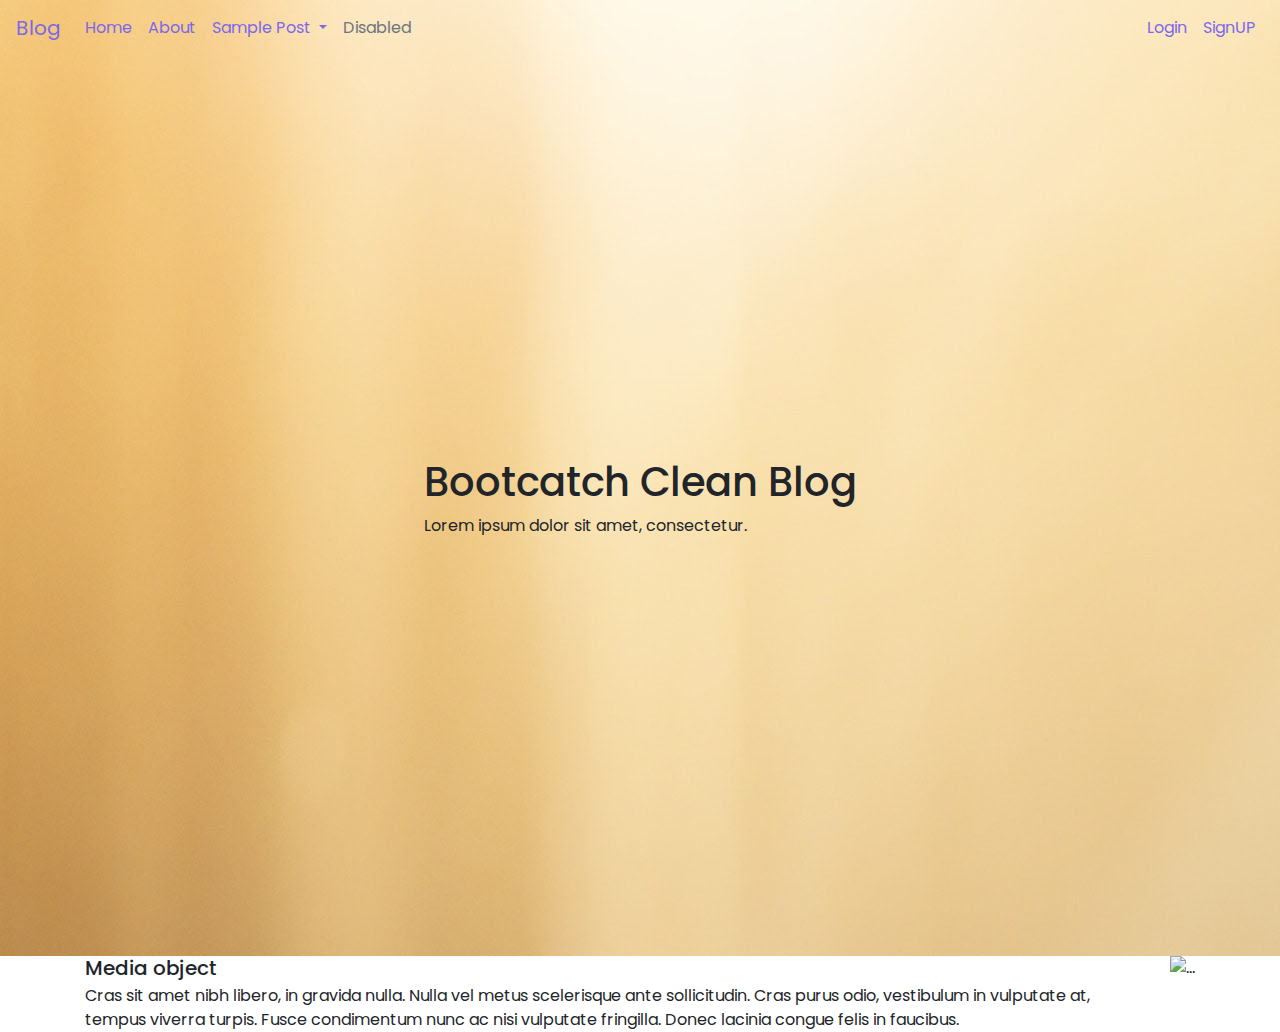
==== index.html @ 8bcdd132 "bootcatch clean blog" ====
<!doctype html>
<html lang="en">
  <head>
    <!-- Required meta tags -->
    <meta charset="utf-8">
    <meta name="viewport" content="width=device-width, initial-scale=1, shrink-to-fit=no">

    <!-- Bootstrap CSS -->
    <link rel="stylesheet" href="css/slateblue.css">
    <!-- common css -->
    <link rel="stylesheet" href="css/common.css">
    <title>Hello, world!</title>
  </head>
  <body>
    <!-- navbar start -->
    <div class="image" style="background-image: url('img/first-girl.jpg')">
        <nav class="navbar navbar-expand-lg">
          <a class="navbar-brand" href="#">Blog</a>
          <button class="navbar-toggler" type="button" data-toggle="collapse" data-target="#navbarSupportedContent" aria-controls="navbarSupportedContent" aria-expanded="false" aria-label="Toggle navigation">
            <span class="navbar-toggler-icon"></span>
          </button>

          <div class="collapse navbar-collapse" id="navbarSupportedContent">
            <ul class="navbar-nav mr-auto">
              <li class="nav-item active">
                <a class="nav-link" href="#">Home <span class="sr-only">(current)</span></a>
              </li>
              <li class="nav-item">
                <a class="nav-link" href="#">About</a>
              </li>
              <li class="nav-item dropdown">
                <a class="nav-link dropdown-toggle" href="#" id="navbarDropdown" role="button" data-toggle="dropdown" aria-haspopup="true" aria-expanded="false">
                  Sample Post
                </a>
                <div class="dropdown-menu" aria-labelledby="navbarDropdown">
                  <a class="dropdown-item" href="#">Action</a>
                  <a class="dropdown-item" href="#">Another action</a>
                  <div class="dropdown-divider"></div>
                  <a class="dropdown-item" href="#">Something else here</a>
                </div>
              </li>
              <li class="nav-item">
                <a class="nav-link disabled" href="#" tabindex="-1" aria-disabled="true">Disabled</a>
              </li>
            </ul>
            <ul class="navbar-nav ml-auto">
              <li class="nav-item active">
                <a class="nav-link" href="#">Login </a>
              </li>
              <li class="nav-item active">
                <a class="nav-link" href="#">SignUP </a>
              </li>
            </ul>
          </div>
        </nav>
        <div class="d-flex justify-content-center align-items-center" style="height: 100vh;">
            <div class="text">
                <h1>Bootcatch Clean Blog</h1>
                <p>Lorem ipsum dolor sit amet, consectetur.</p>
            </div>
        </div>
    </div>
    <!-- end navbar -->
    <!-- blogs start-->
    <div class="container">
        <div class="row">
            <div class="col-md-12">
                <div class="media">
                  <div class="media-body">
                    <h5 class="mt-0 mb-1">Media object</h5>
                    Cras sit amet nibh libero, in gravida nulla. Nulla vel metus scelerisque ante sollicitudin. Cras purus odio, vestibulum in vulputate at, tempus viverra turpis. Fusce condimentum nunc ac nisi vulputate fringilla. Donec lacinia congue felis in faucibus.
                  </div>
                  <img src="..." class="ml-3" alt="...">
                </div>
            </div>
        </div>
    </div>
    <!-- ends blogs -->

    <!-- Optional JavaScript -->
    <!-- jQuery first, then Popper.js, then Bootstrap JS -->
    <script src="https://code.jquery.com/jquery-3.3.1.slim.min.js" integrity="sha384-q8i/X+965DzO0rT7abK41JStQIAqVgRVzpbzo5smXKp4YfRvH+8abtTE1Pi6jizo" crossorigin="anonymous"></script>
    <script src="https://cdnjs.cloudflare.com/ajax/libs/popper.js/1.14.7/umd/popper.min.js" integrity="sha384-UO2eT0CpHqdSJQ6hJty5KVphtPhzWj9WO1clHTMGa3JDZwrnQq4sF86dIHNDz0W1" crossorigin="anonymous"></script>
    <script src="https://stackpath.bootstrapcdn.com/bootstrap/4.3.1/js/bootstrap.min.js" integrity="sha384-JjSmVgyd0p3pXB1rRibZUAYoIIy6OrQ6VrjIEaFf/nJGzIxFDsf4x0xIM+B07jRM" crossorigin="anonymous"></script>
  </body>
</html>
---- css/slateblue.css ----
@import url(https://fonts.googleapis.com/css?family=Poppins);@charset "UTF-8";

/*!
 * Bootcatch v4.3.1
 * Slateblue free bootcatch theme
 * Homepage: bootcatch.com
 * Copyright 2019 Ajay Marathe
 * Licensed under MIT
 * Based on Bootstrap
*/

body {
  font-family: "Poppins", sans-serif !important;
}

/*!
 * Bootstrap v4.3.1 (https://getbootstrap.com/)
 * Copyright 2011-2019 The Bootstrap Authors
 * Copyright 2011-2019 Twitter, Inc.
 * Licensed under MIT (https://github.com/twbs/bootstrap/blob/master/LICENSE)
 */

:root {
  --blue: #7B68EE;
  --indigo: #4b0082;
  --purple: #800080;
  --pink: #ffc0cb;
  --red: #FF4500;
  --orange: #ffa500;
  --yellow: #7FFFD4;
  --green: #87CEFA;
  --teal: #008080;
  --cyan: #1E90FF;
  --white: #fff;
  --gray: #6c757d;
  --gray-dark: #343a40;
  --primary: #7B68EE;
  --secondary: #708090;
  --success: #87CEFA;
  --info: #1E90FF;
  --warning: #7FFFD4;
  --danger: #FF4500;
  --light: #FFF0F5;
  --dark: #262626;
  --breakpoint-xs: 0;
  --breakpoint-sm: 576px;
  --breakpoint-md: 768px;
  --breakpoint-lg: 992px;
  --breakpoint-xl: 1200px;
  --font-family-sans-serif: "Poppins", sans-serif !important;
  --font-family-monospace: "Poppins", sans-serif !important;
}

*,
*::before,
*::after {
  box-sizing: border-box;
}

html {
  font-family: sans-serif;
  line-height: 1.15;
  -webkit-text-size-adjust: 100%;
  -webkit-tap-highlight-color: rgba(0, 0, 0, 0);
}

article,
aside,
figcaption,
figure,
footer,
header,
hgroup,
main,
nav,
section {
  display: block;
}

body {
  margin: 0;
  font-family: "Poppins", sans-serif !important;
  font-size: 1rem;
  font-weight: 400;
  line-height: 1.5;
  color: #212529;
  text-align: left;
  background-color: #fff;
}

[tabindex="-1"]:focus {
  outline: 0 !important;
}

hr {
  box-sizing: content-box;
  height: 0;
  overflow: visible;
}

h1,
h2,
h3,
h4,
h5,
h6 {
  margin-top: 0;
  margin-bottom: 0.5rem;
}

p {
  margin-top: 0;
  margin-bottom: 1rem;
}

abbr[title],
abbr[data-original-title] {
  text-decoration: underline;
  -webkit-text-decoration: underline dotted;
          text-decoration: underline dotted;
  cursor: help;
  border-bottom: 0;
  text-decoration-skip-ink: none;
}

address {
  margin-bottom: 1rem;
  font-style: normal;
  line-height: inherit;
}

ol,
ul,
dl {
  margin-top: 0;
  margin-bottom: 1rem;
}

ol ol,
ul ul,
ol ul,
ul ol {
  margin-bottom: 0;
}

dt {
  font-weight: 700;
}

dd {
  margin-bottom: 0.5rem;
  margin-left: 0;
}

blockquote {
  margin: 0 0 1rem;
}

b,
strong {
  font-weight: bolder;
}

small {
  font-size: 80%;
}

sub,
sup {
  position: relative;
  font-size: 75%;
  line-height: 0;
  vertical-align: baseline;
}

sub {
  bottom: -0.25em;
}

sup {
  top: -0.5em;
}

a {
  color: #7B68EE;
  text-decoration: none;
  background-color: transparent;
}

a:hover {
  color: #3f23e6;
  text-decoration: underline;
}

a:not([href]):not([tabindex]) {
  color: inherit;
  text-decoration: none;
}

a:not([href]):not([tabindex]):hover,
a:not([href]):not([tabindex]):focus {
  color: inherit;
  text-decoration: none;
}

a:not([href]):not([tabindex]):focus {
  outline: 0;
}

pre,
code,
kbd,
samp {
  font-family: "Poppins", sans-serif !important;
  font-size: 1em;
}

pre {
  margin-top: 0;
  margin-bottom: 1rem;
  overflow: auto;
}

figure {
  margin: 0 0 1rem;
}

img {
  vertical-align: middle;
  border-style: none;
}

svg {
  overflow: hidden;
  vertical-align: middle;
}

table {
  border-collapse: collapse;
}

caption {
  padding-top: 0.75rem;
  padding-bottom: 0.75rem;
  color: #6c757d;
  text-align: left;
  caption-side: bottom;
}

th {
  text-align: inherit;
}

label {
  display: inline-block;
  margin-bottom: 0.5rem;
}

button {
  border-radius: 0;
}

button:focus {
  outline: 1px dotted;
  outline: 5px auto -webkit-focus-ring-color;
}

input,
button,
select,
optgroup,
textarea {
  margin: 0;
  font-family: inherit;
  font-size: inherit;
  line-height: inherit;
}

button,
input {
  overflow: visible;
}

button,
select {
  text-transform: none;
}

select {
  word-wrap: normal;
}

button,
[type=button],
[type=reset],
[type=submit] {
  -webkit-appearance: button;
}

button:not(:disabled),
[type=button]:not(:disabled),
[type=reset]:not(:disabled),
[type=submit]:not(:disabled) {
  cursor: pointer;
}

button::-moz-focus-inner,
[type=button]::-moz-focus-inner,
[type=reset]::-moz-focus-inner,
[type=submit]::-moz-focus-inner {
  padding: 0;
  border-style: none;
}

input[type=radio],
input[type=checkbox] {
  box-sizing: border-box;
  padding: 0;
}

input[type=date],
input[type=time],
input[type=datetime-local],
input[type=month] {
  -webkit-appearance: listbox;
}

textarea {
  overflow: auto;
  resize: vertical;
}

fieldset {
  min-width: 0;
  padding: 0;
  margin: 0;
  border: 0;
}

legend {
  display: block;
  width: 100%;
  max-width: 100%;
  padding: 0;
  margin-bottom: 0.5rem;
  font-size: 1.5rem;
  line-height: inherit;
  color: inherit;
  white-space: normal;
}

progress {
  vertical-align: baseline;
}

[type=number]::-webkit-inner-spin-button,
[type=number]::-webkit-outer-spin-button {
  height: auto;
}

[type=search] {
  outline-offset: -2px;
  -webkit-appearance: none;
}

[type=search]::-webkit-search-decoration {
  -webkit-appearance: none;
}

::-webkit-file-upload-button {
  font: inherit;
  -webkit-appearance: button;
}

output {
  display: inline-block;
}

summary {
  display: list-item;
  cursor: pointer;
}

template {
  display: none;
}

[hidden] {
  display: none !important;
}

h1,
h2,
h3,
h4,
h5,
h6,
.h1,
.h2,
.h3,
.h4,
.h5,
.h6 {
  margin-bottom: 0.5rem;
  font-weight: 500;
  line-height: 1.2;
}

h1,
.h1 {
  font-size: 2.5rem;
}

h2,
.h2 {
  font-size: 2rem;
}

h3,
.h3 {
  font-size: 1.75rem;
}

h4,
.h4 {
  font-size: 1.5rem;
}

h5,
.h5 {
  font-size: 1.25rem;
}

h6,
.h6 {
  font-size: 1rem;
}

.lead {
  font-size: 1.25rem;
  font-weight: 300;
}

.display-1 {
  font-size: 6rem;
  font-weight: 300;
  line-height: 1.2;
}

.display-2 {
  font-size: 5.5rem;
  font-weight: 300;
  line-height: 1.2;
}

.display-3 {
  font-size: 4.5rem;
  font-weight: 300;
  line-height: 1.2;
}

.display-4 {
  font-size: 3.5rem;
  font-weight: 300;
  line-height: 1.2;
}

hr {
  margin-top: 1rem;
  margin-bottom: 1rem;
  border: 0;
  border-top: 1px solid rgba(0, 0, 0, 0.1);
}

small,
.small {
  font-size: 80%;
  font-weight: 400;
}

mark,
.mark {
  padding: 0.2em;
  background-color: #fcf8e3;
}

.list-unstyled {
  padding-left: 0;
  list-style: none;
}

.list-inline {
  padding-left: 0;
  list-style: none;
}

.list-inline-item {
  display: inline-block;
}

.list-inline-item:not(:last-child) {
  margin-right: 0.5rem;
}

.initialism {
  font-size: 90%;
  text-transform: uppercase;
}

.blockquote {
  margin-bottom: 1rem;
  font-size: 1.25rem;
}

.blockquote-footer {
  display: block;
  font-size: 80%;
  color: #6c757d;
}

.blockquote-footer::before {
  content: "\2014\A0";
}

.img-fluid {
  max-width: 100%;
  height: auto;
}

.img-thumbnail {
  padding: 0.25rem;
  background-color: #fff;
  border: 1px solid #dee2e6;
  border-radius: 0.25rem;
  max-width: 100%;
  height: auto;
}

.figure {
  display: inline-block;
}

.figure-img {
  margin-bottom: 0.5rem;
  line-height: 1;
}

.figure-caption {
  font-size: 90%;
  color: #6c757d;
}

code {
  font-size: 87.5%;
  color: #ffc0cb;
  word-break: break-word;
}

a > code {
  color: inherit;
}

kbd {
  padding: 0.2rem 0.4rem;
  font-size: 87.5%;
  color: #fff;
  background-color: #212529;
  border-radius: 0.2rem;
}

kbd kbd {
  padding: 0;
  font-size: 100%;
  font-weight: 700;
}

pre {
  display: block;
  font-size: 87.5%;
  color: #212529;
}

pre code {
  font-size: inherit;
  color: inherit;
  word-break: normal;
}

.pre-scrollable {
  max-height: 340px;
  overflow-y: scroll;
}

.container {
  width: 100%;
  padding-right: 15px;
  padding-left: 15px;
  margin-right: auto;
  margin-left: auto;
}

@media (min-width: 576px) {
  .container {
    max-width: 540px;
  }
}

@media (min-width: 768px) {
  .container {
    max-width: 720px;
  }
}

@media (min-width: 992px) {
  .container {
    max-width: 960px;
  }
}

@media (min-width: 1200px) {
  .container {
    max-width: 1140px;
  }
}

.container-fluid {
  width: 100%;
  padding-right: 15px;
  padding-left: 15px;
  margin-right: auto;
  margin-left: auto;
}

.row {
  display: flex;
  flex-wrap: wrap;
  margin-right: -15px;
  margin-left: -15px;
}

.no-gutters {
  margin-right: 0;
  margin-left: 0;
}

.no-gutters > .col,
.no-gutters > [class*=col-] {
  padding-right: 0;
  padding-left: 0;
}

.col-xl,
.col-xl-auto,
.col-xl-12,
.col-xl-11,
.col-xl-10,
.col-xl-9,
.col-xl-8,
.col-xl-7,
.col-xl-6,
.col-xl-5,
.col-xl-4,
.col-xl-3,
.col-xl-2,
.col-xl-1,
.col-lg,
.col-lg-auto,
.col-lg-12,
.col-lg-11,
.col-lg-10,
.col-lg-9,
.col-lg-8,
.col-lg-7,
.col-lg-6,
.col-lg-5,
.col-lg-4,
.col-lg-3,
.col-lg-2,
.col-lg-1,
.col-md,
.col-md-auto,
.col-md-12,
.col-md-11,
.col-md-10,
.col-md-9,
.col-md-8,
.col-md-7,
.col-md-6,
.col-md-5,
.col-md-4,
.col-md-3,
.col-md-2,
.col-md-1,
.col-sm,
.col-sm-auto,
.col-sm-12,
.col-sm-11,
.col-sm-10,
.col-sm-9,
.col-sm-8,
.col-sm-7,
.col-sm-6,
.col-sm-5,
.col-sm-4,
.col-sm-3,
.col-sm-2,
.col-sm-1,
.col,
.col-auto,
.col-12,
.col-11,
.col-10,
.col-9,
.col-8,
.col-7,
.col-6,
.col-5,
.col-4,
.col-3,
.col-2,
.col-1 {
  position: relative;
  width: 100%;
  padding-right: 15px;
  padding-left: 15px;
}

.col {
  flex-basis: 0;
  flex-grow: 1;
  max-width: 100%;
}

.col-auto {
  flex: 0 0 auto;
  width: auto;
  max-width: 100%;
}

.col-1 {
  flex: 0 0 8.3333333333%;
  max-width: 8.3333333333%;
}

.col-2 {
  flex: 0 0 16.6666666667%;
  max-width: 16.6666666667%;
}

.col-3 {
  flex: 0 0 25%;
  max-width: 25%;
}

.col-4 {
  flex: 0 0 33.3333333333%;
  max-width: 33.3333333333%;
}

.col-5 {
  flex: 0 0 41.6666666667%;
  max-width: 41.6666666667%;
}

.col-6 {
  flex: 0 0 50%;
  max-width: 50%;
}

.col-7 {
  flex: 0 0 58.3333333333%;
  max-width: 58.3333333333%;
}

.col-8 {
  flex: 0 0 66.6666666667%;
  max-width: 66.6666666667%;
}

.col-9 {
  flex: 0 0 75%;
  max-width: 75%;
}

.col-10 {
  flex: 0 0 83.3333333333%;
  max-width: 83.3333333333%;
}

.col-11 {
  flex: 0 0 91.6666666667%;
  max-width: 91.6666666667%;
}

.col-12 {
  flex: 0 0 100%;
  max-width: 100%;
}

.order-first {
  order: -1;
}

.order-last {
  order: 13;
}

.order-0 {
  order: 0;
}

.order-1 {
  order: 1;
}

.order-2 {
  order: 2;
}

.order-3 {
  order: 3;
}

.order-4 {
  order: 4;
}

.order-5 {
  order: 5;
}

.order-6 {
  order: 6;
}

.order-7 {
  order: 7;
}

.order-8 {
  order: 8;
}

.order-9 {
  order: 9;
}

.order-10 {
  order: 10;
}

.order-11 {
  order: 11;
}

.order-12 {
  order: 12;
}

.offset-1 {
  margin-left: 8.3333333333%;
}

.offset-2 {
  margin-left: 16.6666666667%;
}

.offset-3 {
  margin-left: 25%;
}

.offset-4 {
  margin-left: 33.3333333333%;
}

.offset-5 {
  margin-left: 41.6666666667%;
}

.offset-6 {
  margin-left: 50%;
}

.offset-7 {
  margin-left: 58.3333333333%;
}

.offset-8 {
  margin-left: 66.6666666667%;
}

.offset-9 {
  margin-left: 75%;
}

.offset-10 {
  margin-left: 83.3333333333%;
}

.offset-11 {
  margin-left: 91.6666666667%;
}

@media (min-width: 576px) {
  .col-sm {
    flex-basis: 0;
    flex-grow: 1;
    max-width: 100%;
  }

  .col-sm-auto {
    flex: 0 0 auto;
    width: auto;
    max-width: 100%;
  }

  .col-sm-1 {
    flex: 0 0 8.3333333333%;
    max-width: 8.3333333333%;
  }

  .col-sm-2 {
    flex: 0 0 16.6666666667%;
    max-width: 16.6666666667%;
  }

  .col-sm-3 {
    flex: 0 0 25%;
    max-width: 25%;
  }

  .col-sm-4 {
    flex: 0 0 33.3333333333%;
    max-width: 33.3333333333%;
  }

  .col-sm-5 {
    flex: 0 0 41.6666666667%;
    max-width: 41.6666666667%;
  }

  .col-sm-6 {
    flex: 0 0 50%;
    max-width: 50%;
  }

  .col-sm-7 {
    flex: 0 0 58.3333333333%;
    max-width: 58.3333333333%;
  }

  .col-sm-8 {
    flex: 0 0 66.6666666667%;
    max-width: 66.6666666667%;
  }

  .col-sm-9 {
    flex: 0 0 75%;
    max-width: 75%;
  }

  .col-sm-10 {
    flex: 0 0 83.3333333333%;
    max-width: 83.3333333333%;
  }

  .col-sm-11 {
    flex: 0 0 91.6666666667%;
    max-width: 91.6666666667%;
  }

  .col-sm-12 {
    flex: 0 0 100%;
    max-width: 100%;
  }

  .order-sm-first {
    order: -1;
  }

  .order-sm-last {
    order: 13;
  }

  .order-sm-0 {
    order: 0;
  }

  .order-sm-1 {
    order: 1;
  }

  .order-sm-2 {
    order: 2;
  }

  .order-sm-3 {
    order: 3;
  }

  .order-sm-4 {
    order: 4;
  }

  .order-sm-5 {
    order: 5;
  }

  .order-sm-6 {
    order: 6;
  }

  .order-sm-7 {
    order: 7;
  }

  .order-sm-8 {
    order: 8;
  }

  .order-sm-9 {
    order: 9;
  }

  .order-sm-10 {
    order: 10;
  }

  .order-sm-11 {
    order: 11;
  }

  .order-sm-12 {
    order: 12;
  }

  .offset-sm-0 {
    margin-left: 0;
  }

  .offset-sm-1 {
    margin-left: 8.3333333333%;
  }

  .offset-sm-2 {
    margin-left: 16.6666666667%;
  }

  .offset-sm-3 {
    margin-left: 25%;
  }

  .offset-sm-4 {
    margin-left: 33.3333333333%;
  }

  .offset-sm-5 {
    margin-left: 41.6666666667%;
  }

  .offset-sm-6 {
    margin-left: 50%;
  }

  .offset-sm-7 {
    margin-left: 58.3333333333%;
  }

  .offset-sm-8 {
    margin-left: 66.6666666667%;
  }

  .offset-sm-9 {
    margin-left: 75%;
  }

  .offset-sm-10 {
    margin-left: 83.3333333333%;
  }

  .offset-sm-11 {
    margin-left: 91.6666666667%;
  }
}

@media (min-width: 768px) {
  .col-md {
    flex-basis: 0;
    flex-grow: 1;
    max-width: 100%;
  }

  .col-md-auto {
    flex: 0 0 auto;
    width: auto;
    max-width: 100%;
  }

  .col-md-1 {
    flex: 0 0 8.3333333333%;
    max-width: 8.3333333333%;
  }

  .col-md-2 {
    flex: 0 0 16.6666666667%;
    max-width: 16.6666666667%;
  }

  .col-md-3 {
    flex: 0 0 25%;
    max-width: 25%;
  }

  .col-md-4 {
    flex: 0 0 33.3333333333%;
    max-width: 33.3333333333%;
  }

  .col-md-5 {
    flex: 0 0 41.6666666667%;
    max-width: 41.6666666667%;
  }

  .col-md-6 {
    flex: 0 0 50%;
    max-width: 50%;
  }

  .col-md-7 {
    flex: 0 0 58.3333333333%;
    max-width: 58.3333333333%;
  }

  .col-md-8 {
    flex: 0 0 66.6666666667%;
    max-width: 66.6666666667%;
  }

  .col-md-9 {
    flex: 0 0 75%;
    max-width: 75%;
  }

  .col-md-10 {
    flex: 0 0 83.3333333333%;
    max-width: 83.3333333333%;
  }

  .col-md-11 {
    flex: 0 0 91.6666666667%;
    max-width: 91.6666666667%;
  }

  .col-md-12 {
    flex: 0 0 100%;
    max-width: 100%;
  }

  .order-md-first {
    order: -1;
  }

  .order-md-last {
    order: 13;
  }

  .order-md-0 {
    order: 0;
  }

  .order-md-1 {
    order: 1;
  }

  .order-md-2 {
    order: 2;
  }

  .order-md-3 {
    order: 3;
  }

  .order-md-4 {
    order: 4;
  }

  .order-md-5 {
    order: 5;
  }

  .order-md-6 {
    order: 6;
  }

  .order-md-7 {
    order: 7;
  }

  .order-md-8 {
    order: 8;
  }

  .order-md-9 {
    order: 9;
  }

  .order-md-10 {
    order: 10;
  }

  .order-md-11 {
    order: 11;
  }

  .order-md-12 {
    order: 12;
  }

  .offset-md-0 {
    margin-left: 0;
  }

  .offset-md-1 {
    margin-left: 8.3333333333%;
  }

  .offset-md-2 {
    margin-left: 16.6666666667%;
  }

  .offset-md-3 {
    margin-left: 25%;
  }

  .offset-md-4 {
    margin-left: 33.3333333333%;
  }

  .offset-md-5 {
    margin-left: 41.6666666667%;
  }

  .offset-md-6 {
    margin-left: 50%;
  }

  .offset-md-7 {
    margin-left: 58.3333333333%;
  }

  .offset-md-8 {
    margin-left: 66.6666666667%;
  }

  .offset-md-9 {
    margin-left: 75%;
  }

  .offset-md-10 {
    margin-left: 83.3333333333%;
  }

  .offset-md-11 {
    margin-left: 91.6666666667%;
  }
}

@media (min-width: 992px) {
  .col-lg {
    flex-basis: 0;
    flex-grow: 1;
    max-width: 100%;
  }

  .col-lg-auto {
    flex: 0 0 auto;
    width: auto;
    max-width: 100%;
  }

  .col-lg-1 {
    flex: 0 0 8.3333333333%;
    max-width: 8.3333333333%;
  }

  .col-lg-2 {
    flex: 0 0 16.6666666667%;
    max-width: 16.6666666667%;
  }

  .col-lg-3 {
    flex: 0 0 25%;
    max-width: 25%;
  }

  .col-lg-4 {
    flex: 0 0 33.3333333333%;
    max-width: 33.3333333333%;
  }

  .col-lg-5 {
    flex: 0 0 41.6666666667%;
    max-width: 41.6666666667%;
  }

  .col-lg-6 {
    flex: 0 0 50%;
    max-width: 50%;
  }

  .col-lg-7 {
    flex: 0 0 58.3333333333%;
    max-width: 58.3333333333%;
  }

  .col-lg-8 {
    flex: 0 0 66.6666666667%;
    max-width: 66.6666666667%;
  }

  .col-lg-9 {
    flex: 0 0 75%;
    max-width: 75%;
  }

  .col-lg-10 {
    flex: 0 0 83.3333333333%;
    max-width: 83.3333333333%;
  }

  .col-lg-11 {
    flex: 0 0 91.6666666667%;
    max-width: 91.6666666667%;
  }

  .col-lg-12 {
    flex: 0 0 100%;
    max-width: 100%;
  }

  .order-lg-first {
    order: -1;
  }

  .order-lg-last {
    order: 13;
  }

  .order-lg-0 {
    order: 0;
  }

  .order-lg-1 {
    order: 1;
  }

  .order-lg-2 {
    order: 2;
  }

  .order-lg-3 {
    order: 3;
  }

  .order-lg-4 {
    order: 4;
  }

  .order-lg-5 {
    order: 5;
  }

  .order-lg-6 {
    order: 6;
  }

  .order-lg-7 {
    order: 7;
  }

  .order-lg-8 {
    order: 8;
  }

  .order-lg-9 {
    order: 9;
  }

  .order-lg-10 {
    order: 10;
  }

  .order-lg-11 {
    order: 11;
  }

  .order-lg-12 {
    order: 12;
  }

  .offset-lg-0 {
    margin-left: 0;
  }

  .offset-lg-1 {
    margin-left: 8.3333333333%;
  }

  .offset-lg-2 {
    margin-left: 16.6666666667%;
  }

  .offset-lg-3 {
    margin-left: 25%;
  }

  .offset-lg-4 {
    margin-left: 33.3333333333%;
  }

  .offset-lg-5 {
    margin-left: 41.6666666667%;
  }

  .offset-lg-6 {
    margin-left: 50%;
  }

  .offset-lg-7 {
    margin-left: 58.3333333333%;
  }

  .offset-lg-8 {
    margin-left: 66.6666666667%;
  }

  .offset-lg-9 {
    margin-left: 75%;
  }

  .offset-lg-10 {
    margin-left: 83.3333333333%;
  }

  .offset-lg-11 {
    margin-left: 91.6666666667%;
  }
}

@media (min-width: 1200px) {
  .col-xl {
    flex-basis: 0;
    flex-grow: 1;
    max-width: 100%;
  }

  .col-xl-auto {
    flex: 0 0 auto;
    width: auto;
    max-width: 100%;
  }

  .col-xl-1 {
    flex: 0 0 8.3333333333%;
    max-width: 8.3333333333%;
  }

  .col-xl-2 {
    flex: 0 0 16.6666666667%;
    max-width: 16.6666666667%;
  }

  .col-xl-3 {
    flex: 0 0 25%;
    max-width: 25%;
  }

  .col-xl-4 {
    flex: 0 0 33.3333333333%;
    max-width: 33.3333333333%;
  }

  .col-xl-5 {
    flex: 0 0 41.6666666667%;
    max-width: 41.6666666667%;
  }

  .col-xl-6 {
    flex: 0 0 50%;
    max-width: 50%;
  }

  .col-xl-7 {
    flex: 0 0 58.3333333333%;
    max-width: 58.3333333333%;
  }

  .col-xl-8 {
    flex: 0 0 66.6666666667%;
    max-width: 66.6666666667%;
  }

  .col-xl-9 {
    flex: 0 0 75%;
    max-width: 75%;
  }

  .col-xl-10 {
    flex: 0 0 83.3333333333%;
    max-width: 83.3333333333%;
  }

  .col-xl-11 {
    flex: 0 0 91.6666666667%;
    max-width: 91.6666666667%;
  }

  .col-xl-12 {
    flex: 0 0 100%;
    max-width: 100%;
  }

  .order-xl-first {
    order: -1;
  }

  .order-xl-last {
    order: 13;
  }

  .order-xl-0 {
    order: 0;
  }

  .order-xl-1 {
    order: 1;
  }

  .order-xl-2 {
    order: 2;
  }

  .order-xl-3 {
    order: 3;
  }

  .order-xl-4 {
    order: 4;
  }

  .order-xl-5 {
    order: 5;
  }

  .order-xl-6 {
    order: 6;
  }

  .order-xl-7 {
    order: 7;
  }

  .order-xl-8 {
    order: 8;
  }

  .order-xl-9 {
    order: 9;
  }

  .order-xl-10 {
    order: 10;
  }

  .order-xl-11 {
    order: 11;
  }

  .order-xl-12 {
    order: 12;
  }

  .offset-xl-0 {
    margin-left: 0;
  }

  .offset-xl-1 {
    margin-left: 8.3333333333%;
  }

  .offset-xl-2 {
    margin-left: 16.6666666667%;
  }

  .offset-xl-3 {
    margin-left: 25%;
  }

  .offset-xl-4 {
    margin-left: 33.3333333333%;
  }

  .offset-xl-5 {
    margin-left: 41.6666666667%;
  }

  .offset-xl-6 {
    margin-left: 50%;
  }

  .offset-xl-7 {
    margin-left: 58.3333333333%;
  }

  .offset-xl-8 {
    margin-left: 66.6666666667%;
  }

  .offset-xl-9 {
    margin-left: 75%;
  }

  .offset-xl-10 {
    margin-left: 83.3333333333%;
  }

  .offset-xl-11 {
    margin-left: 91.6666666667%;
  }
}

.table {
  width: 100%;
  margin-bottom: 1rem;
  color: #212529;
}

.table th,
.table td {
  padding: 0.75rem;
  vertical-align: top;
  border-top: 1px solid #dee2e6;
}

.table thead th {
  vertical-align: bottom;
  border-bottom: 2px solid #dee2e6;
}

.table tbody + tbody {
  border-top: 2px solid #dee2e6;
}

.table-sm th,
.table-sm td {
  padding: 0.3rem;
}

.table-bordered {
  border: 1px solid #dee2e6;
}

.table-bordered th,
.table-bordered td {
  border: 1px solid #dee2e6;
}

.table-bordered thead th,
.table-bordered thead td {
  border-bottom-width: 2px;
}

.table-borderless th,
.table-borderless td,
.table-borderless thead th,
.table-borderless tbody + tbody {
  border: 0;
}

.table-striped tbody tr:nth-of-type(odd) {
  background-color: rgba(0, 0, 0, 0.05);
}

.table-hover tbody tr:hover {
  color: #212529;
  background-color: rgba(0, 0, 0, 0.075);
}

.table-primary,
.table-primary > th,
.table-primary > td {
  background-color: #dad5fa;
}

.table-primary th,
.table-primary td,
.table-primary thead th,
.table-primary tbody + tbody {
  border-color: #bab0f6;
}

.table-hover .table-primary:hover {
  background-color: #c6bef7;
}

.table-hover .table-primary:hover > td,
.table-hover .table-primary:hover > th {
  background-color: #c6bef7;
}

.table-secondary,
.table-secondary > th,
.table-secondary > td {
  background-color: #d7dbe0;
}

.table-secondary th,
.table-secondary td,
.table-secondary thead th,
.table-secondary tbody + tbody {
  border-color: #b5bdc5;
}

.table-hover .table-secondary:hover {
  background-color: #c9ced5;
}

.table-hover .table-secondary:hover > td,
.table-hover .table-secondary:hover > th {
  background-color: #c9ced5;
}

.table-success,
.table-success > th,
.table-success > td {
  background-color: #ddf1fe;
}

.table-success th,
.table-success td,
.table-success thead th,
.table-success tbody + tbody {
  border-color: #c1e6fc;
}

.table-hover .table-success:hover {
  background-color: #c4e7fd;
}

.table-hover .table-success:hover > td,
.table-hover .table-success:hover > th {
  background-color: #c4e7fd;
}

.table-info,
.table-info > th,
.table-info > td {
  background-color: #c0e0ff;
}

.table-info th,
.table-info td,
.table-info thead th,
.table-info tbody + tbody {
  border-color: #8ac5ff;
}

.table-hover .table-info:hover {
  background-color: #a7d3ff;
}

.table-hover .table-info:hover > td,
.table-hover .table-info:hover > th {
  background-color: #a7d3ff;
}

.table-warning,
.table-warning > th,
.table-warning > td {
  background-color: #dbfff3;
}

.table-warning th,
.table-warning td,
.table-warning thead th,
.table-warning tbody + tbody {
  border-color: #bcffe9;
}

.table-hover .table-warning:hover {
  background-color: #c2ffeb;
}

.table-hover .table-warning:hover > td,
.table-hover .table-warning:hover > th {
  background-color: #c2ffeb;
}

.table-danger,
.table-danger > th,
.table-danger > td {
  background-color: #ffcbb8;
}

.table-danger th,
.table-danger td,
.table-danger thead th,
.table-danger tbody + tbody {
  border-color: #ff9e7a;
}

.table-hover .table-danger:hover {
  background-color: #ffb89f;
}

.table-hover .table-danger:hover > td,
.table-hover .table-danger:hover > th {
  background-color: #ffb89f;
}

.table-light,
.table-light > th,
.table-light > td {
  background-color: #fffbfc;
}

.table-light th,
.table-light td,
.table-light thead th,
.table-light tbody + tbody {
  border-color: #fff7fa;
}

.table-hover .table-light:hover {
  background-color: #ffe2e9;
}

.table-hover .table-light:hover > td,
.table-hover .table-light:hover > th {
  background-color: #ffe2e9;
}

.table-dark,
.table-dark > th,
.table-dark > td {
  background-color: #c2c2c2;
}

.table-dark th,
.table-dark td,
.table-dark thead th,
.table-dark tbody + tbody {
  border-color: #8e8e8e;
}

.table-hover .table-dark:hover {
  background-color: #b5b5b5;
}

.table-hover .table-dark:hover > td,
.table-hover .table-dark:hover > th {
  background-color: #b5b5b5;
}

.table-active,
.table-active > th,
.table-active > td {
  background-color: rgba(0, 0, 0, 0.075);
}

.table-hover .table-active:hover {
  background-color: rgba(0, 0, 0, 0.075);
}

.table-hover .table-active:hover > td,
.table-hover .table-active:hover > th {
  background-color: rgba(0, 0, 0, 0.075);
}

.table .thead-dark th {
  color: #fff;
  background-color: #343a40;
  border-color: #454d55;
}

.table .thead-light th {
  color: #495057;
  background-color: #e9ecef;
  border-color: #dee2e6;
}

.table-dark {
  color: #fff;
  background-color: #343a40;
}

.table-dark th,
.table-dark td,
.table-dark thead th {
  border-color: #454d55;
}

.table-dark.table-bordered {
  border: 0;
}

.table-dark.table-striped tbody tr:nth-of-type(odd) {
  background-color: rgba(255, 255, 255, 0.05);
}

.table-dark.table-hover tbody tr:hover {
  color: #fff;
  background-color: rgba(255, 255, 255, 0.075);
}

@media (max-width: 575.98px) {
  .table-responsive-sm {
    display: block;
    width: 100%;
    overflow-x: auto;
    -webkit-overflow-scrolling: touch;
  }

  .table-responsive-sm > .table-bordered {
    border: 0;
  }
}

@media (max-width: 767.98px) {
  .table-responsive-md {
    display: block;
    width: 100%;
    overflow-x: auto;
    -webkit-overflow-scrolling: touch;
  }

  .table-responsive-md > .table-bordered {
    border: 0;
  }
}

@media (max-width: 991.98px) {
  .table-responsive-lg {
    display: block;
    width: 100%;
    overflow-x: auto;
    -webkit-overflow-scrolling: touch;
  }

  .table-responsive-lg > .table-bordered {
    border: 0;
  }
}

@media (max-width: 1199.98px) {
  .table-responsive-xl {
    display: block;
    width: 100%;
    overflow-x: auto;
    -webkit-overflow-scrolling: touch;
  }

  .table-responsive-xl > .table-bordered {
    border: 0;
  }
}

.table-responsive {
  display: block;
  width: 100%;
  overflow-x: auto;
  -webkit-overflow-scrolling: touch;
}

.table-responsive > .table-bordered {
  border: 0;
}

.form-control {
  display: block;
  width: 100%;
  height: calc(1.5em + 0.75rem + 2px);
  padding: 0.375rem 0.75rem;
  font-size: 1rem;
  font-weight: 400;
  line-height: 1.5;
  color: #495057;
  background-color: #fff;
  background-clip: padding-box;
  border: 1px solid #ced4da;
  border-radius: 0.25rem;
  transition: border-color 0.15s ease-in-out, box-shadow 0.15s ease-in-out;
}

@media (prefers-reduced-motion: reduce) {
  .form-control {
    transition: none;
  }
}

.form-control::-ms-expand {
  background-color: transparent;
  border: 0;
}

.form-control:focus {
  color: #495057;
  background-color: #fff;
  border-color: #dfdbfb;
  outline: 0;
  box-shadow: 0 0 0 0.2rem rgba(123, 104, 238, 0.25);
}

.form-control::-webkit-input-placeholder {
  color: #6c757d;
  opacity: 1;
}

.form-control:-ms-input-placeholder {
  color: #6c757d;
  opacity: 1;
}

.form-control::-ms-input-placeholder {
  color: #6c757d;
  opacity: 1;
}

.form-control::placeholder {
  color: #6c757d;
  opacity: 1;
}

.form-control:disabled,
.form-control[readonly] {
  background-color: #e9ecef;
  opacity: 1;
}

select.form-control:focus::-ms-value {
  color: #495057;
  background-color: #fff;
}

.form-control-file,
.form-control-range {
  display: block;
  width: 100%;
}

.col-form-label {
  padding-top: calc(0.375rem + 1px);
  padding-bottom: calc(0.375rem + 1px);
  margin-bottom: 0;
  font-size: inherit;
  line-height: 1.5;
}

.col-form-label-lg {
  padding-top: calc(0.5rem + 1px);
  padding-bottom: calc(0.5rem + 1px);
  font-size: 1.25rem;
  line-height: 1.5;
}

.col-form-label-sm {
  padding-top: calc(0.25rem + 1px);
  padding-bottom: calc(0.25rem + 1px);
  font-size: 0.875rem;
  line-height: 1.5;
}

.form-control-plaintext {
  display: block;
  width: 100%;
  padding-top: 0.375rem;
  padding-bottom: 0.375rem;
  margin-bottom: 0;
  line-height: 1.5;
  color: #212529;
  background-color: transparent;
  border: solid transparent;
  border-width: 1px 0;
}

.form-control-plaintext.form-control-sm,
.form-control-plaintext.form-control-lg {
  padding-right: 0;
  padding-left: 0;
}

.form-control-sm {
  height: calc(1.5em + 0.5rem + 2px);
  padding: 0.25rem 0.5rem;
  font-size: 0.875rem;
  line-height: 1.5;
  border-radius: 0.2rem;
}

.form-control-lg {
  height: calc(1.5em + 1rem + 2px);
  padding: 0.5rem 1rem;
  font-size: 1.25rem;
  line-height: 1.5;
  border-radius: 0.3rem;
}

select.form-control[size],
select.form-control[multiple] {
  height: auto;
}

textarea.form-control {
  height: auto;
}

.form-group {
  margin-bottom: 1rem;
}

.form-text {
  display: block;
  margin-top: 0.25rem;
}

.form-row {
  display: flex;
  flex-wrap: wrap;
  margin-right: -5px;
  margin-left: -5px;
}

.form-row > .col,
.form-row > [class*=col-] {
  padding-right: 5px;
  padding-left: 5px;
}

.form-check {
  position: relative;
  display: block;
  padding-left: 1.25rem;
}

.form-check-input {
  position: absolute;
  margin-top: 0.3rem;
  margin-left: -1.25rem;
}

.form-check-input:disabled ~ .form-check-label {
  color: #6c757d;
}

.form-check-label {
  margin-bottom: 0;
}

.form-check-inline {
  display: inline-flex;
  align-items: center;
  padding-left: 0;
  margin-right: 0.75rem;
}

.form-check-inline .form-check-input {
  position: static;
  margin-top: 0;
  margin-right: 0.3125rem;
  margin-left: 0;
}

.valid-feedback {
  display: none;
  width: 100%;
  margin-top: 0.25rem;
  font-size: 80%;
  color: #87CEFA;
}

.valid-tooltip {
  position: absolute;
  top: 100%;
  z-index: 5;
  display: none;
  max-width: 100%;
  padding: 0.25rem 0.5rem;
  margin-top: 0.1rem;
  font-size: 0.875rem;
  line-height: 1.5;
  color: #212529;
  background-color: rgba(135, 206, 250, 0.9);
  border-radius: 0.25rem;
}

.was-validated .form-control:valid,
.form-control.is-valid {
  border-color: #87CEFA;
  padding-right: calc(1.5em + 0.75rem);
  background-image: url("data:image/svg+xml,%3csvg xmlns='http://www.w3.org/2000/svg' viewBox='0 0 8 8'%3e%3cpath fill='%2387CEFA' d='M2.3 6.73L.6 4.53c-.4-1.04.46-1.4 1.1-.8l1.1 1.4 3.4-3.8c.6-.63 1.6-.27 1.2.7l-4 4.6c-.43.5-.8.4-1.1.1z'/%3e%3c/svg%3e");
  background-repeat: no-repeat;
  background-position: center right calc(0.375em + 0.1875rem);
  background-size: calc(0.75em + 0.375rem) calc(0.75em + 0.375rem);
}

.was-validated .form-control:valid:focus,
.form-control.is-valid:focus {
  border-color: #87CEFA;
  box-shadow: 0 0 0 0.2rem rgba(135, 206, 250, 0.25);
}

.was-validated .form-control:valid ~ .valid-feedback,
.was-validated .form-control:valid ~ .valid-tooltip,
.form-control.is-valid ~ .valid-feedback,
.form-control.is-valid ~ .valid-tooltip {
  display: block;
}

.was-validated textarea.form-control:valid,
textarea.form-control.is-valid {
  padding-right: calc(1.5em + 0.75rem);
  background-position: top calc(0.375em + 0.1875rem) right calc(0.375em + 0.1875rem);
}

.was-validated .custom-select:valid,
.custom-select.is-valid {
  border-color: #87CEFA;
  padding-right: calc((1em + 0.75rem) * 3 / 4 + 1.75rem);
  background: url("data:image/svg+xml,%3csvg xmlns='http://www.w3.org/2000/svg' viewBox='0 0 4 5'%3e%3cpath fill='%23343a40' d='M2 0L0 2h4zm0 5L0 3h4z'/%3e%3c/svg%3e") no-repeat right 0.75rem center/8px 10px, url("data:image/svg+xml,%3csvg xmlns='http://www.w3.org/2000/svg' viewBox='0 0 8 8'%3e%3cpath fill='%2387CEFA' d='M2.3 6.73L.6 4.53c-.4-1.04.46-1.4 1.1-.8l1.1 1.4 3.4-3.8c.6-.63 1.6-.27 1.2.7l-4 4.6c-.43.5-.8.4-1.1.1z'/%3e%3c/svg%3e") #fff no-repeat center right 1.75rem/calc(0.75em + 0.375rem) calc(0.75em + 0.375rem);
}

.was-validated .custom-select:valid:focus,
.custom-select.is-valid:focus {
  border-color: #87CEFA;
  box-shadow: 0 0 0 0.2rem rgba(135, 206, 250, 0.25);
}

.was-validated .custom-select:valid ~ .valid-feedback,
.was-validated .custom-select:valid ~ .valid-tooltip,
.custom-select.is-valid ~ .valid-feedback,
.custom-select.is-valid ~ .valid-tooltip {
  display: block;
}

.was-validated .form-control-file:valid ~ .valid-feedback,
.was-validated .form-control-file:valid ~ .valid-tooltip,
.form-control-file.is-valid ~ .valid-feedback,
.form-control-file.is-valid ~ .valid-tooltip {
  display: block;
}

.was-validated .form-check-input:valid ~ .form-check-label,
.form-check-input.is-valid ~ .form-check-label {
  color: #87CEFA;
}

.was-validated .form-check-input:valid ~ .valid-feedback,
.was-validated .form-check-input:valid ~ .valid-tooltip,
.form-check-input.is-valid ~ .valid-feedback,
.form-check-input.is-valid ~ .valid-tooltip {
  display: block;
}

.was-validated .custom-control-input:valid ~ .custom-control-label,
.custom-control-input.is-valid ~ .custom-control-label {
  color: #87CEFA;
}

.was-validated .custom-control-input:valid ~ .custom-control-label::before,
.custom-control-input.is-valid ~ .custom-control-label::before {
  border-color: #87CEFA;
}

.was-validated .custom-control-input:valid ~ .valid-feedback,
.was-validated .custom-control-input:valid ~ .valid-tooltip,
.custom-control-input.is-valid ~ .valid-feedback,
.custom-control-input.is-valid ~ .valid-tooltip {
  display: block;
}

.was-validated .custom-control-input:valid:checked ~ .custom-control-label::before,
.custom-control-input.is-valid:checked ~ .custom-control-label::before {
  border-color: #b8e2fc;
  background-color: #b8e2fc;
}

.was-validated .custom-control-input:valid:focus ~ .custom-control-label::before,
.custom-control-input.is-valid:focus ~ .custom-control-label::before {
  box-shadow: 0 0 0 0.2rem rgba(135, 206, 250, 0.25);
}

.was-validated .custom-control-input:valid:focus:not(:checked) ~ .custom-control-label::before,
.custom-control-input.is-valid:focus:not(:checked) ~ .custom-control-label::before {
  border-color: #87CEFA;
}

.was-validated .custom-file-input:valid ~ .custom-file-label,
.custom-file-input.is-valid ~ .custom-file-label {
  border-color: #87CEFA;
}

.was-validated .custom-file-input:valid ~ .valid-feedback,
.was-validated .custom-file-input:valid ~ .valid-tooltip,
.custom-file-input.is-valid ~ .valid-feedback,
.custom-file-input.is-valid ~ .valid-tooltip {
  display: block;
}

.was-validated .custom-file-input:valid:focus ~ .custom-file-label,
.custom-file-input.is-valid:focus ~ .custom-file-label {
  border-color: #87CEFA;
  box-shadow: 0 0 0 0.2rem rgba(135, 206, 250, 0.25);
}

.invalid-feedback {
  display: none;
  width: 100%;
  margin-top: 0.25rem;
  font-size: 80%;
  color: #FF4500;
}

.invalid-tooltip {
  position: absolute;
  top: 100%;
  z-index: 5;
  display: none;
  max-width: 100%;
  padding: 0.25rem 0.5rem;
  margin-top: 0.1rem;
  font-size: 0.875rem;
  line-height: 1.5;
  color: #fff;
  background-color: rgba(255, 69, 0, 0.9);
  border-radius: 0.25rem;
}

.was-validated .form-control:invalid,
.form-control.is-invalid {
  border-color: #FF4500;
  padding-right: calc(1.5em + 0.75rem);
  background-image: url("data:image/svg+xml,%3csvg xmlns='http://www.w3.org/2000/svg' fill='%23FF4500' viewBox='-2 -2 7 7'%3e%3cpath stroke='%23FF4500' d='M0 0l3 3m0-3L0 3'/%3e%3ccircle r='.5'/%3e%3ccircle cx='3' r='.5'/%3e%3ccircle cy='3' r='.5'/%3e%3ccircle cx='3' cy='3' r='.5'/%3e%3c/svg%3E");
  background-repeat: no-repeat;
  background-position: center right calc(0.375em + 0.1875rem);
  background-size: calc(0.75em + 0.375rem) calc(0.75em + 0.375rem);
}

.was-validated .form-control:invalid:focus,
.form-control.is-invalid:focus {
  border-color: #FF4500;
  box-shadow: 0 0 0 0.2rem rgba(255, 69, 0, 0.25);
}

.was-validated .form-control:invalid ~ .invalid-feedback,
.was-validated .form-control:invalid ~ .invalid-tooltip,
.form-control.is-invalid ~ .invalid-feedback,
.form-control.is-invalid ~ .invalid-tooltip {
  display: block;
}

.was-validated textarea.form-control:invalid,
textarea.form-control.is-invalid {
  padding-right: calc(1.5em + 0.75rem);
  background-position: top calc(0.375em + 0.1875rem) right calc(0.375em + 0.1875rem);
}

.was-validated .custom-select:invalid,
.custom-select.is-invalid {
  border-color: #FF4500;
  padding-right: calc((1em + 0.75rem) * 3 / 4 + 1.75rem);
  background: url("data:image/svg+xml,%3csvg xmlns='http://www.w3.org/2000/svg' viewBox='0 0 4 5'%3e%3cpath fill='%23343a40' d='M2 0L0 2h4zm0 5L0 3h4z'/%3e%3c/svg%3e") no-repeat right 0.75rem center/8px 10px, url("data:image/svg+xml,%3csvg xmlns='http://www.w3.org/2000/svg' fill='%23FF4500' viewBox='-2 -2 7 7'%3e%3cpath stroke='%23FF4500' d='M0 0l3 3m0-3L0 3'/%3e%3ccircle r='.5'/%3e%3ccircle cx='3' r='.5'/%3e%3ccircle cy='3' r='.5'/%3e%3ccircle cx='3' cy='3' r='.5'/%3e%3c/svg%3E") #fff no-repeat center right 1.75rem/calc(0.75em + 0.375rem) calc(0.75em + 0.375rem);
}

.was-validated .custom-select:invalid:focus,
.custom-select.is-invalid:focus {
  border-color: #FF4500;
  box-shadow: 0 0 0 0.2rem rgba(255, 69, 0, 0.25);
}

.was-validated .custom-select:invalid ~ .invalid-feedback,
.was-validated .custom-select:invalid ~ .invalid-tooltip,
.custom-select.is-invalid ~ .invalid-feedback,
.custom-select.is-invalid ~ .invalid-tooltip {
  display: block;
}

.was-validated .form-control-file:invalid ~ .invalid-feedback,
.was-validated .form-control-file:invalid ~ .invalid-tooltip,
.form-control-file.is-invalid ~ .invalid-feedback,
.form-control-file.is-invalid ~ .invalid-tooltip {
  display: block;
}

.was-validated .form-check-input:invalid ~ .form-check-label,
.form-check-input.is-invalid ~ .form-check-label {
  color: #FF4500;
}

.was-validated .form-check-input:invalid ~ .invalid-feedback,
.was-validated .form-check-input:invalid ~ .invalid-tooltip,
.form-check-input.is-invalid ~ .invalid-feedback,
.form-check-input.is-invalid ~ .invalid-tooltip {
  display: block;
}

.was-validated .custom-control-input:invalid ~ .custom-control-label,
.custom-control-input.is-invalid ~ .custom-control-label {
  color: #FF4500;
}

.was-validated .custom-control-input:invalid ~ .custom-control-label::before,
.custom-control-input.is-invalid ~ .custom-control-label::before {
  border-color: #FF4500;
}

.was-validated .custom-control-input:invalid ~ .invalid-feedback,
.was-validated .custom-control-input:invalid ~ .invalid-tooltip,
.custom-control-input.is-invalid ~ .invalid-feedback,
.custom-control-input.is-invalid ~ .invalid-tooltip {
  display: block;
}

.was-validated .custom-control-input:invalid:checked ~ .custom-control-label::before,
.custom-control-input.is-invalid:checked ~ .custom-control-label::before {
  border-color: #ff6a33;
  background-color: #ff6a33;
}

.was-validated .custom-control-input:invalid:focus ~ .custom-control-label::before,
.custom-control-input.is-invalid:focus ~ .custom-control-label::before {
  box-shadow: 0 0 0 0.2rem rgba(255, 69, 0, 0.25);
}

.was-validated .custom-control-input:invalid:focus:not(:checked) ~ .custom-control-label::before,
.custom-control-input.is-invalid:focus:not(:checked) ~ .custom-control-label::before {
  border-color: #FF4500;
}

.was-validated .custom-file-input:invalid ~ .custom-file-label,
.custom-file-input.is-invalid ~ .custom-file-label {
  border-color: #FF4500;
}

.was-validated .custom-file-input:invalid ~ .invalid-feedback,
.was-validated .custom-file-input:invalid ~ .invalid-tooltip,
.custom-file-input.is-invalid ~ .invalid-feedback,
.custom-file-input.is-invalid ~ .invalid-tooltip {
  display: block;
}

.was-validated .custom-file-input:invalid:focus ~ .custom-file-label,
.custom-file-input.is-invalid:focus ~ .custom-file-label {
  border-color: #FF4500;
  box-shadow: 0 0 0 0.2rem rgba(255, 69, 0, 0.25);
}

.form-inline {
  display: flex;
  flex-flow: row wrap;
  align-items: center;
}

.form-inline .form-check {
  width: 100%;
}

@media (min-width: 576px) {
  .form-inline label {
    display: flex;
    align-items: center;
    justify-content: center;
    margin-bottom: 0;
  }

  .form-inline .form-group {
    display: flex;
    flex: 0 0 auto;
    flex-flow: row wrap;
    align-items: center;
    margin-bottom: 0;
  }

  .form-inline .form-control {
    display: inline-block;
    width: auto;
    vertical-align: middle;
  }

  .form-inline .form-control-plaintext {
    display: inline-block;
  }

  .form-inline .input-group,
  .form-inline .custom-select {
    width: auto;
  }

  .form-inline .form-check {
    display: flex;
    align-items: center;
    justify-content: center;
    width: auto;
    padding-left: 0;
  }

  .form-inline .form-check-input {
    position: relative;
    flex-shrink: 0;
    margin-top: 0;
    margin-right: 0.25rem;
    margin-left: 0;
  }

  .form-inline .custom-control {
    align-items: center;
    justify-content: center;
  }

  .form-inline .custom-control-label {
    margin-bottom: 0;
  }
}

.btn {
  display: inline-block;
  font-weight: 400;
  color: #212529;
  text-align: center;
  vertical-align: middle;
  -webkit-user-select: none;
     -moz-user-select: none;
      -ms-user-select: none;
          user-select: none;
  background-color: transparent;
  border: 1px solid transparent;
  padding: 0.375rem 0.75rem;
  font-size: 1rem;
  line-height: 1.5;
  border-radius: 0.25rem;
  transition: color 0.15s ease-in-out, background-color 0.15s ease-in-out, border-color 0.15s ease-in-out, box-shadow 0.15s ease-in-out;
}

@media (prefers-reduced-motion: reduce) {
  .btn {
    transition: none;
  }
}

.btn:hover {
  color: #212529;
  text-decoration: none;
}

.btn:focus,
.btn.focus {
  outline: 0;
  box-shadow: 0 0 0 0.2rem rgba(123, 104, 238, 0.25);
}

.btn.disabled,
.btn:disabled {
  opacity: 0.65;
}

a.btn.disabled,
fieldset:disabled a.btn {
  pointer-events: none;
}

.btn-primary {
  color: #fff;
  background-color: #7B68EE;
  border-color: #7B68EE;
}

.btn-primary:hover {
  color: #fff;
  background-color: #5d46ea;
  border-color: #533ae9;
}

.btn-primary:focus,
.btn-primary.focus {
  box-shadow: 0 0 0 0.2rem rgba(143, 127, 241, 0.5);
}

.btn-primary.disabled,
.btn-primary:disabled {
  color: #fff;
  background-color: #7B68EE;
  border-color: #7B68EE;
}

.btn-primary:not(:disabled):not(.disabled):active,
.btn-primary:not(:disabled):not(.disabled).active,
.show > .btn-primary.dropdown-toggle {
  color: #fff;
  background-color: #533ae9;
  border-color: #492fe8;
}

.btn-primary:not(:disabled):not(.disabled):active:focus,
.btn-primary:not(:disabled):not(.disabled).active:focus,
.show > .btn-primary.dropdown-toggle:focus {
  box-shadow: 0 0 0 0.2rem rgba(143, 127, 241, 0.5);
}

.btn-secondary {
  color: #fff;
  background-color: #708090;
  border-color: #708090;
}

.btn-secondary:hover {
  color: #fff;
  background-color: #5f6d7b;
  border-color: #5a6773;
}

.btn-secondary:focus,
.btn-secondary.focus {
  box-shadow: 0 0 0 0.2rem rgba(133, 147, 161, 0.5);
}

.btn-secondary.disabled,
.btn-secondary:disabled {
  color: #fff;
  background-color: #708090;
  border-color: #708090;
}

.btn-secondary:not(:disabled):not(.disabled):active,
.btn-secondary:not(:disabled):not(.disabled).active,
.show > .btn-secondary.dropdown-toggle {
  color: #fff;
  background-color: #5a6773;
  border-color: #54606c;
}

.btn-secondary:not(:disabled):not(.disabled):active:focus,
.btn-secondary:not(:disabled):not(.disabled).active:focus,
.show > .btn-secondary.dropdown-toggle:focus {
  box-shadow: 0 0 0 0.2rem rgba(133, 147, 161, 0.5);
}

.btn-success {
  color: #212529;
  background-color: #87CEFA;
  border-color: #87CEFA;
}

.btn-success:hover {
  color: #212529;
  background-color: #62bff8;
  border-color: #56baf8;
}

.btn-success:focus,
.btn-success.focus {
  box-shadow: 0 0 0 0.2rem rgba(120, 181, 219, 0.5);
}

.btn-success.disabled,
.btn-success:disabled {
  color: #212529;
  background-color: #87CEFA;
  border-color: #87CEFA;
}

.btn-success:not(:disabled):not(.disabled):active,
.btn-success:not(:disabled):not(.disabled).active,
.show > .btn-success.dropdown-toggle {
  color: #212529;
  background-color: #56baf8;
  border-color: #4ab5f7;
}

.btn-success:not(:disabled):not(.disabled):active:focus,
.btn-success:not(:disabled):not(.disabled).active:focus,
.show > .btn-success.dropdown-toggle:focus {
  box-shadow: 0 0 0 0.2rem rgba(120, 181, 219, 0.5);
}

.btn-info {
  color: #fff;
  background-color: #1E90FF;
  border-color: #1E90FF;
}

.btn-info:hover {
  color: #fff;
  background-color: #007df7;
  border-color: #0077ea;
}

.btn-info:focus,
.btn-info.focus {
  box-shadow: 0 0 0 0.2rem rgba(64, 161, 255, 0.5);
}

.btn-info.disabled,
.btn-info:disabled {
  color: #fff;
  background-color: #1E90FF;
  border-color: #1E90FF;
}

.btn-info:not(:disabled):not(.disabled):active,
.btn-info:not(:disabled):not(.disabled).active,
.show > .btn-info.dropdown-toggle {
  color: #fff;
  background-color: #0077ea;
  border-color: #0070dd;
}

.btn-info:not(:disabled):not(.disabled):active:focus,
.btn-info:not(:disabled):not(.disabled).active:focus,
.show > .btn-info.dropdown-toggle:focus {
  box-shadow: 0 0 0 0.2rem rgba(64, 161, 255, 0.5);
}

.btn-warning {
  color: #212529;
  background-color: #7FFFD4;
  border-color: #7FFFD4;
}

.btn-warning:hover {
  color: #212529;
  background-color: #59ffc7;
  border-color: #4cffc3;
}

.btn-warning:focus,
.btn-warning.focus {
  box-shadow: 0 0 0 0.2rem rgba(113, 222, 186, 0.5);
}

.btn-warning.disabled,
.btn-warning:disabled {
  color: #212529;
  background-color: #7FFFD4;
  border-color: #7FFFD4;
}

.btn-warning:not(:disabled):not(.disabled):active,
.btn-warning:not(:disabled):not(.disabled).active,
.show > .btn-warning.dropdown-toggle {
  color: #212529;
  background-color: #4cffc3;
  border-color: #3fffbf;
}

.btn-warning:not(:disabled):not(.disabled):active:focus,
.btn-warning:not(:disabled):not(.disabled).active:focus,
.show > .btn-warning.dropdown-toggle:focus {
  box-shadow: 0 0 0 0.2rem rgba(113, 222, 186, 0.5);
}

.btn-danger {
  color: #fff;
  background-color: #FF4500;
  border-color: #FF4500;
}

.btn-danger:hover {
  color: #fff;
  background-color: #d93b00;
  border-color: #cc3700;
}

.btn-danger:focus,
.btn-danger.focus {
  box-shadow: 0 0 0 0.2rem rgba(255, 97, 38, 0.5);
}

.btn-danger.disabled,
.btn-danger:disabled {
  color: #fff;
  background-color: #FF4500;
  border-color: #FF4500;
}

.btn-danger:not(:disabled):not(.disabled):active,
.btn-danger:not(:disabled):not(.disabled).active,
.show > .btn-danger.dropdown-toggle {
  color: #fff;
  background-color: #cc3700;
  border-color: #bf3400;
}

.btn-danger:not(:disabled):not(.disabled):active:focus,
.btn-danger:not(:disabled):not(.disabled).active:focus,
.show > .btn-danger.dropdown-toggle:focus {
  box-shadow: 0 0 0 0.2rem rgba(255, 97, 38, 0.5);
}

.btn-light {
  color: #212529;
  background-color: #FFF0F5;
  border-color: #FFF0F5;
}

.btn-light:hover {
  color: #212529;
  background-color: #ffcadc;
  border-color: #ffbdd3;
}

.btn-light:focus,
.btn-light.focus {
  box-shadow: 0 0 0 0.2rem rgba(222, 210, 214, 0.5);
}

.btn-light.disabled,
.btn-light:disabled {
  color: #212529;
  background-color: #FFF0F5;
  border-color: #FFF0F5;
}

.btn-light:not(:disabled):not(.disabled):active,
.btn-light:not(:disabled):not(.disabled).active,
.show > .btn-light.dropdown-toggle {
  color: #212529;
  background-color: #ffbdd3;
  border-color: #ffb0cb;
}

.btn-light:not(:disabled):not(.disabled):active:focus,
.btn-light:not(:disabled):not(.disabled).active:focus,
.show > .btn-light.dropdown-toggle:focus {
  box-shadow: 0 0 0 0.2rem rgba(222, 210, 214, 0.5);
}

.btn-dark {
  color: #fff;
  background-color: #262626;
  border-color: #262626;
}

.btn-dark:hover {
  color: #fff;
  background-color: #131313;
  border-color: #0d0d0d;
}

.btn-dark:focus,
.btn-dark.focus {
  box-shadow: 0 0 0 0.2rem rgba(71, 71, 71, 0.5);
}

.btn-dark.disabled,
.btn-dark:disabled {
  color: #fff;
  background-color: #262626;
  border-color: #262626;
}

.btn-dark:not(:disabled):not(.disabled):active,
.btn-dark:not(:disabled):not(.disabled).active,
.show > .btn-dark.dropdown-toggle {
  color: #fff;
  background-color: #0d0d0d;
  border-color: #060606;
}

.btn-dark:not(:disabled):not(.disabled):active:focus,
.btn-dark:not(:disabled):not(.disabled).active:focus,
.show > .btn-dark.dropdown-toggle:focus {
  box-shadow: 0 0 0 0.2rem rgba(71, 71, 71, 0.5);
}

.btn-outline-primary {
  color: #7B68EE;
  border-color: #7B68EE;
}

.btn-outline-primary:hover {
  color: #fff;
  background-color: #7B68EE;
  border-color: #7B68EE;
}

.btn-outline-primary:focus,
.btn-outline-primary.focus {
  box-shadow: 0 0 0 0.2rem rgba(123, 104, 238, 0.5);
}

.btn-outline-primary.disabled,
.btn-outline-primary:disabled {
  color: #7B68EE;
  background-color: transparent;
}

.btn-outline-primary:not(:disabled):not(.disabled):active,
.btn-outline-primary:not(:disabled):not(.disabled).active,
.show > .btn-outline-primary.dropdown-toggle {
  color: #fff;
  background-color: #7B68EE;
  border-color: #7B68EE;
}

.btn-outline-primary:not(:disabled):not(.disabled):active:focus,
.btn-outline-primary:not(:disabled):not(.disabled).active:focus,
.show > .btn-outline-primary.dropdown-toggle:focus {
  box-shadow: 0 0 0 0.2rem rgba(123, 104, 238, 0.5);
}

.btn-outline-secondary {
  color: #708090;
  border-color: #708090;
}

.btn-outline-secondary:hover {
  color: #fff;
  background-color: #708090;
  border-color: #708090;
}

.btn-outline-secondary:focus,
.btn-outline-secondary.focus {
  box-shadow: 0 0 0 0.2rem rgba(112, 128, 144, 0.5);
}

.btn-outline-secondary.disabled,
.btn-outline-secondary:disabled {
  color: #708090;
  background-color: transparent;
}

.btn-outline-secondary:not(:disabled):not(.disabled):active,
.btn-outline-secondary:not(:disabled):not(.disabled).active,
.show > .btn-outline-secondary.dropdown-toggle {
  color: #fff;
  background-color: #708090;
  border-color: #708090;
}

.btn-outline-secondary:not(:disabled):not(.disabled):active:focus,
.btn-outline-secondary:not(:disabled):not(.disabled).active:focus,
.show > .btn-outline-secondary.dropdown-toggle:focus {
  box-shadow: 0 0 0 0.2rem rgba(112, 128, 144, 0.5);
}

.btn-outline-success {
  color: #87CEFA;
  border-color: #87CEFA;
}

.btn-outline-success:hover {
  color: #212529;
  background-color: #87CEFA;
  border-color: #87CEFA;
}

.btn-outline-success:focus,
.btn-outline-success.focus {
  box-shadow: 0 0 0 0.2rem rgba(135, 206, 250, 0.5);
}

.btn-outline-success.disabled,
.btn-outline-success:disabled {
  color: #87CEFA;
  background-color: transparent;
}

.btn-outline-success:not(:disabled):not(.disabled):active,
.btn-outline-success:not(:disabled):not(.disabled).active,
.show > .btn-outline-success.dropdown-toggle {
  color: #212529;
  background-color: #87CEFA;
  border-color: #87CEFA;
}

.btn-outline-success:not(:disabled):not(.disabled):active:focus,
.btn-outline-success:not(:disabled):not(.disabled).active:focus,
.show > .btn-outline-success.dropdown-toggle:focus {
  box-shadow: 0 0 0 0.2rem rgba(135, 206, 250, 0.5);
}

.btn-outline-info {
  color: #1E90FF;
  border-color: #1E90FF;
}

.btn-outline-info:hover {
  color: #fff;
  background-color: #1E90FF;
  border-color: #1E90FF;
}

.btn-outline-info:focus,
.btn-outline-info.focus {
  box-shadow: 0 0 0 0.2rem rgba(30, 144, 255, 0.5);
}

.btn-outline-info.disabled,
.btn-outline-info:disabled {
  color: #1E90FF;
  background-color: transparent;
}

.btn-outline-info:not(:disabled):not(.disabled):active,
.btn-outline-info:not(:disabled):not(.disabled).active,
.show > .btn-outline-info.dropdown-toggle {
  color: #fff;
  background-color: #1E90FF;
  border-color: #1E90FF;
}

.btn-outline-info:not(:disabled):not(.disabled):active:focus,
.btn-outline-info:not(:disabled):not(.disabled).active:focus,
.show > .btn-outline-info.dropdown-toggle:focus {
  box-shadow: 0 0 0 0.2rem rgba(30, 144, 255, 0.5);
}

.btn-outline-warning {
  color: #7FFFD4;
  border-color: #7FFFD4;
}

.btn-outline-warning:hover {
  color: #212529;
  background-color: #7FFFD4;
  border-color: #7FFFD4;
}

.btn-outline-warning:focus,
.btn-outline-warning.focus {
  box-shadow: 0 0 0 0.2rem rgba(127, 255, 212, 0.5);
}

.btn-outline-warning.disabled,
.btn-outline-warning:disabled {
  color: #7FFFD4;
  background-color: transparent;
}

.btn-outline-warning:not(:disabled):not(.disabled):active,
.btn-outline-warning:not(:disabled):not(.disabled).active,
.show > .btn-outline-warning.dropdown-toggle {
  color: #212529;
  background-color: #7FFFD4;
  border-color: #7FFFD4;
}

.btn-outline-warning:not(:disabled):not(.disabled):active:focus,
.btn-outline-warning:not(:disabled):not(.disabled).active:focus,
.show > .btn-outline-warning.dropdown-toggle:focus {
  box-shadow: 0 0 0 0.2rem rgba(127, 255, 212, 0.5);
}

.btn-outline-danger {
  color: #FF4500;
  border-color: #FF4500;
}

.btn-outline-danger:hover {
  color: #fff;
  background-color: #FF4500;
  border-color: #FF4500;
}

.btn-outline-danger:focus,
.btn-outline-danger.focus {
  box-shadow: 0 0 0 0.2rem rgba(255, 69, 0, 0.5);
}

.btn-outline-danger.disabled,
.btn-outline-danger:disabled {
  color: #FF4500;
  background-color: transparent;
}

.btn-outline-danger:not(:disabled):not(.disabled):active,
.btn-outline-danger:not(:disabled):not(.disabled).active,
.show > .btn-outline-danger.dropdown-toggle {
  color: #fff;
  background-color: #FF4500;
  border-color: #FF4500;
}

.btn-outline-danger:not(:disabled):not(.disabled):active:focus,
.btn-outline-danger:not(:disabled):not(.disabled).active:focus,
.show > .btn-outline-danger.dropdown-toggle:focus {
  box-shadow: 0 0 0 0.2rem rgba(255, 69, 0, 0.5);
}

.btn-outline-light {
  color: #FFF0F5;
  border-color: #FFF0F5;
}

.btn-outline-light:hover {
  color: #212529;
  background-color: #FFF0F5;
  border-color: #FFF0F5;
}

.btn-outline-light:focus,
.btn-outline-light.focus {
  box-shadow: 0 0 0 0.2rem rgba(255, 240, 245, 0.5);
}

.btn-outline-light.disabled,
.btn-outline-light:disabled {
  color: #FFF0F5;
  background-color: transparent;
}

.btn-outline-light:not(:disabled):not(.disabled):active,
.btn-outline-light:not(:disabled):not(.disabled).active,
.show > .btn-outline-light.dropdown-toggle {
  color: #212529;
  background-color: #FFF0F5;
  border-color: #FFF0F5;
}

.btn-outline-light:not(:disabled):not(.disabled):active:focus,
.btn-outline-light:not(:disabled):not(.disabled).active:focus,
.show > .btn-outline-light.dropdown-toggle:focus {
  box-shadow: 0 0 0 0.2rem rgba(255, 240, 245, 0.5);
}

.btn-outline-dark {
  color: #262626;
  border-color: #262626;
}

.btn-outline-dark:hover {
  color: #fff;
  background-color: #262626;
  border-color: #262626;
}

.btn-outline-dark:focus,
.btn-outline-dark.focus {
  box-shadow: 0 0 0 0.2rem rgba(38, 38, 38, 0.5);
}

.btn-outline-dark.disabled,
.btn-outline-dark:disabled {
  color: #262626;
  background-color: transparent;
}

.btn-outline-dark:not(:disabled):not(.disabled):active,
.btn-outline-dark:not(:disabled):not(.disabled).active,
.show > .btn-outline-dark.dropdown-toggle {
  color: #fff;
  background-color: #262626;
  border-color: #262626;
}

.btn-outline-dark:not(:disabled):not(.disabled):active:focus,
.btn-outline-dark:not(:disabled):not(.disabled).active:focus,
.show > .btn-outline-dark.dropdown-toggle:focus {
  box-shadow: 0 0 0 0.2rem rgba(38, 38, 38, 0.5);
}

.btn-link {
  font-weight: 400;
  color: #7B68EE;
  text-decoration: none;
}

.btn-link:hover {
  color: #3f23e6;
  text-decoration: underline;
}

.btn-link:focus,
.btn-link.focus {
  text-decoration: underline;
  box-shadow: none;
}

.btn-link:disabled,
.btn-link.disabled {
  color: #6c757d;
  pointer-events: none;
}

.btn-lg,
.btn-group-lg > .btn {
  padding: 0.5rem 1rem;
  font-size: 1.25rem;
  line-height: 1.5;
  border-radius: 0.3rem;
}

.btn-sm,
.btn-group-sm > .btn {
  padding: 0.25rem 0.5rem;
  font-size: 0.875rem;
  line-height: 1.5;
  border-radius: 0.2rem;
}

.btn-block {
  display: block;
  width: 100%;
}

.btn-block + .btn-block {
  margin-top: 0.5rem;
}

input[type=submit].btn-block,
input[type=reset].btn-block,
input[type=button].btn-block {
  width: 100%;
}

.fade {
  transition: opacity 0.15s linear;
}

@media (prefers-reduced-motion: reduce) {
  .fade {
    transition: none;
  }
}

.fade:not(.show) {
  opacity: 0;
}

.collapse:not(.show) {
  display: none;
}

.collapsing {
  position: relative;
  height: 0;
  overflow: hidden;
  transition: height 0.35s ease;
}

@media (prefers-reduced-motion: reduce) {
  .collapsing {
    transition: none;
  }
}

.dropup,
.dropright,
.dropdown,
.dropleft {
  position: relative;
}

.dropdown-toggle {
  white-space: nowrap;
}

.dropdown-toggle::after {
  display: inline-block;
  margin-left: 0.255em;
  vertical-align: 0.255em;
  content: "";
  border-top: 0.3em solid;
  border-right: 0.3em solid transparent;
  border-bottom: 0;
  border-left: 0.3em solid transparent;
}

.dropdown-toggle:empty::after {
  margin-left: 0;
}

.dropdown-menu {
  position: absolute;
  top: 100%;
  left: 0;
  z-index: 1000;
  display: none;
  float: left;
  min-width: 10rem;
  padding: 0.5rem 0;
  margin: 0.125rem 0 0;
  font-size: 1rem;
  color: #212529;
  text-align: left;
  list-style: none;
  background-color: #fff;
  background-clip: padding-box;
  border: 1px solid rgba(0, 0, 0, 0.15);
  border-radius: 0.25rem;
}

.dropdown-menu-left {
  right: auto;
  left: 0;
}

.dropdown-menu-right {
  right: 0;
  left: auto;
}

@media (min-width: 576px) {
  .dropdown-menu-sm-left {
    right: auto;
    left: 0;
  }

  .dropdown-menu-sm-right {
    right: 0;
    left: auto;
  }
}

@media (min-width: 768px) {
  .dropdown-menu-md-left {
    right: auto;
    left: 0;
  }

  .dropdown-menu-md-right {
    right: 0;
    left: auto;
  }
}

@media (min-width: 992px) {
  .dropdown-menu-lg-left {
    right: auto;
    left: 0;
  }

  .dropdown-menu-lg-right {
    right: 0;
    left: auto;
  }
}

@media (min-width: 1200px) {
  .dropdown-menu-xl-left {
    right: auto;
    left: 0;
  }

  .dropdown-menu-xl-right {
    right: 0;
    left: auto;
  }
}

.dropup .dropdown-menu {
  top: auto;
  bottom: 100%;
  margin-top: 0;
  margin-bottom: 0.125rem;
}

.dropup .dropdown-toggle::after {
  display: inline-block;
  margin-left: 0.255em;
  vertical-align: 0.255em;
  content: "";
  border-top: 0;
  border-right: 0.3em solid transparent;
  border-bottom: 0.3em solid;
  border-left: 0.3em solid transparent;
}

.dropup .dropdown-toggle:empty::after {
  margin-left: 0;
}

.dropright .dropdown-menu {
  top: 0;
  right: auto;
  left: 100%;
  margin-top: 0;
  margin-left: 0.125rem;
}

.dropright .dropdown-toggle::after {
  display: inline-block;
  margin-left: 0.255em;
  vertical-align: 0.255em;
  content: "";
  border-top: 0.3em solid transparent;
  border-right: 0;
  border-bottom: 0.3em solid transparent;
  border-left: 0.3em solid;
}

.dropright .dropdown-toggle:empty::after {
  margin-left: 0;
}

.dropright .dropdown-toggle::after {
  vertical-align: 0;
}

.dropleft .dropdown-menu {
  top: 0;
  right: 100%;
  left: auto;
  margin-top: 0;
  margin-right: 0.125rem;
}

.dropleft .dropdown-toggle::after {
  display: inline-block;
  margin-left: 0.255em;
  vertical-align: 0.255em;
  content: "";
}

.dropleft .dropdown-toggle::after {
  display: none;
}

.dropleft .dropdown-toggle::before {
  display: inline-block;
  margin-right: 0.255em;
  vertical-align: 0.255em;
  content: "";
  border-top: 0.3em solid transparent;
  border-right: 0.3em solid;
  border-bottom: 0.3em solid transparent;
}

.dropleft .dropdown-toggle:empty::after {
  margin-left: 0;
}

.dropleft .dropdown-toggle::before {
  vertical-align: 0;
}

.dropdown-menu[x-placement^=top],
.dropdown-menu[x-placement^=right],
.dropdown-menu[x-placement^=bottom],
.dropdown-menu[x-placement^=left] {
  right: auto;
  bottom: auto;
}

.dropdown-divider {
  height: 0;
  margin: 0.5rem 0;
  overflow: hidden;
  border-top: 1px solid #e9ecef;
}

.dropdown-item {
  display: block;
  width: 100%;
  padding: 0.25rem 1.5rem;
  clear: both;
  font-weight: 400;
  color: #212529;
  text-align: inherit;
  white-space: nowrap;
  background-color: transparent;
  border: 0;
}

.dropdown-item:hover,
.dropdown-item:focus {
  color: #16181b;
  text-decoration: none;
  background-color: #f8f9fa;
}

.dropdown-item.active,
.dropdown-item:active {
  color: #fff;
  text-decoration: none;
  background-color: #7B68EE;
}

.dropdown-item.disabled,
.dropdown-item:disabled {
  color: #6c757d;
  pointer-events: none;
  background-color: transparent;
}

.dropdown-menu.show {
  display: block;
}

.dropdown-header {
  display: block;
  padding: 0.5rem 1.5rem;
  margin-bottom: 0;
  font-size: 0.875rem;
  color: #6c757d;
  white-space: nowrap;
}

.dropdown-item-text {
  display: block;
  padding: 0.25rem 1.5rem;
  color: #212529;
}

.btn-group,
.btn-group-vertical {
  position: relative;
  display: inline-flex;
  vertical-align: middle;
}

.btn-group > .btn,
.btn-group-vertical > .btn {
  position: relative;
  flex: 1 1 auto;
}

.btn-group > .btn:hover,
.btn-group-vertical > .btn:hover {
  z-index: 1;
}

.btn-group > .btn:focus,
.btn-group > .btn:active,
.btn-group > .btn.active,
.btn-group-vertical > .btn:focus,
.btn-group-vertical > .btn:active,
.btn-group-vertical > .btn.active {
  z-index: 1;
}

.btn-toolbar {
  display: flex;
  flex-wrap: wrap;
  justify-content: flex-start;
}

.btn-toolbar .input-group {
  width: auto;
}

.btn-group > .btn:not(:first-child),
.btn-group > .btn-group:not(:first-child) {
  margin-left: -1px;
}

.btn-group > .btn:not(:last-child):not(.dropdown-toggle),
.btn-group > .btn-group:not(:last-child) > .btn {
  border-top-right-radius: 0;
  border-bottom-right-radius: 0;
}

.btn-group > .btn:not(:first-child),
.btn-group > .btn-group:not(:first-child) > .btn {
  border-top-left-radius: 0;
  border-bottom-left-radius: 0;
}

.dropdown-toggle-split {
  padding-right: 0.5625rem;
  padding-left: 0.5625rem;
}

.dropdown-toggle-split::after,
.dropup .dropdown-toggle-split::after,
.dropright .dropdown-toggle-split::after {
  margin-left: 0;
}

.dropleft .dropdown-toggle-split::before {
  margin-right: 0;
}

.btn-sm + .dropdown-toggle-split,
.btn-group-sm > .btn + .dropdown-toggle-split {
  padding-right: 0.375rem;
  padding-left: 0.375rem;
}

.btn-lg + .dropdown-toggle-split,
.btn-group-lg > .btn + .dropdown-toggle-split {
  padding-right: 0.75rem;
  padding-left: 0.75rem;
}

.btn-group-vertical {
  flex-direction: column;
  align-items: flex-start;
  justify-content: center;
}

.btn-group-vertical > .btn,
.btn-group-vertical > .btn-group {
  width: 100%;
}

.btn-group-vertical > .btn:not(:first-child),
.btn-group-vertical > .btn-group:not(:first-child) {
  margin-top: -1px;
}

.btn-group-vertical > .btn:not(:last-child):not(.dropdown-toggle),
.btn-group-vertical > .btn-group:not(:last-child) > .btn {
  border-bottom-right-radius: 0;
  border-bottom-left-radius: 0;
}

.btn-group-vertical > .btn:not(:first-child),
.btn-group-vertical > .btn-group:not(:first-child) > .btn {
  border-top-left-radius: 0;
  border-top-right-radius: 0;
}

.btn-group-toggle > .btn,
.btn-group-toggle > .btn-group > .btn {
  margin-bottom: 0;
}

.btn-group-toggle > .btn input[type=radio],
.btn-group-toggle > .btn input[type=checkbox],
.btn-group-toggle > .btn-group > .btn input[type=radio],
.btn-group-toggle > .btn-group > .btn input[type=checkbox] {
  position: absolute;
  clip: rect(0, 0, 0, 0);
  pointer-events: none;
}

.input-group {
  position: relative;
  display: flex;
  flex-wrap: wrap;
  align-items: stretch;
  width: 100%;
}

.input-group > .form-control,
.input-group > .form-control-plaintext,
.input-group > .custom-select,
.input-group > .custom-file {
  position: relative;
  flex: 1 1 auto;
  width: 1%;
  margin-bottom: 0;
}

.input-group > .form-control + .form-control,
.input-group > .form-control + .custom-select,
.input-group > .form-control + .custom-file,
.input-group > .form-control-plaintext + .form-control,
.input-group > .form-control-plaintext + .custom-select,
.input-group > .form-control-plaintext + .custom-file,
.input-group > .custom-select + .form-control,
.input-group > .custom-select + .custom-select,
.input-group > .custom-select + .custom-file,
.input-group > .custom-file + .form-control,
.input-group > .custom-file + .custom-select,
.input-group > .custom-file + .custom-file {
  margin-left: -1px;
}

.input-group > .form-control:focus,
.input-group > .custom-select:focus,
.input-group > .custom-file .custom-file-input:focus ~ .custom-file-label {
  z-index: 3;
}

.input-group > .custom-file .custom-file-input:focus {
  z-index: 4;
}

.input-group > .form-control:not(:last-child),
.input-group > .custom-select:not(:last-child) {
  border-top-right-radius: 0;
  border-bottom-right-radius: 0;
}

.input-group > .form-control:not(:first-child),
.input-group > .custom-select:not(:first-child) {
  border-top-left-radius: 0;
  border-bottom-left-radius: 0;
}

.input-group > .custom-file {
  display: flex;
  align-items: center;
}

.input-group > .custom-file:not(:last-child) .custom-file-label,
.input-group > .custom-file:not(:last-child) .custom-file-label::after {
  border-top-right-radius: 0;
  border-bottom-right-radius: 0;
}

.input-group > .custom-file:not(:first-child) .custom-file-label {
  border-top-left-radius: 0;
  border-bottom-left-radius: 0;
}

.input-group-prepend,
.input-group-append {
  display: flex;
}

.input-group-prepend .btn,
.input-group-append .btn {
  position: relative;
  z-index: 2;
}

.input-group-prepend .btn:focus,
.input-group-append .btn:focus {
  z-index: 3;
}

.input-group-prepend .btn + .btn,
.input-group-prepend .btn + .input-group-text,
.input-group-prepend .input-group-text + .input-group-text,
.input-group-prepend .input-group-text + .btn,
.input-group-append .btn + .btn,
.input-group-append .btn + .input-group-text,
.input-group-append .input-group-text + .input-group-text,
.input-group-append .input-group-text + .btn {
  margin-left: -1px;
}

.input-group-prepend {
  margin-right: -1px;
}

.input-group-append {
  margin-left: -1px;
}

.input-group-text {
  display: flex;
  align-items: center;
  padding: 0.375rem 0.75rem;
  margin-bottom: 0;
  font-size: 1rem;
  font-weight: 400;
  line-height: 1.5;
  color: #495057;
  text-align: center;
  white-space: nowrap;
  background-color: #e9ecef;
  border: 1px solid #ced4da;
  border-radius: 0.25rem;
}

.input-group-text input[type=radio],
.input-group-text input[type=checkbox] {
  margin-top: 0;
}

.input-group-lg > .form-control:not(textarea),
.input-group-lg > .custom-select {
  height: calc(1.5em + 1rem + 2px);
}

.input-group-lg > .form-control,
.input-group-lg > .custom-select,
.input-group-lg > .input-group-prepend > .input-group-text,
.input-group-lg > .input-group-append > .input-group-text,
.input-group-lg > .input-group-prepend > .btn,
.input-group-lg > .input-group-append > .btn {
  padding: 0.5rem 1rem;
  font-size: 1.25rem;
  line-height: 1.5;
  border-radius: 0.3rem;
}

.input-group-sm > .form-control:not(textarea),
.input-group-sm > .custom-select {
  height: calc(1.5em + 0.5rem + 2px);
}

.input-group-sm > .form-control,
.input-group-sm > .custom-select,
.input-group-sm > .input-group-prepend > .input-group-text,
.input-group-sm > .input-group-append > .input-group-text,
.input-group-sm > .input-group-prepend > .btn,
.input-group-sm > .input-group-append > .btn {
  padding: 0.25rem 0.5rem;
  font-size: 0.875rem;
  line-height: 1.5;
  border-radius: 0.2rem;
}

.input-group-lg > .custom-select,
.input-group-sm > .custom-select {
  padding-right: 1.75rem;
}

.input-group > .input-group-prepend > .btn,
.input-group > .input-group-prepend > .input-group-text,
.input-group > .input-group-append:not(:last-child) > .btn,
.input-group > .input-group-append:not(:last-child) > .input-group-text,
.input-group > .input-group-append:last-child > .btn:not(:last-child):not(.dropdown-toggle),
.input-group > .input-group-append:last-child > .input-group-text:not(:last-child) {
  border-top-right-radius: 0;
  border-bottom-right-radius: 0;
}

.input-group > .input-group-append > .btn,
.input-group > .input-group-append > .input-group-text,
.input-group > .input-group-prepend:not(:first-child) > .btn,
.input-group > .input-group-prepend:not(:first-child) > .input-group-text,
.input-group > .input-group-prepend:first-child > .btn:not(:first-child),
.input-group > .input-group-prepend:first-child > .input-group-text:not(:first-child) {
  border-top-left-radius: 0;
  border-bottom-left-radius: 0;
}

.custom-control {
  position: relative;
  display: block;
  min-height: 1.5rem;
  padding-left: 1.5rem;
}

.custom-control-inline {
  display: inline-flex;
  margin-right: 1rem;
}

.custom-control-input {
  position: absolute;
  z-index: -1;
  opacity: 0;
}

.custom-control-input:checked ~ .custom-control-label::before {
  color: #fff;
  border-color: #7B68EE;
  background-color: #7B68EE;
}

.custom-control-input:focus ~ .custom-control-label::before {
  box-shadow: 0 0 0 0.2rem rgba(123, 104, 238, 0.25);
}

.custom-control-input:focus:not(:checked) ~ .custom-control-label::before {
  border-color: #dfdbfb;
}

.custom-control-input:not(:disabled):active ~ .custom-control-label::before {
  color: #fff;
  background-color: white;
  border-color: white;
}

.custom-control-input:disabled ~ .custom-control-label {
  color: #6c757d;
}

.custom-control-input:disabled ~ .custom-control-label::before {
  background-color: #e9ecef;
}

.custom-control-label {
  position: relative;
  margin-bottom: 0;
  vertical-align: top;
}

.custom-control-label::before {
  position: absolute;
  top: 0.25rem;
  left: -1.5rem;
  display: block;
  width: 1rem;
  height: 1rem;
  pointer-events: none;
  content: "";
  background-color: #fff;
  border: #adb5bd solid 1px;
}

.custom-control-label::after {
  position: absolute;
  top: 0.25rem;
  left: -1.5rem;
  display: block;
  width: 1rem;
  height: 1rem;
  content: "";
  background: no-repeat 50%/50% 50%;
}

.custom-checkbox .custom-control-label::before {
  border-radius: 0.25rem;
}

.custom-checkbox .custom-control-input:checked ~ .custom-control-label::after {
  background-image: url("data:image/svg+xml,%3csvg xmlns='http://www.w3.org/2000/svg' viewBox='0 0 8 8'%3e%3cpath fill='%23fff' d='M6.564.75l-3.59 3.612-1.538-1.55L0 4.26 2.974 7.25 8 2.193z'/%3e%3c/svg%3e");
}

.custom-checkbox .custom-control-input:indeterminate ~ .custom-control-label::before {
  border-color: #7B68EE;
  background-color: #7B68EE;
}

.custom-checkbox .custom-control-input:indeterminate ~ .custom-control-label::after {
  background-image: url("data:image/svg+xml,%3csvg xmlns='http://www.w3.org/2000/svg' viewBox='0 0 4 4'%3e%3cpath stroke='%23fff' d='M0 2h4'/%3e%3c/svg%3e");
}

.custom-checkbox .custom-control-input:disabled:checked ~ .custom-control-label::before {
  background-color: rgba(123, 104, 238, 0.5);
}

.custom-checkbox .custom-control-input:disabled:indeterminate ~ .custom-control-label::before {
  background-color: rgba(123, 104, 238, 0.5);
}

.custom-radio .custom-control-label::before {
  border-radius: 50%;
}

.custom-radio .custom-control-input:checked ~ .custom-control-label::after {
  background-image: url("data:image/svg+xml,%3csvg xmlns='http://www.w3.org/2000/svg' viewBox='-4 -4 8 8'%3e%3ccircle r='3' fill='%23fff'/%3e%3c/svg%3e");
}

.custom-radio .custom-control-input:disabled:checked ~ .custom-control-label::before {
  background-color: rgba(123, 104, 238, 0.5);
}

.custom-switch {
  padding-left: 2.25rem;
}

.custom-switch .custom-control-label::before {
  left: -2.25rem;
  width: 1.75rem;
  pointer-events: all;
  border-radius: 0.5rem;
}

.custom-switch .custom-control-label::after {
  top: calc(0.25rem + 2px);
  left: calc(-2.25rem + 2px);
  width: calc(1rem - 4px);
  height: calc(1rem - 4px);
  background-color: #adb5bd;
  border-radius: 0.5rem;
  transition: background-color 0.15s ease-in-out, border-color 0.15s ease-in-out, box-shadow 0.15s ease-in-out, -webkit-transform 0.15s ease-in-out;
  transition: transform 0.15s ease-in-out, background-color 0.15s ease-in-out, border-color 0.15s ease-in-out, box-shadow 0.15s ease-in-out;
  transition: transform 0.15s ease-in-out, background-color 0.15s ease-in-out, border-color 0.15s ease-in-out, box-shadow 0.15s ease-in-out, -webkit-transform 0.15s ease-in-out;
}

@media (prefers-reduced-motion: reduce) {
  .custom-switch .custom-control-label::after {
    transition: none;
  }
}

.custom-switch .custom-control-input:checked ~ .custom-control-label::after {
  background-color: #fff;
  -webkit-transform: translateX(0.75rem);
          transform: translateX(0.75rem);
}

.custom-switch .custom-control-input:disabled:checked ~ .custom-control-label::before {
  background-color: rgba(123, 104, 238, 0.5);
}

.custom-select {
  display: inline-block;
  width: 100%;
  height: calc(1.5em + 0.75rem + 2px);
  padding: 0.375rem 1.75rem 0.375rem 0.75rem;
  font-size: 1rem;
  font-weight: 400;
  line-height: 1.5;
  color: #495057;
  vertical-align: middle;
  background: url("data:image/svg+xml,%3csvg xmlns='http://www.w3.org/2000/svg' viewBox='0 0 4 5'%3e%3cpath fill='%23343a40' d='M2 0L0 2h4zm0 5L0 3h4z'/%3e%3c/svg%3e") no-repeat right 0.75rem center/8px 10px;
  background-color: #fff;
  border: 1px solid #ced4da;
  border-radius: 0.25rem;
  -webkit-appearance: none;
     -moz-appearance: none;
          appearance: none;
}

.custom-select:focus {
  border-color: #dfdbfb;
  outline: 0;
  box-shadow: 0 0 0 0.2rem rgba(123, 104, 238, 0.25);
}

.custom-select:focus::-ms-value {
  color: #495057;
  background-color: #fff;
}

.custom-select[multiple],
.custom-select[size]:not([size="1"]) {
  height: auto;
  padding-right: 0.75rem;
  background-image: none;
}

.custom-select:disabled {
  color: #6c757d;
  background-color: #e9ecef;
}

.custom-select::-ms-expand {
  display: none;
}

.custom-select-sm {
  height: calc(1.5em + 0.5rem + 2px);
  padding-top: 0.25rem;
  padding-bottom: 0.25rem;
  padding-left: 0.5rem;
  font-size: 0.875rem;
}

.custom-select-lg {
  height: calc(1.5em + 1rem + 2px);
  padding-top: 0.5rem;
  padding-bottom: 0.5rem;
  padding-left: 1rem;
  font-size: 1.25rem;
}

.custom-file {
  position: relative;
  display: inline-block;
  width: 100%;
  height: calc(1.5em + 0.75rem + 2px);
  margin-bottom: 0;
}

.custom-file-input {
  position: relative;
  z-index: 2;
  width: 100%;
  height: calc(1.5em + 0.75rem + 2px);
  margin: 0;
  opacity: 0;
}

.custom-file-input:focus ~ .custom-file-label {
  border-color: #dfdbfb;
  box-shadow: 0 0 0 0.2rem rgba(123, 104, 238, 0.25);
}

.custom-file-input:disabled ~ .custom-file-label {
  background-color: #e9ecef;
}

.custom-file-input:lang(en) ~ .custom-file-label::after {
  content: "Browse";
}

.custom-file-input ~ .custom-file-label[data-browse]::after {
  content: attr(data-browse);
}

.custom-file-label {
  position: absolute;
  top: 0;
  right: 0;
  left: 0;
  z-index: 1;
  height: calc(1.5em + 0.75rem + 2px);
  padding: 0.375rem 0.75rem;
  font-weight: 400;
  line-height: 1.5;
  color: #495057;
  background-color: #fff;
  border: 1px solid #ced4da;
  border-radius: 0.25rem;
}

.custom-file-label::after {
  position: absolute;
  top: 0;
  right: 0;
  bottom: 0;
  z-index: 3;
  display: block;
  height: calc(1.5em + 0.75rem);
  padding: 0.375rem 0.75rem;
  line-height: 1.5;
  color: #495057;
  content: "Browse";
  background-color: #e9ecef;
  border-left: inherit;
  border-radius: 0 0.25rem 0.25rem 0;
}

.custom-range {
  width: 100%;
  height: calc(1rem + 0.4rem);
  padding: 0;
  background-color: transparent;
  -webkit-appearance: none;
     -moz-appearance: none;
          appearance: none;
}

.custom-range:focus {
  outline: none;
}

.custom-range:focus::-webkit-slider-thumb {
  box-shadow: 0 0 0 1px #fff, 0 0 0 0.2rem rgba(123, 104, 238, 0.25);
}

.custom-range:focus::-moz-range-thumb {
  box-shadow: 0 0 0 1px #fff, 0 0 0 0.2rem rgba(123, 104, 238, 0.25);
}

.custom-range:focus::-ms-thumb {
  box-shadow: 0 0 0 1px #fff, 0 0 0 0.2rem rgba(123, 104, 238, 0.25);
}

.custom-range::-moz-focus-outer {
  border: 0;
}

.custom-range::-webkit-slider-thumb {
  width: 1rem;
  height: 1rem;
  margin-top: -0.25rem;
  background-color: #7B68EE;
  border: 0;
  border-radius: 1rem;
  transition: background-color 0.15s ease-in-out, border-color 0.15s ease-in-out, box-shadow 0.15s ease-in-out;
  -webkit-appearance: none;
          appearance: none;
}

@media (prefers-reduced-motion: reduce) {
  .custom-range::-webkit-slider-thumb {
    transition: none;
  }
}

.custom-range::-webkit-slider-thumb:active {
  background-color: white;
}

.custom-range::-webkit-slider-runnable-track {
  width: 100%;
  height: 0.5rem;
  color: transparent;
  cursor: pointer;
  background-color: #dee2e6;
  border-color: transparent;
  border-radius: 1rem;
}

.custom-range::-moz-range-thumb {
  width: 1rem;
  height: 1rem;
  background-color: #7B68EE;
  border: 0;
  border-radius: 1rem;
  transition: background-color 0.15s ease-in-out, border-color 0.15s ease-in-out, box-shadow 0.15s ease-in-out;
  -moz-appearance: none;
       appearance: none;
}

@media (prefers-reduced-motion: reduce) {
  .custom-range::-moz-range-thumb {
    transition: none;
  }
}

.custom-range::-moz-range-thumb:active {
  background-color: white;
}

.custom-range::-moz-range-track {
  width: 100%;
  height: 0.5rem;
  color: transparent;
  cursor: pointer;
  background-color: #dee2e6;
  border-color: transparent;
  border-radius: 1rem;
}

.custom-range::-ms-thumb {
  width: 1rem;
  height: 1rem;
  margin-top: 0;
  margin-right: 0.2rem;
  margin-left: 0.2rem;
  background-color: #7B68EE;
  border: 0;
  border-radius: 1rem;
  transition: background-color 0.15s ease-in-out, border-color 0.15s ease-in-out, box-shadow 0.15s ease-in-out;
  appearance: none;
}

@media (prefers-reduced-motion: reduce) {
  .custom-range::-ms-thumb {
    transition: none;
  }
}

.custom-range::-ms-thumb:active {
  background-color: white;
}

.custom-range::-ms-track {
  width: 100%;
  height: 0.5rem;
  color: transparent;
  cursor: pointer;
  background-color: transparent;
  border-color: transparent;
  border-width: 0.5rem;
}

.custom-range::-ms-fill-lower {
  background-color: #dee2e6;
  border-radius: 1rem;
}

.custom-range::-ms-fill-upper {
  margin-right: 15px;
  background-color: #dee2e6;
  border-radius: 1rem;
}

.custom-range:disabled::-webkit-slider-thumb {
  background-color: #adb5bd;
}

.custom-range:disabled::-webkit-slider-runnable-track {
  cursor: default;
}

.custom-range:disabled::-moz-range-thumb {
  background-color: #adb5bd;
}

.custom-range:disabled::-moz-range-track {
  cursor: default;
}

.custom-range:disabled::-ms-thumb {
  background-color: #adb5bd;
}

.custom-control-label::before,
.custom-file-label,
.custom-select {
  transition: background-color 0.15s ease-in-out, border-color 0.15s ease-in-out, box-shadow 0.15s ease-in-out;
}

@media (prefers-reduced-motion: reduce) {
  .custom-control-label::before,
  .custom-file-label,
  .custom-select {
    transition: none;
  }
}

.nav {
  display: flex;
  flex-wrap: wrap;
  padding-left: 0;
  margin-bottom: 0;
  list-style: none;
}

.nav-link {
  display: block;
  padding: 0.5rem 1rem;
}

.nav-link:hover,
.nav-link:focus {
  text-decoration: none;
}

.nav-link.disabled {
  color: #6c757d;
  pointer-events: none;
  cursor: default;
}

.nav-tabs {
  border-bottom: 1px solid #dee2e6;
}

.nav-tabs .nav-item {
  margin-bottom: -1px;
}

.nav-tabs .nav-link {
  border: 1px solid transparent;
  border-top-left-radius: 0.25rem;
  border-top-right-radius: 0.25rem;
}

.nav-tabs .nav-link:hover,
.nav-tabs .nav-link:focus {
  border-color: #e9ecef #e9ecef #dee2e6;
}

.nav-tabs .nav-link.disabled {
  color: #6c757d;
  background-color: transparent;
  border-color: transparent;
}

.nav-tabs .nav-link.active,
.nav-tabs .nav-item.show .nav-link {
  color: #495057;
  background-color: #fff;
  border-color: #dee2e6 #dee2e6 #fff;
}

.nav-tabs .dropdown-menu {
  margin-top: -1px;
  border-top-left-radius: 0;
  border-top-right-radius: 0;
}

.nav-pills .nav-link {
  border-radius: 0.25rem;
}

.nav-pills .nav-link.active,
.nav-pills .show > .nav-link {
  color: #fff;
  background-color: #7B68EE;
}

.nav-fill .nav-item {
  flex: 1 1 auto;
  text-align: center;
}

.nav-justified .nav-item {
  flex-basis: 0;
  flex-grow: 1;
  text-align: center;
}

.tab-content > .tab-pane {
  display: none;
}

.tab-content > .active {
  display: block;
}

.navbar {
  position: relative;
  display: flex;
  flex-wrap: wrap;
  align-items: center;
  justify-content: space-between;
  padding: 0.5rem 1rem;
}

.navbar > .container,
.navbar > .container-fluid {
  display: flex;
  flex-wrap: wrap;
  align-items: center;
  justify-content: space-between;
}

.navbar-brand {
  display: inline-block;
  padding-top: 0.3125rem;
  padding-bottom: 0.3125rem;
  margin-right: 1rem;
  font-size: 1.25rem;
  line-height: inherit;
  white-space: nowrap;
}

.navbar-brand:hover,
.navbar-brand:focus {
  text-decoration: none;
}

.navbar-nav {
  display: flex;
  flex-direction: column;
  padding-left: 0;
  margin-bottom: 0;
  list-style: none;
}

.navbar-nav .nav-link {
  padding-right: 0;
  padding-left: 0;
}

.navbar-nav .dropdown-menu {
  position: static;
  float: none;
}

.navbar-text {
  display: inline-block;
  padding-top: 0.5rem;
  padding-bottom: 0.5rem;
}

.navbar-collapse {
  flex-basis: 100%;
  flex-grow: 1;
  align-items: center;
}

.navbar-toggler {
  padding: 0.25rem 0.75rem;
  font-size: 1.25rem;
  line-height: 1;
  background-color: transparent;
  border: 1px solid transparent;
  border-radius: 0.25rem;
}

.navbar-toggler:hover,
.navbar-toggler:focus {
  text-decoration: none;
}

.navbar-toggler-icon {
  display: inline-block;
  width: 1.5em;
  height: 1.5em;
  vertical-align: middle;
  content: "";
  background: no-repeat center center;
  background-size: 100% 100%;
}

@media (max-width: 575.98px) {
  .navbar-expand-sm > .container,
  .navbar-expand-sm > .container-fluid {
    padding-right: 0;
    padding-left: 0;
  }
}

@media (min-width: 576px) {
  .navbar-expand-sm {
    flex-flow: row nowrap;
    justify-content: flex-start;
  }

  .navbar-expand-sm .navbar-nav {
    flex-direction: row;
  }

  .navbar-expand-sm .navbar-nav .dropdown-menu {
    position: absolute;
  }

  .navbar-expand-sm .navbar-nav .nav-link {
    padding-right: 0.5rem;
    padding-left: 0.5rem;
  }

  .navbar-expand-sm > .container,
  .navbar-expand-sm > .container-fluid {
    flex-wrap: nowrap;
  }

  .navbar-expand-sm .navbar-collapse {
    display: flex !important;
    flex-basis: auto;
  }

  .navbar-expand-sm .navbar-toggler {
    display: none;
  }
}

@media (max-width: 767.98px) {
  .navbar-expand-md > .container,
  .navbar-expand-md > .container-fluid {
    padding-right: 0;
    padding-left: 0;
  }
}

@media (min-width: 768px) {
  .navbar-expand-md {
    flex-flow: row nowrap;
    justify-content: flex-start;
  }

  .navbar-expand-md .navbar-nav {
    flex-direction: row;
  }

  .navbar-expand-md .navbar-nav .dropdown-menu {
    position: absolute;
  }

  .navbar-expand-md .navbar-nav .nav-link {
    padding-right: 0.5rem;
    padding-left: 0.5rem;
  }

  .navbar-expand-md > .container,
  .navbar-expand-md > .container-fluid {
    flex-wrap: nowrap;
  }

  .navbar-expand-md .navbar-collapse {
    display: flex !important;
    flex-basis: auto;
  }

  .navbar-expand-md .navbar-toggler {
    display: none;
  }
}

@media (max-width: 991.98px) {
  .navbar-expand-lg > .container,
  .navbar-expand-lg > .container-fluid {
    padding-right: 0;
    padding-left: 0;
  }
}

@media (min-width: 992px) {
  .navbar-expand-lg {
    flex-flow: row nowrap;
    justify-content: flex-start;
  }

  .navbar-expand-lg .navbar-nav {
    flex-direction: row;
  }

  .navbar-expand-lg .navbar-nav .dropdown-menu {
    position: absolute;
  }

  .navbar-expand-lg .navbar-nav .nav-link {
    padding-right: 0.5rem;
    padding-left: 0.5rem;
  }

  .navbar-expand-lg > .container,
  .navbar-expand-lg > .container-fluid {
    flex-wrap: nowrap;
  }

  .navbar-expand-lg .navbar-collapse {
    display: flex !important;
    flex-basis: auto;
  }

  .navbar-expand-lg .navbar-toggler {
    display: none;
  }
}

@media (max-width: 1199.98px) {
  .navbar-expand-xl > .container,
  .navbar-expand-xl > .container-fluid {
    padding-right: 0;
    padding-left: 0;
  }
}

@media (min-width: 1200px) {
  .navbar-expand-xl {
    flex-flow: row nowrap;
    justify-content: flex-start;
  }

  .navbar-expand-xl .navbar-nav {
    flex-direction: row;
  }

  .navbar-expand-xl .navbar-nav .dropdown-menu {
    position: absolute;
  }

  .navbar-expand-xl .navbar-nav .nav-link {
    padding-right: 0.5rem;
    padding-left: 0.5rem;
  }

  .navbar-expand-xl > .container,
  .navbar-expand-xl > .container-fluid {
    flex-wrap: nowrap;
  }

  .navbar-expand-xl .navbar-collapse {
    display: flex !important;
    flex-basis: auto;
  }

  .navbar-expand-xl .navbar-toggler {
    display: none;
  }
}

.navbar-expand {
  flex-flow: row nowrap;
  justify-content: flex-start;
}

.navbar-expand > .container,
.navbar-expand > .container-fluid {
  padding-right: 0;
  padding-left: 0;
}

.navbar-expand .navbar-nav {
  flex-direction: row;
}

.navbar-expand .navbar-nav .dropdown-menu {
  position: absolute;
}

.navbar-expand .navbar-nav .nav-link {
  padding-right: 0.5rem;
  padding-left: 0.5rem;
}

.navbar-expand > .container,
.navbar-expand > .container-fluid {
  flex-wrap: nowrap;
}

.navbar-expand .navbar-collapse {
  display: flex !important;
  flex-basis: auto;
}

.navbar-expand .navbar-toggler {
  display: none;
}

.navbar-light .navbar-brand {
  color: rgba(0, 0, 0, 0.9);
}

.navbar-light .navbar-brand:hover,
.navbar-light .navbar-brand:focus {
  color: rgba(0, 0, 0, 0.9);
}

.navbar-light .navbar-nav .nav-link {
  color: rgba(0, 0, 0, 0.5);
}

.navbar-light .navbar-nav .nav-link:hover,
.navbar-light .navbar-nav .nav-link:focus {
  color: rgba(0, 0, 0, 0.7);
}

.navbar-light .navbar-nav .nav-link.disabled {
  color: rgba(0, 0, 0, 0.3);
}

.navbar-light .navbar-nav .show > .nav-link,
.navbar-light .navbar-nav .active > .nav-link,
.navbar-light .navbar-nav .nav-link.show,
.navbar-light .navbar-nav .nav-link.active {
  color: rgba(0, 0, 0, 0.9);
}

.navbar-light .navbar-toggler {
  color: rgba(0, 0, 0, 0.5);
  border-color: rgba(0, 0, 0, 0.1);
}

.navbar-light .navbar-toggler-icon {
  background-image: url("data:image/svg+xml,%3csvg viewBox='0 0 30 30' xmlns='http://www.w3.org/2000/svg'%3e%3cpath stroke='rgba(0, 0, 0, 0.5)' stroke-width='2' stroke-linecap='round' stroke-miterlimit='10' d='M4 7h22M4 15h22M4 23h22'/%3e%3c/svg%3e");
}

.navbar-light .navbar-text {
  color: rgba(0, 0, 0, 0.5);
}

.navbar-light .navbar-text a {
  color: rgba(0, 0, 0, 0.9);
}

.navbar-light .navbar-text a:hover,
.navbar-light .navbar-text a:focus {
  color: rgba(0, 0, 0, 0.9);
}

.navbar-dark .navbar-brand {
  color: #fff;
}

.navbar-dark .navbar-brand:hover,
.navbar-dark .navbar-brand:focus {
  color: #fff;
}

.navbar-dark .navbar-nav .nav-link {
  color: rgba(255, 255, 255, 0.5);
}

.navbar-dark .navbar-nav .nav-link:hover,
.navbar-dark .navbar-nav .nav-link:focus {
  color: rgba(255, 255, 255, 0.75);
}

.navbar-dark .navbar-nav .nav-link.disabled {
  color: rgba(255, 255, 255, 0.25);
}

.navbar-dark .navbar-nav .show > .nav-link,
.navbar-dark .navbar-nav .active > .nav-link,
.navbar-dark .navbar-nav .nav-link.show,
.navbar-dark .navbar-nav .nav-link.active {
  color: #fff;
}

.navbar-dark .navbar-toggler {
  color: rgba(255, 255, 255, 0.5);
  border-color: rgba(255, 255, 255, 0.1);
}

.navbar-dark .navbar-toggler-icon {
  background-image: url("data:image/svg+xml,%3csvg viewBox='0 0 30 30' xmlns='http://www.w3.org/2000/svg'%3e%3cpath stroke='rgba(255, 255, 255, 0.5)' stroke-width='2' stroke-linecap='round' stroke-miterlimit='10' d='M4 7h22M4 15h22M4 23h22'/%3e%3c/svg%3e");
}

.navbar-dark .navbar-text {
  color: rgba(255, 255, 255, 0.5);
}

.navbar-dark .navbar-text a {
  color: #fff;
}

.navbar-dark .navbar-text a:hover,
.navbar-dark .navbar-text a:focus {
  color: #fff;
}

.card {
  position: relative;
  display: flex;
  flex-direction: column;
  min-width: 0;
  word-wrap: break-word;
  background-color: #fff;
  background-clip: border-box;
  border: 1px solid rgba(0, 0, 0, 0.125);
  border-radius: 0.25rem;
}

.card > hr {
  margin-right: 0;
  margin-left: 0;
}

.card > .list-group:first-child .list-group-item:first-child {
  border-top-left-radius: 0.25rem;
  border-top-right-radius: 0.25rem;
}

.card > .list-group:last-child .list-group-item:last-child {
  border-bottom-right-radius: 0.25rem;
  border-bottom-left-radius: 0.25rem;
}

.card-body {
  flex: 1 1 auto;
  padding: 1.25rem;
}

.card-title {
  margin-bottom: 0.75rem;
}

.card-subtitle {
  margin-top: -0.375rem;
  margin-bottom: 0;
}

.card-text:last-child {
  margin-bottom: 0;
}

.card-link:hover {
  text-decoration: none;
}

.card-link + .card-link {
  margin-left: 1.25rem;
}

.card-header {
  padding: 0.75rem 1.25rem;
  margin-bottom: 0;
  background-color: rgba(0, 0, 0, 0.03);
  border-bottom: 1px solid rgba(0, 0, 0, 0.125);
}

.card-header:first-child {
  border-radius: calc(0.25rem - 1px) calc(0.25rem - 1px) 0 0;
}

.card-header + .list-group .list-group-item:first-child {
  border-top: 0;
}

.card-footer {
  padding: 0.75rem 1.25rem;
  background-color: rgba(0, 0, 0, 0.03);
  border-top: 1px solid rgba(0, 0, 0, 0.125);
}

.card-footer:last-child {
  border-radius: 0 0 calc(0.25rem - 1px) calc(0.25rem - 1px);
}

.card-header-tabs {
  margin-right: -0.625rem;
  margin-bottom: -0.75rem;
  margin-left: -0.625rem;
  border-bottom: 0;
}

.card-header-pills {
  margin-right: -0.625rem;
  margin-left: -0.625rem;
}

.card-img-overlay {
  position: absolute;
  top: 0;
  right: 0;
  bottom: 0;
  left: 0;
  padding: 1.25rem;
}

.card-img {
  width: 100%;
  border-radius: calc(0.25rem - 1px);
}

.card-img-top {
  width: 100%;
  border-top-left-radius: calc(0.25rem - 1px);
  border-top-right-radius: calc(0.25rem - 1px);
}

.card-img-bottom {
  width: 100%;
  border-bottom-right-radius: calc(0.25rem - 1px);
  border-bottom-left-radius: calc(0.25rem - 1px);
}

.card-deck {
  display: flex;
  flex-direction: column;
}

.card-deck .card {
  margin-bottom: 15px;
}

@media (min-width: 576px) {
  .card-deck {
    flex-flow: row wrap;
    margin-right: -15px;
    margin-left: -15px;
  }

  .card-deck .card {
    display: flex;
    flex: 1 0 0%;
    flex-direction: column;
    margin-right: 15px;
    margin-bottom: 0;
    margin-left: 15px;
  }
}

.card-group {
  display: flex;
  flex-direction: column;
}

.card-group > .card {
  margin-bottom: 15px;
}

@media (min-width: 576px) {
  .card-group {
    flex-flow: row wrap;
  }

  .card-group > .card {
    flex: 1 0 0%;
    margin-bottom: 0;
  }

  .card-group > .card + .card {
    margin-left: 0;
    border-left: 0;
  }

  .card-group > .card:not(:last-child) {
    border-top-right-radius: 0;
    border-bottom-right-radius: 0;
  }

  .card-group > .card:not(:last-child) .card-img-top,
  .card-group > .card:not(:last-child) .card-header {
    border-top-right-radius: 0;
  }

  .card-group > .card:not(:last-child) .card-img-bottom,
  .card-group > .card:not(:last-child) .card-footer {
    border-bottom-right-radius: 0;
  }

  .card-group > .card:not(:first-child) {
    border-top-left-radius: 0;
    border-bottom-left-radius: 0;
  }

  .card-group > .card:not(:first-child) .card-img-top,
  .card-group > .card:not(:first-child) .card-header {
    border-top-left-radius: 0;
  }

  .card-group > .card:not(:first-child) .card-img-bottom,
  .card-group > .card:not(:first-child) .card-footer {
    border-bottom-left-radius: 0;
  }
}

.card-columns .card {
  margin-bottom: 0.75rem;
}

@media (min-width: 576px) {
  .card-columns {
    -webkit-column-count: 3;
            column-count: 3;
    -webkit-column-gap: 1.25rem;
            column-gap: 1.25rem;
    orphans: 1;
    widows: 1;
  }

  .card-columns .card {
    display: inline-block;
    width: 100%;
  }
}

.accordion > .card {
  overflow: hidden;
}

.accordion > .card:not(:first-of-type) .card-header:first-child {
  border-radius: 0;
}

.accordion > .card:not(:first-of-type):not(:last-of-type) {
  border-bottom: 0;
  border-radius: 0;
}

.accordion > .card:first-of-type {
  border-bottom: 0;
  border-bottom-right-radius: 0;
  border-bottom-left-radius: 0;
}

.accordion > .card:last-of-type {
  border-top-left-radius: 0;
  border-top-right-radius: 0;
}

.accordion > .card .card-header {
  margin-bottom: -1px;
}

.breadcrumb {
  display: flex;
  flex-wrap: wrap;
  padding: 0.75rem 1rem;
  margin-bottom: 1rem;
  list-style: none;
  background-color: #e9ecef;
  border-radius: 0.25rem;
}

.breadcrumb-item + .breadcrumb-item {
  padding-left: 0.5rem;
}

.breadcrumb-item + .breadcrumb-item::before {
  display: inline-block;
  padding-right: 0.5rem;
  color: #6c757d;
  content: "/";
}

.breadcrumb-item + .breadcrumb-item:hover::before {
  text-decoration: underline;
}

.breadcrumb-item + .breadcrumb-item:hover::before {
  text-decoration: none;
}

.breadcrumb-item.active {
  color: #6c757d;
}

.pagination {
  display: flex;
  padding-left: 0;
  list-style: none;
  border-radius: 0.25rem;
}

.page-link {
  position: relative;
  display: block;
  padding: 0.5rem 0.75rem;
  margin-left: -1px;
  line-height: 1.25;
  color: #7B68EE;
  background-color: #fff;
  border: 1px solid #dee2e6;
}

.page-link:hover {
  z-index: 2;
  color: #3f23e6;
  text-decoration: none;
  background-color: #e9ecef;
  border-color: #dee2e6;
}

.page-link:focus {
  z-index: 2;
  outline: 0;
  box-shadow: 0 0 0 0.2rem rgba(123, 104, 238, 0.25);
}

.page-item:first-child .page-link {
  margin-left: 0;
  border-top-left-radius: 0.25rem;
  border-bottom-left-radius: 0.25rem;
}

.page-item:last-child .page-link {
  border-top-right-radius: 0.25rem;
  border-bottom-right-radius: 0.25rem;
}

.page-item.active .page-link {
  z-index: 1;
  color: #fff;
  background-color: #7B68EE;
  border-color: #7B68EE;
}

.page-item.disabled .page-link {
  color: #6c757d;
  pointer-events: none;
  cursor: auto;
  background-color: #fff;
  border-color: #dee2e6;
}

.pagination-lg .page-link {
  padding: 0.75rem 1.5rem;
  font-size: 1.25rem;
  line-height: 1.5;
}

.pagination-lg .page-item:first-child .page-link {
  border-top-left-radius: 0.3rem;
  border-bottom-left-radius: 0.3rem;
}

.pagination-lg .page-item:last-child .page-link {
  border-top-right-radius: 0.3rem;
  border-bottom-right-radius: 0.3rem;
}

.pagination-sm .page-link {
  padding: 0.25rem 0.5rem;
  font-size: 0.875rem;
  line-height: 1.5;
}

.pagination-sm .page-item:first-child .page-link {
  border-top-left-radius: 0.2rem;
  border-bottom-left-radius: 0.2rem;
}

.pagination-sm .page-item:last-child .page-link {
  border-top-right-radius: 0.2rem;
  border-bottom-right-radius: 0.2rem;
}

.badge {
  display: inline-block;
  padding: 0.25em 0.4em;
  font-size: 75%;
  font-weight: 700;
  line-height: 1;
  text-align: center;
  white-space: nowrap;
  vertical-align: baseline;
  border-radius: 0.25rem;
  transition: color 0.15s ease-in-out, background-color 0.15s ease-in-out, border-color 0.15s ease-in-out, box-shadow 0.15s ease-in-out;
}

@media (prefers-reduced-motion: reduce) {
  .badge {
    transition: none;
  }
}

a.badge:hover,
a.badge:focus {
  text-decoration: none;
}

.badge:empty {
  display: none;
}

.btn .badge {
  position: relative;
  top: -1px;
}

.badge-pill {
  padding-right: 0.6em;
  padding-left: 0.6em;
  border-radius: 10rem;
}

.badge-primary {
  color: #fff;
  background-color: #7B68EE;
}

a.badge-primary:hover,
a.badge-primary:focus {
  color: #fff;
  background-color: #533ae9;
}

a.badge-primary:focus,
a.badge-primary.focus {
  outline: 0;
  box-shadow: 0 0 0 0.2rem rgba(123, 104, 238, 0.5);
}

.badge-secondary {
  color: #fff;
  background-color: #708090;
}

a.badge-secondary:hover,
a.badge-secondary:focus {
  color: #fff;
  background-color: #5a6773;
}

a.badge-secondary:focus,
a.badge-secondary.focus {
  outline: 0;
  box-shadow: 0 0 0 0.2rem rgba(112, 128, 144, 0.5);
}

.badge-success {
  color: #212529;
  background-color: #87CEFA;
}

a.badge-success:hover,
a.badge-success:focus {
  color: #212529;
  background-color: #56baf8;
}

a.badge-success:focus,
a.badge-success.focus {
  outline: 0;
  box-shadow: 0 0 0 0.2rem rgba(135, 206, 250, 0.5);
}

.badge-info {
  color: #fff;
  background-color: #1E90FF;
}

a.badge-info:hover,
a.badge-info:focus {
  color: #fff;
  background-color: #0077ea;
}

a.badge-info:focus,
a.badge-info.focus {
  outline: 0;
  box-shadow: 0 0 0 0.2rem rgba(30, 144, 255, 0.5);
}

.badge-warning {
  color: #212529;
  background-color: #7FFFD4;
}

a.badge-warning:hover,
a.badge-warning:focus {
  color: #212529;
  background-color: #4cffc3;
}

a.badge-warning:focus,
a.badge-warning.focus {
  outline: 0;
  box-shadow: 0 0 0 0.2rem rgba(127, 255, 212, 0.5);
}

.badge-danger {
  color: #fff;
  background-color: #FF4500;
}

a.badge-danger:hover,
a.badge-danger:focus {
  color: #fff;
  background-color: #cc3700;
}

a.badge-danger:focus,
a.badge-danger.focus {
  outline: 0;
  box-shadow: 0 0 0 0.2rem rgba(255, 69, 0, 0.5);
}

.badge-light {
  color: #212529;
  background-color: #FFF0F5;
}

a.badge-light:hover,
a.badge-light:focus {
  color: #212529;
  background-color: #ffbdd3;
}

a.badge-light:focus,
a.badge-light.focus {
  outline: 0;
  box-shadow: 0 0 0 0.2rem rgba(255, 240, 245, 0.5);
}

.badge-dark {
  color: #fff;
  background-color: #262626;
}

a.badge-dark:hover,
a.badge-dark:focus {
  color: #fff;
  background-color: #0d0d0d;
}

a.badge-dark:focus,
a.badge-dark.focus {
  outline: 0;
  box-shadow: 0 0 0 0.2rem rgba(38, 38, 38, 0.5);
}

.jumbotron {
  padding: 2rem 1rem;
  margin-bottom: 2rem;
  background-color: #e9ecef;
  border-radius: 0.3rem;
}

@media (min-width: 576px) {
  .jumbotron {
    padding: 4rem 2rem;
  }
}

.jumbotron-fluid {
  padding-right: 0;
  padding-left: 0;
  border-radius: 0;
}

.alert {
  position: relative;
  padding: 0.75rem 1.25rem;
  margin-bottom: 1rem;
  border: 1px solid transparent;
  border-radius: 0.25rem;
}

.alert-heading {
  color: inherit;
}

.alert-link {
  font-weight: 700;
}

.alert-dismissible {
  padding-right: 4rem;
}

.alert-dismissible .close {
  position: absolute;
  top: 0;
  right: 0;
  padding: 0.75rem 1.25rem;
  color: inherit;
}

.alert-primary {
  color: #40367c;
  background-color: #e5e1fc;
  border-color: #dad5fa;
}

.alert-primary hr {
  border-top-color: #c6bef7;
}

.alert-primary .alert-link {
  color: #2e2758;
}

.alert-secondary {
  color: #3a434b;
  background-color: #e2e6e9;
  border-color: #d7dbe0;
}

.alert-secondary hr {
  border-top-color: #c9ced5;
}

.alert-secondary .alert-link {
  color: #24292e;
}

.alert-success {
  color: #466b82;
  background-color: #e7f5fe;
  border-color: #ddf1fe;
}

.alert-success hr {
  border-top-color: #c4e7fd;
}

.alert-success .alert-link {
  color: #345061;
}

.alert-info {
  color: #104b85;
  background-color: #d2e9ff;
  border-color: #c0e0ff;
}

.alert-info hr {
  border-top-color: #a7d3ff;
}

.alert-info .alert-link {
  color: #0b3157;
}

.alert-warning {
  color: #42856e;
  background-color: #e5fff6;
  border-color: #dbfff3;
}

.alert-warning hr {
  border-top-color: #c2ffeb;
}

.alert-warning .alert-link {
  color: #316352;
}

.alert-danger {
  color: #852400;
  background-color: #ffdacc;
  border-color: #ffcbb8;
}

.alert-danger hr {
  border-top-color: #ffb89f;
}

.alert-danger .alert-link {
  color: #521600;
}

.alert-light {
  color: #857d7f;
  background-color: #fffcfd;
  border-color: #fffbfc;
}

.alert-light hr {
  border-top-color: #ffe2e9;
}

.alert-light .alert-link {
  color: #6b6466;
}

.alert-dark {
  color: #141414;
  background-color: #d4d4d4;
  border-color: #c2c2c2;
}

.alert-dark hr {
  border-top-color: #b5b5b5;
}

.alert-dark .alert-link {
  color: black;
}

@-webkit-keyframes progress-bar-stripes {
  from {
    background-position: 1rem 0;
  }

  to {
    background-position: 0 0;
  }
}

@keyframes progress-bar-stripes {
  from {
    background-position: 1rem 0;
  }

  to {
    background-position: 0 0;
  }
}

.progress {
  display: flex;
  height: 1rem;
  overflow: hidden;
  font-size: 0.75rem;
  background-color: #e9ecef;
  border-radius: 0.25rem;
}

.progress-bar {
  display: flex;
  flex-direction: column;
  justify-content: center;
  color: #fff;
  text-align: center;
  white-space: nowrap;
  background-color: #7B68EE;
  transition: width 0.6s ease;
}

@media (prefers-reduced-motion: reduce) {
  .progress-bar {
    transition: none;
  }
}

.progress-bar-striped {
  background-image: linear-gradient(45deg, rgba(255, 255, 255, 0.15) 25%, transparent 25%, transparent 50%, rgba(255, 255, 255, 0.15) 50%, rgba(255, 255, 255, 0.15) 75%, transparent 75%, transparent);
  background-size: 1rem 1rem;
}

.progress-bar-animated {
  -webkit-animation: progress-bar-stripes 1s linear infinite;
          animation: progress-bar-stripes 1s linear infinite;
}

@media (prefers-reduced-motion: reduce) {
  .progress-bar-animated {
    -webkit-animation: none;
            animation: none;
  }
}

.media {
  display: flex;
  align-items: flex-start;
}

.media-body {
  flex: 1;
}

.list-group {
  display: flex;
  flex-direction: column;
  padding-left: 0;
  margin-bottom: 0;
}

.list-group-item-action {
  width: 100%;
  color: #495057;
  text-align: inherit;
}

.list-group-item-action:hover,
.list-group-item-action:focus {
  z-index: 1;
  color: #495057;
  text-decoration: none;
  background-color: #f8f9fa;
}

.list-group-item-action:active {
  color: #212529;
  background-color: #e9ecef;
}

.list-group-item {
  position: relative;
  display: block;
  padding: 0.75rem 1.25rem;
  margin-bottom: -1px;
  background-color: #fff;
  border: 1px solid rgba(0, 0, 0, 0.125);
}

.list-group-item:first-child {
  border-top-left-radius: 0.25rem;
  border-top-right-radius: 0.25rem;
}

.list-group-item:last-child {
  margin-bottom: 0;
  border-bottom-right-radius: 0.25rem;
  border-bottom-left-radius: 0.25rem;
}

.list-group-item.disabled,
.list-group-item:disabled {
  color: #6c757d;
  pointer-events: none;
  background-color: #fff;
}

.list-group-item.active {
  z-index: 2;
  color: #fff;
  background-color: #7B68EE;
  border-color: #7B68EE;
}

.list-group-horizontal {
  flex-direction: row;
}

.list-group-horizontal .list-group-item {
  margin-right: -1px;
  margin-bottom: 0;
}

.list-group-horizontal .list-group-item:first-child {
  border-top-left-radius: 0.25rem;
  border-bottom-left-radius: 0.25rem;
  border-top-right-radius: 0;
}

.list-group-horizontal .list-group-item:last-child {
  margin-right: 0;
  border-top-right-radius: 0.25rem;
  border-bottom-right-radius: 0.25rem;
  border-bottom-left-radius: 0;
}

@media (min-width: 576px) {
  .list-group-horizontal-sm {
    flex-direction: row;
  }

  .list-group-horizontal-sm .list-group-item {
    margin-right: -1px;
    margin-bottom: 0;
  }

  .list-group-horizontal-sm .list-group-item:first-child {
    border-top-left-radius: 0.25rem;
    border-bottom-left-radius: 0.25rem;
    border-top-right-radius: 0;
  }

  .list-group-horizontal-sm .list-group-item:last-child {
    margin-right: 0;
    border-top-right-radius: 0.25rem;
    border-bottom-right-radius: 0.25rem;
    border-bottom-left-radius: 0;
  }
}

@media (min-width: 768px) {
  .list-group-horizontal-md {
    flex-direction: row;
  }

  .list-group-horizontal-md .list-group-item {
    margin-right: -1px;
    margin-bottom: 0;
  }

  .list-group-horizontal-md .list-group-item:first-child {
    border-top-left-radius: 0.25rem;
    border-bottom-left-radius: 0.25rem;
    border-top-right-radius: 0;
  }

  .list-group-horizontal-md .list-group-item:last-child {
    margin-right: 0;
    border-top-right-radius: 0.25rem;
    border-bottom-right-radius: 0.25rem;
    border-bottom-left-radius: 0;
  }
}

@media (min-width: 992px) {
  .list-group-horizontal-lg {
    flex-direction: row;
  }

  .list-group-horizontal-lg .list-group-item {
    margin-right: -1px;
    margin-bottom: 0;
  }

  .list-group-horizontal-lg .list-group-item:first-child {
    border-top-left-radius: 0.25rem;
    border-bottom-left-radius: 0.25rem;
    border-top-right-radius: 0;
  }

  .list-group-horizontal-lg .list-group-item:last-child {
    margin-right: 0;
    border-top-right-radius: 0.25rem;
    border-bottom-right-radius: 0.25rem;
    border-bottom-left-radius: 0;
  }
}

@media (min-width: 1200px) {
  .list-group-horizontal-xl {
    flex-direction: row;
  }

  .list-group-horizontal-xl .list-group-item {
    margin-right: -1px;
    margin-bottom: 0;
  }

  .list-group-horizontal-xl .list-group-item:first-child {
    border-top-left-radius: 0.25rem;
    border-bottom-left-radius: 0.25rem;
    border-top-right-radius: 0;
  }

  .list-group-horizontal-xl .list-group-item:last-child {
    margin-right: 0;
    border-top-right-radius: 0.25rem;
    border-bottom-right-radius: 0.25rem;
    border-bottom-left-radius: 0;
  }
}

.list-group-flush .list-group-item {
  border-right: 0;
  border-left: 0;
  border-radius: 0;
}

.list-group-flush .list-group-item:last-child {
  margin-bottom: -1px;
}

.list-group-flush:first-child .list-group-item:first-child {
  border-top: 0;
}

.list-group-flush:last-child .list-group-item:last-child {
  margin-bottom: 0;
  border-bottom: 0;
}

.list-group-item-primary {
  color: #40367c;
  background-color: #dad5fa;
}

.list-group-item-primary.list-group-item-action:hover,
.list-group-item-primary.list-group-item-action:focus {
  color: #40367c;
  background-color: #c6bef7;
}

.list-group-item-primary.list-group-item-action.active {
  color: #fff;
  background-color: #40367c;
  border-color: #40367c;
}

.list-group-item-secondary {
  color: #3a434b;
  background-color: #d7dbe0;
}

.list-group-item-secondary.list-group-item-action:hover,
.list-group-item-secondary.list-group-item-action:focus {
  color: #3a434b;
  background-color: #c9ced5;
}

.list-group-item-secondary.list-group-item-action.active {
  color: #fff;
  background-color: #3a434b;
  border-color: #3a434b;
}

.list-group-item-success {
  color: #466b82;
  background-color: #ddf1fe;
}

.list-group-item-success.list-group-item-action:hover,
.list-group-item-success.list-group-item-action:focus {
  color: #466b82;
  background-color: #c4e7fd;
}

.list-group-item-success.list-group-item-action.active {
  color: #fff;
  background-color: #466b82;
  border-color: #466b82;
}

.list-group-item-info {
  color: #104b85;
  background-color: #c0e0ff;
}

.list-group-item-info.list-group-item-action:hover,
.list-group-item-info.list-group-item-action:focus {
  color: #104b85;
  background-color: #a7d3ff;
}

.list-group-item-info.list-group-item-action.active {
  color: #fff;
  background-color: #104b85;
  border-color: #104b85;
}

.list-group-item-warning {
  color: #42856e;
  background-color: #dbfff3;
}

.list-group-item-warning.list-group-item-action:hover,
.list-group-item-warning.list-group-item-action:focus {
  color: #42856e;
  background-color: #c2ffeb;
}

.list-group-item-warning.list-group-item-action.active {
  color: #fff;
  background-color: #42856e;
  border-color: #42856e;
}

.list-group-item-danger {
  color: #852400;
  background-color: #ffcbb8;
}

.list-group-item-danger.list-group-item-action:hover,
.list-group-item-danger.list-group-item-action:focus {
  color: #852400;
  background-color: #ffb89f;
}

.list-group-item-danger.list-group-item-action.active {
  color: #fff;
  background-color: #852400;
  border-color: #852400;
}

.list-group-item-light {
  color: #857d7f;
  background-color: #fffbfc;
}

.list-group-item-light.list-group-item-action:hover,
.list-group-item-light.list-group-item-action:focus {
  color: #857d7f;
  background-color: #ffe2e9;
}

.list-group-item-light.list-group-item-action.active {
  color: #fff;
  background-color: #857d7f;
  border-color: #857d7f;
}

.list-group-item-dark {
  color: #141414;
  background-color: #c2c2c2;
}

.list-group-item-dark.list-group-item-action:hover,
.list-group-item-dark.list-group-item-action:focus {
  color: #141414;
  background-color: #b5b5b5;
}

.list-group-item-dark.list-group-item-action.active {
  color: #fff;
  background-color: #141414;
  border-color: #141414;
}

.close {
  float: right;
  font-size: 1.5rem;
  font-weight: 700;
  line-height: 1;
  color: #000;
  text-shadow: 0 1px 0 #fff;
  opacity: 0.5;
}

.close:hover {
  color: #000;
  text-decoration: none;
}

.close:not(:disabled):not(.disabled):hover,
.close:not(:disabled):not(.disabled):focus {
  opacity: 0.75;
}

button.close {
  padding: 0;
  background-color: transparent;
  border: 0;
  -webkit-appearance: none;
     -moz-appearance: none;
          appearance: none;
}

a.close.disabled {
  pointer-events: none;
}

.toast {
  max-width: 350px;
  overflow: hidden;
  font-size: 0.875rem;
  background-color: rgba(255, 255, 255, 0.85);
  background-clip: padding-box;
  border: 1px solid rgba(0, 0, 0, 0.1);
  box-shadow: 0 0.25rem 0.75rem rgba(0, 0, 0, 0.1);
  -webkit-backdrop-filter: blur(10px);
          backdrop-filter: blur(10px);
  opacity: 0;
  border-radius: 0.25rem;
}

.toast:not(:last-child) {
  margin-bottom: 0.75rem;
}

.toast.showing {
  opacity: 1;
}

.toast.show {
  display: block;
  opacity: 1;
}

.toast.hide {
  display: none;
}

.toast-header {
  display: flex;
  align-items: center;
  padding: 0.25rem 0.75rem;
  color: #6c757d;
  background-color: rgba(255, 255, 255, 0.85);
  background-clip: padding-box;
  border-bottom: 1px solid rgba(0, 0, 0, 0.05);
}

.toast-body {
  padding: 0.75rem;
}

.modal-open {
  overflow: hidden;
}

.modal-open .modal {
  overflow-x: hidden;
  overflow-y: auto;
}

.modal {
  position: fixed;
  top: 0;
  left: 0;
  z-index: 1050;
  display: none;
  width: 100%;
  height: 100%;
  overflow: hidden;
  outline: 0;
}

.modal-dialog {
  position: relative;
  width: auto;
  margin: 0.5rem;
  pointer-events: none;
}

.modal.fade .modal-dialog {
  transition: -webkit-transform 0.3s ease-out;
  transition: transform 0.3s ease-out;
  transition: transform 0.3s ease-out, -webkit-transform 0.3s ease-out;
  -webkit-transform: translate(0, -50px);
          transform: translate(0, -50px);
}

@media (prefers-reduced-motion: reduce) {
  .modal.fade .modal-dialog {
    transition: none;
  }
}

.modal.show .modal-dialog {
  -webkit-transform: none;
          transform: none;
}

.modal-dialog-scrollable {
  display: flex;
  max-height: calc(100% - 1rem);
}

.modal-dialog-scrollable .modal-content {
  max-height: calc(100vh - 1rem);
  overflow: hidden;
}

.modal-dialog-scrollable .modal-header,
.modal-dialog-scrollable .modal-footer {
  flex-shrink: 0;
}

.modal-dialog-scrollable .modal-body {
  overflow-y: auto;
}

.modal-dialog-centered {
  display: flex;
  align-items: center;
  min-height: calc(100% - 1rem);
}

.modal-dialog-centered::before {
  display: block;
  height: calc(100vh - 1rem);
  content: "";
}

.modal-dialog-centered.modal-dialog-scrollable {
  flex-direction: column;
  justify-content: center;
  height: 100%;
}

.modal-dialog-centered.modal-dialog-scrollable .modal-content {
  max-height: none;
}

.modal-dialog-centered.modal-dialog-scrollable::before {
  content: none;
}

.modal-content {
  position: relative;
  display: flex;
  flex-direction: column;
  width: 100%;
  pointer-events: auto;
  background-color: #fff;
  background-clip: padding-box;
  border: 1px solid rgba(0, 0, 0, 0.2);
  border-radius: 0.3rem;
  outline: 0;
}

.modal-backdrop {
  position: fixed;
  top: 0;
  left: 0;
  z-index: 1040;
  width: 100vw;
  height: 100vh;
  background-color: #000;
}

.modal-backdrop.fade {
  opacity: 0;
}

.modal-backdrop.show {
  opacity: 0.5;
}

.modal-header {
  display: flex;
  align-items: flex-start;
  justify-content: space-between;
  padding: 1rem 1rem;
  border-bottom: 1px solid #dee2e6;
  border-top-left-radius: 0.3rem;
  border-top-right-radius: 0.3rem;
}

.modal-header .close {
  padding: 1rem 1rem;
  margin: -1rem -1rem -1rem auto;
}

.modal-title {
  margin-bottom: 0;
  line-height: 1.5;
}

.modal-body {
  position: relative;
  flex: 1 1 auto;
  padding: 1rem;
}

.modal-footer {
  display: flex;
  align-items: center;
  justify-content: flex-end;
  padding: 1rem;
  border-top: 1px solid #dee2e6;
  border-bottom-right-radius: 0.3rem;
  border-bottom-left-radius: 0.3rem;
}

.modal-footer > :not(:first-child) {
  margin-left: 0.25rem;
}

.modal-footer > :not(:last-child) {
  margin-right: 0.25rem;
}

.modal-scrollbar-measure {
  position: absolute;
  top: -9999px;
  width: 50px;
  height: 50px;
  overflow: scroll;
}

@media (min-width: 576px) {
  .modal-dialog {
    max-width: 500px;
    margin: 1.75rem auto;
  }

  .modal-dialog-scrollable {
    max-height: calc(100% - 3.5rem);
  }

  .modal-dialog-scrollable .modal-content {
    max-height: calc(100vh - 3.5rem);
  }

  .modal-dialog-centered {
    min-height: calc(100% - 3.5rem);
  }

  .modal-dialog-centered::before {
    height: calc(100vh - 3.5rem);
  }

  .modal-sm {
    max-width: 300px;
  }
}

@media (min-width: 992px) {
  .modal-lg,
  .modal-xl {
    max-width: 800px;
  }
}

@media (min-width: 1200px) {
  .modal-xl {
    max-width: 1140px;
  }
}

.tooltip {
  position: absolute;
  z-index: 1070;
  display: block;
  margin: 0;
  font-family: "Poppins", sans-serif !important;
  font-style: normal;
  font-weight: 400;
  line-height: 1.5;
  text-align: left;
  text-align: start;
  text-decoration: none;
  text-shadow: none;
  text-transform: none;
  letter-spacing: normal;
  word-break: normal;
  word-spacing: normal;
  white-space: normal;
  line-break: auto;
  font-size: 0.875rem;
  word-wrap: break-word;
  opacity: 0;
}

.tooltip.show {
  opacity: 0.9;
}

.tooltip .arrow {
  position: absolute;
  display: block;
  width: 0.8rem;
  height: 0.4rem;
}

.tooltip .arrow::before {
  position: absolute;
  content: "";
  border-color: transparent;
  border-style: solid;
}

.bs-tooltip-top,
.bs-tooltip-auto[x-placement^=top] {
  padding: 0.4rem 0;
}

.bs-tooltip-top .arrow,
.bs-tooltip-auto[x-placement^=top] .arrow {
  bottom: 0;
}

.bs-tooltip-top .arrow::before,
.bs-tooltip-auto[x-placement^=top] .arrow::before {
  top: 0;
  border-width: 0.4rem 0.4rem 0;
  border-top-color: #000;
}

.bs-tooltip-right,
.bs-tooltip-auto[x-placement^=right] {
  padding: 0 0.4rem;
}

.bs-tooltip-right .arrow,
.bs-tooltip-auto[x-placement^=right] .arrow {
  left: 0;
  width: 0.4rem;
  height: 0.8rem;
}

.bs-tooltip-right .arrow::before,
.bs-tooltip-auto[x-placement^=right] .arrow::before {
  right: 0;
  border-width: 0.4rem 0.4rem 0.4rem 0;
  border-right-color: #000;
}

.bs-tooltip-bottom,
.bs-tooltip-auto[x-placement^=bottom] {
  padding: 0.4rem 0;
}

.bs-tooltip-bottom .arrow,
.bs-tooltip-auto[x-placement^=bottom] .arrow {
  top: 0;
}

.bs-tooltip-bottom .arrow::before,
.bs-tooltip-auto[x-placement^=bottom] .arrow::before {
  bottom: 0;
  border-width: 0 0.4rem 0.4rem;
  border-bottom-color: #000;
}

.bs-tooltip-left,
.bs-tooltip-auto[x-placement^=left] {
  padding: 0 0.4rem;
}

.bs-tooltip-left .arrow,
.bs-tooltip-auto[x-placement^=left] .arrow {
  right: 0;
  width: 0.4rem;
  height: 0.8rem;
}

.bs-tooltip-left .arrow::before,
.bs-tooltip-auto[x-placement^=left] .arrow::before {
  left: 0;
  border-width: 0.4rem 0 0.4rem 0.4rem;
  border-left-color: #000;
}

.tooltip-inner {
  max-width: 200px;
  padding: 0.25rem 0.5rem;
  color: #fff;
  text-align: center;
  background-color: #000;
  border-radius: 0.25rem;
}

.popover {
  position: absolute;
  top: 0;
  left: 0;
  z-index: 1060;
  display: block;
  max-width: 276px;
  font-family: "Poppins", sans-serif !important;
  font-style: normal;
  font-weight: 400;
  line-height: 1.5;
  text-align: left;
  text-align: start;
  text-decoration: none;
  text-shadow: none;
  text-transform: none;
  letter-spacing: normal;
  word-break: normal;
  word-spacing: normal;
  white-space: normal;
  line-break: auto;
  font-size: 0.875rem;
  word-wrap: break-word;
  background-color: #fff;
  background-clip: padding-box;
  border: 1px solid rgba(0, 0, 0, 0.2);
  border-radius: 0.3rem;
}

.popover .arrow {
  position: absolute;
  display: block;
  width: 1rem;
  height: 0.5rem;
  margin: 0 0.3rem;
}

.popover .arrow::before,
.popover .arrow::after {
  position: absolute;
  display: block;
  content: "";
  border-color: transparent;
  border-style: solid;
}

.bs-popover-top,
.bs-popover-auto[x-placement^=top] {
  margin-bottom: 0.5rem;
}

.bs-popover-top > .arrow,
.bs-popover-auto[x-placement^=top] > .arrow {
  bottom: calc((0.5rem + 1px) * -1);
}

.bs-popover-top > .arrow::before,
.bs-popover-auto[x-placement^=top] > .arrow::before {
  bottom: 0;
  border-width: 0.5rem 0.5rem 0;
  border-top-color: rgba(0, 0, 0, 0.25);
}

.bs-popover-top > .arrow::after,
.bs-popover-auto[x-placement^=top] > .arrow::after {
  bottom: 1px;
  border-width: 0.5rem 0.5rem 0;
  border-top-color: #fff;
}

.bs-popover-right,
.bs-popover-auto[x-placement^=right] {
  margin-left: 0.5rem;
}

.bs-popover-right > .arrow,
.bs-popover-auto[x-placement^=right] > .arrow {
  left: calc((0.5rem + 1px) * -1);
  width: 0.5rem;
  height: 1rem;
  margin: 0.3rem 0;
}

.bs-popover-right > .arrow::before,
.bs-popover-auto[x-placement^=right] > .arrow::before {
  left: 0;
  border-width: 0.5rem 0.5rem 0.5rem 0;
  border-right-color: rgba(0, 0, 0, 0.25);
}

.bs-popover-right > .arrow::after,
.bs-popover-auto[x-placement^=right] > .arrow::after {
  left: 1px;
  border-width: 0.5rem 0.5rem 0.5rem 0;
  border-right-color: #fff;
}

.bs-popover-bottom,
.bs-popover-auto[x-placement^=bottom] {
  margin-top: 0.5rem;
}

.bs-popover-bottom > .arrow,
.bs-popover-auto[x-placement^=bottom] > .arrow {
  top: calc((0.5rem + 1px) * -1);
}

.bs-popover-bottom > .arrow::before,
.bs-popover-auto[x-placement^=bottom] > .arrow::before {
  top: 0;
  border-width: 0 0.5rem 0.5rem 0.5rem;
  border-bottom-color: rgba(0, 0, 0, 0.25);
}

.bs-popover-bottom > .arrow::after,
.bs-popover-auto[x-placement^=bottom] > .arrow::after {
  top: 1px;
  border-width: 0 0.5rem 0.5rem 0.5rem;
  border-bottom-color: #fff;
}

.bs-popover-bottom .popover-header::before,
.bs-popover-auto[x-placement^=bottom] .popover-header::before {
  position: absolute;
  top: 0;
  left: 50%;
  display: block;
  width: 1rem;
  margin-left: -0.5rem;
  content: "";
  border-bottom: 1px solid #f7f7f7;
}

.bs-popover-left,
.bs-popover-auto[x-placement^=left] {
  margin-right: 0.5rem;
}

.bs-popover-left > .arrow,
.bs-popover-auto[x-placement^=left] > .arrow {
  right: calc((0.5rem + 1px) * -1);
  width: 0.5rem;
  height: 1rem;
  margin: 0.3rem 0;
}

.bs-popover-left > .arrow::before,
.bs-popover-auto[x-placement^=left] > .arrow::before {
  right: 0;
  border-width: 0.5rem 0 0.5rem 0.5rem;
  border-left-color: rgba(0, 0, 0, 0.25);
}

.bs-popover-left > .arrow::after,
.bs-popover-auto[x-placement^=left] > .arrow::after {
  right: 1px;
  border-width: 0.5rem 0 0.5rem 0.5rem;
  border-left-color: #fff;
}

.popover-header {
  padding: 0.5rem 0.75rem;
  margin-bottom: 0;
  font-size: 1rem;
  background-color: #f7f7f7;
  border-bottom: 1px solid #ebebeb;
  border-top-left-radius: calc(0.3rem - 1px);
  border-top-right-radius: calc(0.3rem - 1px);
}

.popover-header:empty {
  display: none;
}

.popover-body {
  padding: 0.5rem 0.75rem;
  color: #212529;
}

.carousel {
  position: relative;
}

.carousel.pointer-event {
  touch-action: pan-y;
}

.carousel-inner {
  position: relative;
  width: 100%;
  overflow: hidden;
}

.carousel-inner::after {
  display: block;
  clear: both;
  content: "";
}

.carousel-item {
  position: relative;
  display: none;
  float: left;
  width: 100%;
  margin-right: -100%;
  -webkit-backface-visibility: hidden;
          backface-visibility: hidden;
  transition: -webkit-transform 0.6s ease-in-out;
  transition: transform 0.6s ease-in-out;
  transition: transform 0.6s ease-in-out, -webkit-transform 0.6s ease-in-out;
}

@media (prefers-reduced-motion: reduce) {
  .carousel-item {
    transition: none;
  }
}

.carousel-item.active,
.carousel-item-next,
.carousel-item-prev {
  display: block;
}

.carousel-item-next:not(.carousel-item-left),
.active.carousel-item-right {
  -webkit-transform: translateX(100%);
          transform: translateX(100%);
}

.carousel-item-prev:not(.carousel-item-right),
.active.carousel-item-left {
  -webkit-transform: translateX(-100%);
          transform: translateX(-100%);
}

.carousel-fade .carousel-item {
  opacity: 0;
  transition-property: opacity;
  -webkit-transform: none;
          transform: none;
}

.carousel-fade .carousel-item.active,
.carousel-fade .carousel-item-next.carousel-item-left,
.carousel-fade .carousel-item-prev.carousel-item-right {
  z-index: 1;
  opacity: 1;
}

.carousel-fade .active.carousel-item-left,
.carousel-fade .active.carousel-item-right {
  z-index: 0;
  opacity: 0;
  transition: 0s 0.6s opacity;
}

@media (prefers-reduced-motion: reduce) {
  .carousel-fade .active.carousel-item-left,
  .carousel-fade .active.carousel-item-right {
    transition: none;
  }
}

.carousel-control-prev,
.carousel-control-next {
  position: absolute;
  top: 0;
  bottom: 0;
  z-index: 1;
  display: flex;
  align-items: center;
  justify-content: center;
  width: 15%;
  color: #fff;
  text-align: center;
  opacity: 0.5;
  transition: opacity 0.15s ease;
}

@media (prefers-reduced-motion: reduce) {
  .carousel-control-prev,
  .carousel-control-next {
    transition: none;
  }
}

.carousel-control-prev:hover,
.carousel-control-prev:focus,
.carousel-control-next:hover,
.carousel-control-next:focus {
  color: #fff;
  text-decoration: none;
  outline: 0;
  opacity: 0.9;
}

.carousel-control-prev {
  left: 0;
}

.carousel-control-next {
  right: 0;
}

.carousel-control-prev-icon,
.carousel-control-next-icon {
  display: inline-block;
  width: 20px;
  height: 20px;
  background: no-repeat 50%/100% 100%;
}

.carousel-control-prev-icon {
  background-image: url("data:image/svg+xml,%3csvg xmlns='http://www.w3.org/2000/svg' fill='%23fff' viewBox='0 0 8 8'%3e%3cpath d='M5.25 0l-4 4 4 4 1.5-1.5-2.5-2.5 2.5-2.5-1.5-1.5z'/%3e%3c/svg%3e");
}

.carousel-control-next-icon {
  background-image: url("data:image/svg+xml,%3csvg xmlns='http://www.w3.org/2000/svg' fill='%23fff' viewBox='0 0 8 8'%3e%3cpath d='M2.75 0l-1.5 1.5 2.5 2.5-2.5 2.5 1.5 1.5 4-4-4-4z'/%3e%3c/svg%3e");
}

.carousel-indicators {
  position: absolute;
  right: 0;
  bottom: 0;
  left: 0;
  z-index: 15;
  display: flex;
  justify-content: center;
  padding-left: 0;
  margin-right: 15%;
  margin-left: 15%;
  list-style: none;
}

.carousel-indicators li {
  box-sizing: content-box;
  flex: 0 1 auto;
  width: 30px;
  height: 3px;
  margin-right: 3px;
  margin-left: 3px;
  text-indent: -999px;
  cursor: pointer;
  background-color: #fff;
  background-clip: padding-box;
  border-top: 10px solid transparent;
  border-bottom: 10px solid transparent;
  opacity: 0.5;
  transition: opacity 0.6s ease;
}

@media (prefers-reduced-motion: reduce) {
  .carousel-indicators li {
    transition: none;
  }
}

.carousel-indicators .active {
  opacity: 1;
}

.carousel-caption {
  position: absolute;
  right: 15%;
  bottom: 20px;
  left: 15%;
  z-index: 10;
  padding-top: 20px;
  padding-bottom: 20px;
  color: #fff;
  text-align: center;
}

@-webkit-keyframes spinner-border {
  to {
    -webkit-transform: rotate(360deg);
            transform: rotate(360deg);
  }
}

@keyframes spinner-border {
  to {
    -webkit-transform: rotate(360deg);
            transform: rotate(360deg);
  }
}

.spinner-border {
  display: inline-block;
  width: 2rem;
  height: 2rem;
  vertical-align: text-bottom;
  border: 0.25em solid currentColor;
  border-right-color: transparent;
  border-radius: 50%;
  -webkit-animation: spinner-border 0.75s linear infinite;
          animation: spinner-border 0.75s linear infinite;
}

.spinner-border-sm {
  width: 1rem;
  height: 1rem;
  border-width: 0.2em;
}

@-webkit-keyframes spinner-grow {
  0% {
    -webkit-transform: scale(0);
            transform: scale(0);
  }

  50% {
    opacity: 1;
  }
}

@keyframes spinner-grow {
  0% {
    -webkit-transform: scale(0);
            transform: scale(0);
  }

  50% {
    opacity: 1;
  }
}

.spinner-grow {
  display: inline-block;
  width: 2rem;
  height: 2rem;
  vertical-align: text-bottom;
  background-color: currentColor;
  border-radius: 50%;
  opacity: 0;
  -webkit-animation: spinner-grow 0.75s linear infinite;
          animation: spinner-grow 0.75s linear infinite;
}

.spinner-grow-sm {
  width: 1rem;
  height: 1rem;
}

.align-baseline {
  vertical-align: baseline !important;
}

.align-top {
  vertical-align: top !important;
}

.align-middle {
  vertical-align: middle !important;
}

.align-bottom {
  vertical-align: bottom !important;
}

.align-text-bottom {
  vertical-align: text-bottom !important;
}

.align-text-top {
  vertical-align: text-top !important;
}

.bg-primary {
  background-color: #7B68EE !important;
}

a.bg-primary:hover,
a.bg-primary:focus,
button.bg-primary:hover,
button.bg-primary:focus {
  background-color: #533ae9 !important;
}

.bg-secondary {
  background-color: #708090 !important;
}

a.bg-secondary:hover,
a.bg-secondary:focus,
button.bg-secondary:hover,
button.bg-secondary:focus {
  background-color: #5a6773 !important;
}

.bg-success {
  background-color: #87CEFA !important;
}

a.bg-success:hover,
a.bg-success:focus,
button.bg-success:hover,
button.bg-success:focus {
  background-color: #56baf8 !important;
}

.bg-info {
  background-color: #1E90FF !important;
}

a.bg-info:hover,
a.bg-info:focus,
button.bg-info:hover,
button.bg-info:focus {
  background-color: #0077ea !important;
}

.bg-warning {
  background-color: #7FFFD4 !important;
}

a.bg-warning:hover,
a.bg-warning:focus,
button.bg-warning:hover,
button.bg-warning:focus {
  background-color: #4cffc3 !important;
}

.bg-danger {
  background-color: #FF4500 !important;
}

a.bg-danger:hover,
a.bg-danger:focus,
button.bg-danger:hover,
button.bg-danger:focus {
  background-color: #cc3700 !important;
}

.bg-light {
  background-color: #FFF0F5 !important;
}

a.bg-light:hover,
a.bg-light:focus,
button.bg-light:hover,
button.bg-light:focus {
  background-color: #ffbdd3 !important;
}

.bg-dark {
  background-color: #262626 !important;
}

a.bg-dark:hover,
a.bg-dark:focus,
button.bg-dark:hover,
button.bg-dark:focus {
  background-color: #0d0d0d !important;
}

.bg-white {
  background-color: #fff !important;
}

.bg-transparent {
  background-color: transparent !important;
}

.border {
  border: 1px solid #dee2e6 !important;
}

.border-top {
  border-top: 1px solid #dee2e6 !important;
}

.border-right {
  border-right: 1px solid #dee2e6 !important;
}

.border-bottom {
  border-bottom: 1px solid #dee2e6 !important;
}

.border-left {
  border-left: 1px solid #dee2e6 !important;
}

.border-0 {
  border: 0 !important;
}

.border-top-0 {
  border-top: 0 !important;
}

.border-right-0 {
  border-right: 0 !important;
}

.border-bottom-0 {
  border-bottom: 0 !important;
}

.border-left-0 {
  border-left: 0 !important;
}

.border-primary {
  border-color: #7B68EE !important;
}

.border-secondary {
  border-color: #708090 !important;
}

.border-success {
  border-color: #87CEFA !important;
}

.border-info {
  border-color: #1E90FF !important;
}

.border-warning {
  border-color: #7FFFD4 !important;
}

.border-danger {
  border-color: #FF4500 !important;
}

.border-light {
  border-color: #FFF0F5 !important;
}

.border-dark {
  border-color: #262626 !important;
}

.border-white {
  border-color: #fff !important;
}

.rounded-sm {
  border-radius: 0.2rem !important;
}

.rounded {
  border-radius: 0.25rem !important;
}

.rounded-top {
  border-top-left-radius: 0.25rem !important;
  border-top-right-radius: 0.25rem !important;
}

.rounded-right {
  border-top-right-radius: 0.25rem !important;
  border-bottom-right-radius: 0.25rem !important;
}

.rounded-bottom {
  border-bottom-right-radius: 0.25rem !important;
  border-bottom-left-radius: 0.25rem !important;
}

.rounded-left {
  border-top-left-radius: 0.25rem !important;
  border-bottom-left-radius: 0.25rem !important;
}

.rounded-lg {
  border-radius: 0.3rem !important;
}

.rounded-circle {
  border-radius: 50% !important;
}

.rounded-pill {
  border-radius: 50rem !important;
}

.rounded-0 {
  border-radius: 0 !important;
}

.clearfix::after {
  display: block;
  clear: both;
  content: "";
}

.d-none {
  display: none !important;
}

.d-inline {
  display: inline !important;
}

.d-inline-block {
  display: inline-block !important;
}

.d-block {
  display: block !important;
}

.d-table {
  display: table !important;
}

.d-table-row {
  display: table-row !important;
}

.d-table-cell {
  display: table-cell !important;
}

.d-flex {
  display: flex !important;
}

.d-inline-flex {
  display: inline-flex !important;
}

@media (min-width: 576px) {
  .d-sm-none {
    display: none !important;
  }

  .d-sm-inline {
    display: inline !important;
  }

  .d-sm-inline-block {
    display: inline-block !important;
  }

  .d-sm-block {
    display: block !important;
  }

  .d-sm-table {
    display: table !important;
  }

  .d-sm-table-row {
    display: table-row !important;
  }

  .d-sm-table-cell {
    display: table-cell !important;
  }

  .d-sm-flex {
    display: flex !important;
  }

  .d-sm-inline-flex {
    display: inline-flex !important;
  }
}

@media (min-width: 768px) {
  .d-md-none {
    display: none !important;
  }

  .d-md-inline {
    display: inline !important;
  }

  .d-md-inline-block {
    display: inline-block !important;
  }

  .d-md-block {
    display: block !important;
  }

  .d-md-table {
    display: table !important;
  }

  .d-md-table-row {
    display: table-row !important;
  }

  .d-md-table-cell {
    display: table-cell !important;
  }

  .d-md-flex {
    display: flex !important;
  }

  .d-md-inline-flex {
    display: inline-flex !important;
  }
}

@media (min-width: 992px) {
  .d-lg-none {
    display: none !important;
  }

  .d-lg-inline {
    display: inline !important;
  }

  .d-lg-inline-block {
    display: inline-block !important;
  }

  .d-lg-block {
    display: block !important;
  }

  .d-lg-table {
    display: table !important;
  }

  .d-lg-table-row {
    display: table-row !important;
  }

  .d-lg-table-cell {
    display: table-cell !important;
  }

  .d-lg-flex {
    display: flex !important;
  }

  .d-lg-inline-flex {
    display: inline-flex !important;
  }
}

@media (min-width: 1200px) {
  .d-xl-none {
    display: none !important;
  }

  .d-xl-inline {
    display: inline !important;
  }

  .d-xl-inline-block {
    display: inline-block !important;
  }

  .d-xl-block {
    display: block !important;
  }

  .d-xl-table {
    display: table !important;
  }

  .d-xl-table-row {
    display: table-row !important;
  }

  .d-xl-table-cell {
    display: table-cell !important;
  }

  .d-xl-flex {
    display: flex !important;
  }

  .d-xl-inline-flex {
    display: inline-flex !important;
  }
}

@media print {
  .d-print-none {
    display: none !important;
  }

  .d-print-inline {
    display: inline !important;
  }

  .d-print-inline-block {
    display: inline-block !important;
  }

  .d-print-block {
    display: block !important;
  }

  .d-print-table {
    display: table !important;
  }

  .d-print-table-row {
    display: table-row !important;
  }

  .d-print-table-cell {
    display: table-cell !important;
  }

  .d-print-flex {
    display: flex !important;
  }

  .d-print-inline-flex {
    display: inline-flex !important;
  }
}

.embed-responsive {
  position: relative;
  display: block;
  width: 100%;
  padding: 0;
  overflow: hidden;
}

.embed-responsive::before {
  display: block;
  content: "";
}

.embed-responsive .embed-responsive-item,
.embed-responsive iframe,
.embed-responsive embed,
.embed-responsive object,
.embed-responsive video {
  position: absolute;
  top: 0;
  bottom: 0;
  left: 0;
  width: 100%;
  height: 100%;
  border: 0;
}

.embed-responsive-21by9::before {
  padding-top: 42.8571428571%;
}

.embed-responsive-16by9::before {
  padding-top: 56.25%;
}

.embed-responsive-4by3::before {
  padding-top: 75%;
}

.embed-responsive-1by1::before {
  padding-top: 100%;
}

.flex-row {
  flex-direction: row !important;
}

.flex-column {
  flex-direction: column !important;
}

.flex-row-reverse {
  flex-direction: row-reverse !important;
}

.flex-column-reverse {
  flex-direction: column-reverse !important;
}

.flex-wrap {
  flex-wrap: wrap !important;
}

.flex-nowrap {
  flex-wrap: nowrap !important;
}

.flex-wrap-reverse {
  flex-wrap: wrap-reverse !important;
}

.flex-fill {
  flex: 1 1 auto !important;
}

.flex-grow-0 {
  flex-grow: 0 !important;
}

.flex-grow-1 {
  flex-grow: 1 !important;
}

.flex-shrink-0 {
  flex-shrink: 0 !important;
}

.flex-shrink-1 {
  flex-shrink: 1 !important;
}

.justify-content-start {
  justify-content: flex-start !important;
}

.justify-content-end {
  justify-content: flex-end !important;
}

.justify-content-center {
  justify-content: center !important;
}

.justify-content-between {
  justify-content: space-between !important;
}

.justify-content-around {
  justify-content: space-around !important;
}

.align-items-start {
  align-items: flex-start !important;
}

.align-items-end {
  align-items: flex-end !important;
}

.align-items-center {
  align-items: center !important;
}

.align-items-baseline {
  align-items: baseline !important;
}

.align-items-stretch {
  align-items: stretch !important;
}

.align-content-start {
  align-content: flex-start !important;
}

.align-content-end {
  align-content: flex-end !important;
}

.align-content-center {
  align-content: center !important;
}

.align-content-between {
  align-content: space-between !important;
}

.align-content-around {
  align-content: space-around !important;
}

.align-content-stretch {
  align-content: stretch !important;
}

.align-self-auto {
  align-self: auto !important;
}

.align-self-start {
  align-self: flex-start !important;
}

.align-self-end {
  align-self: flex-end !important;
}

.align-self-center {
  align-self: center !important;
}

.align-self-baseline {
  align-self: baseline !important;
}

.align-self-stretch {
  align-self: stretch !important;
}

@media (min-width: 576px) {
  .flex-sm-row {
    flex-direction: row !important;
  }

  .flex-sm-column {
    flex-direction: column !important;
  }

  .flex-sm-row-reverse {
    flex-direction: row-reverse !important;
  }

  .flex-sm-column-reverse {
    flex-direction: column-reverse !important;
  }

  .flex-sm-wrap {
    flex-wrap: wrap !important;
  }

  .flex-sm-nowrap {
    flex-wrap: nowrap !important;
  }

  .flex-sm-wrap-reverse {
    flex-wrap: wrap-reverse !important;
  }

  .flex-sm-fill {
    flex: 1 1 auto !important;
  }

  .flex-sm-grow-0 {
    flex-grow: 0 !important;
  }

  .flex-sm-grow-1 {
    flex-grow: 1 !important;
  }

  .flex-sm-shrink-0 {
    flex-shrink: 0 !important;
  }

  .flex-sm-shrink-1 {
    flex-shrink: 1 !important;
  }

  .justify-content-sm-start {
    justify-content: flex-start !important;
  }

  .justify-content-sm-end {
    justify-content: flex-end !important;
  }

  .justify-content-sm-center {
    justify-content: center !important;
  }

  .justify-content-sm-between {
    justify-content: space-between !important;
  }

  .justify-content-sm-around {
    justify-content: space-around !important;
  }

  .align-items-sm-start {
    align-items: flex-start !important;
  }

  .align-items-sm-end {
    align-items: flex-end !important;
  }

  .align-items-sm-center {
    align-items: center !important;
  }

  .align-items-sm-baseline {
    align-items: baseline !important;
  }

  .align-items-sm-stretch {
    align-items: stretch !important;
  }

  .align-content-sm-start {
    align-content: flex-start !important;
  }

  .align-content-sm-end {
    align-content: flex-end !important;
  }

  .align-content-sm-center {
    align-content: center !important;
  }

  .align-content-sm-between {
    align-content: space-between !important;
  }

  .align-content-sm-around {
    align-content: space-around !important;
  }

  .align-content-sm-stretch {
    align-content: stretch !important;
  }

  .align-self-sm-auto {
    align-self: auto !important;
  }

  .align-self-sm-start {
    align-self: flex-start !important;
  }

  .align-self-sm-end {
    align-self: flex-end !important;
  }

  .align-self-sm-center {
    align-self: center !important;
  }

  .align-self-sm-baseline {
    align-self: baseline !important;
  }

  .align-self-sm-stretch {
    align-self: stretch !important;
  }
}

@media (min-width: 768px) {
  .flex-md-row {
    flex-direction: row !important;
  }

  .flex-md-column {
    flex-direction: column !important;
  }

  .flex-md-row-reverse {
    flex-direction: row-reverse !important;
  }

  .flex-md-column-reverse {
    flex-direction: column-reverse !important;
  }

  .flex-md-wrap {
    flex-wrap: wrap !important;
  }

  .flex-md-nowrap {
    flex-wrap: nowrap !important;
  }

  .flex-md-wrap-reverse {
    flex-wrap: wrap-reverse !important;
  }

  .flex-md-fill {
    flex: 1 1 auto !important;
  }

  .flex-md-grow-0 {
    flex-grow: 0 !important;
  }

  .flex-md-grow-1 {
    flex-grow: 1 !important;
  }

  .flex-md-shrink-0 {
    flex-shrink: 0 !important;
  }

  .flex-md-shrink-1 {
    flex-shrink: 1 !important;
  }

  .justify-content-md-start {
    justify-content: flex-start !important;
  }

  .justify-content-md-end {
    justify-content: flex-end !important;
  }

  .justify-content-md-center {
    justify-content: center !important;
  }

  .justify-content-md-between {
    justify-content: space-between !important;
  }

  .justify-content-md-around {
    justify-content: space-around !important;
  }

  .align-items-md-start {
    align-items: flex-start !important;
  }

  .align-items-md-end {
    align-items: flex-end !important;
  }

  .align-items-md-center {
    align-items: center !important;
  }

  .align-items-md-baseline {
    align-items: baseline !important;
  }

  .align-items-md-stretch {
    align-items: stretch !important;
  }

  .align-content-md-start {
    align-content: flex-start !important;
  }

  .align-content-md-end {
    align-content: flex-end !important;
  }

  .align-content-md-center {
    align-content: center !important;
  }

  .align-content-md-between {
    align-content: space-between !important;
  }

  .align-content-md-around {
    align-content: space-around !important;
  }

  .align-content-md-stretch {
    align-content: stretch !important;
  }

  .align-self-md-auto {
    align-self: auto !important;
  }

  .align-self-md-start {
    align-self: flex-start !important;
  }

  .align-self-md-end {
    align-self: flex-end !important;
  }

  .align-self-md-center {
    align-self: center !important;
  }

  .align-self-md-baseline {
    align-self: baseline !important;
  }

  .align-self-md-stretch {
    align-self: stretch !important;
  }
}

@media (min-width: 992px) {
  .flex-lg-row {
    flex-direction: row !important;
  }

  .flex-lg-column {
    flex-direction: column !important;
  }

  .flex-lg-row-reverse {
    flex-direction: row-reverse !important;
  }

  .flex-lg-column-reverse {
    flex-direction: column-reverse !important;
  }

  .flex-lg-wrap {
    flex-wrap: wrap !important;
  }

  .flex-lg-nowrap {
    flex-wrap: nowrap !important;
  }

  .flex-lg-wrap-reverse {
    flex-wrap: wrap-reverse !important;
  }

  .flex-lg-fill {
    flex: 1 1 auto !important;
  }

  .flex-lg-grow-0 {
    flex-grow: 0 !important;
  }

  .flex-lg-grow-1 {
    flex-grow: 1 !important;
  }

  .flex-lg-shrink-0 {
    flex-shrink: 0 !important;
  }

  .flex-lg-shrink-1 {
    flex-shrink: 1 !important;
  }

  .justify-content-lg-start {
    justify-content: flex-start !important;
  }

  .justify-content-lg-end {
    justify-content: flex-end !important;
  }

  .justify-content-lg-center {
    justify-content: center !important;
  }

  .justify-content-lg-between {
    justify-content: space-between !important;
  }

  .justify-content-lg-around {
    justify-content: space-around !important;
  }

  .align-items-lg-start {
    align-items: flex-start !important;
  }

  .align-items-lg-end {
    align-items: flex-end !important;
  }

  .align-items-lg-center {
    align-items: center !important;
  }

  .align-items-lg-baseline {
    align-items: baseline !important;
  }

  .align-items-lg-stretch {
    align-items: stretch !important;
  }

  .align-content-lg-start {
    align-content: flex-start !important;
  }

  .align-content-lg-end {
    align-content: flex-end !important;
  }

  .align-content-lg-center {
    align-content: center !important;
  }

  .align-content-lg-between {
    align-content: space-between !important;
  }

  .align-content-lg-around {
    align-content: space-around !important;
  }

  .align-content-lg-stretch {
    align-content: stretch !important;
  }

  .align-self-lg-auto {
    align-self: auto !important;
  }

  .align-self-lg-start {
    align-self: flex-start !important;
  }

  .align-self-lg-end {
    align-self: flex-end !important;
  }

  .align-self-lg-center {
    align-self: center !important;
  }

  .align-self-lg-baseline {
    align-self: baseline !important;
  }

  .align-self-lg-stretch {
    align-self: stretch !important;
  }
}

@media (min-width: 1200px) {
  .flex-xl-row {
    flex-direction: row !important;
  }

  .flex-xl-column {
    flex-direction: column !important;
  }

  .flex-xl-row-reverse {
    flex-direction: row-reverse !important;
  }

  .flex-xl-column-reverse {
    flex-direction: column-reverse !important;
  }

  .flex-xl-wrap {
    flex-wrap: wrap !important;
  }

  .flex-xl-nowrap {
    flex-wrap: nowrap !important;
  }

  .flex-xl-wrap-reverse {
    flex-wrap: wrap-reverse !important;
  }

  .flex-xl-fill {
    flex: 1 1 auto !important;
  }

  .flex-xl-grow-0 {
    flex-grow: 0 !important;
  }

  .flex-xl-grow-1 {
    flex-grow: 1 !important;
  }

  .flex-xl-shrink-0 {
    flex-shrink: 0 !important;
  }

  .flex-xl-shrink-1 {
    flex-shrink: 1 !important;
  }

  .justify-content-xl-start {
    justify-content: flex-start !important;
  }

  .justify-content-xl-end {
    justify-content: flex-end !important;
  }

  .justify-content-xl-center {
    justify-content: center !important;
  }

  .justify-content-xl-between {
    justify-content: space-between !important;
  }

  .justify-content-xl-around {
    justify-content: space-around !important;
  }

  .align-items-xl-start {
    align-items: flex-start !important;
  }

  .align-items-xl-end {
    align-items: flex-end !important;
  }

  .align-items-xl-center {
    align-items: center !important;
  }

  .align-items-xl-baseline {
    align-items: baseline !important;
  }

  .align-items-xl-stretch {
    align-items: stretch !important;
  }

  .align-content-xl-start {
    align-content: flex-start !important;
  }

  .align-content-xl-end {
    align-content: flex-end !important;
  }

  .align-content-xl-center {
    align-content: center !important;
  }

  .align-content-xl-between {
    align-content: space-between !important;
  }

  .align-content-xl-around {
    align-content: space-around !important;
  }

  .align-content-xl-stretch {
    align-content: stretch !important;
  }

  .align-self-xl-auto {
    align-self: auto !important;
  }

  .align-self-xl-start {
    align-self: flex-start !important;
  }

  .align-self-xl-end {
    align-self: flex-end !important;
  }

  .align-self-xl-center {
    align-self: center !important;
  }

  .align-self-xl-baseline {
    align-self: baseline !important;
  }

  .align-self-xl-stretch {
    align-self: stretch !important;
  }
}

.float-left {
  float: left !important;
}

.float-right {
  float: right !important;
}

.float-none {
  float: none !important;
}

@media (min-width: 576px) {
  .float-sm-left {
    float: left !important;
  }

  .float-sm-right {
    float: right !important;
  }

  .float-sm-none {
    float: none !important;
  }
}

@media (min-width: 768px) {
  .float-md-left {
    float: left !important;
  }

  .float-md-right {
    float: right !important;
  }

  .float-md-none {
    float: none !important;
  }
}

@media (min-width: 992px) {
  .float-lg-left {
    float: left !important;
  }

  .float-lg-right {
    float: right !important;
  }

  .float-lg-none {
    float: none !important;
  }
}

@media (min-width: 1200px) {
  .float-xl-left {
    float: left !important;
  }

  .float-xl-right {
    float: right !important;
  }

  .float-xl-none {
    float: none !important;
  }
}

.overflow-auto {
  overflow: auto !important;
}

.overflow-hidden {
  overflow: hidden !important;
}

.position-static {
  position: static !important;
}

.position-relative {
  position: relative !important;
}

.position-absolute {
  position: absolute !important;
}

.position-fixed {
  position: fixed !important;
}

.position-sticky {
  position: -webkit-sticky !important;
  position: sticky !important;
}

.fixed-top {
  position: fixed;
  top: 0;
  right: 0;
  left: 0;
  z-index: 1030;
}

.fixed-bottom {
  position: fixed;
  right: 0;
  bottom: 0;
  left: 0;
  z-index: 1030;
}

@supports ((position: -webkit-sticky) or (position: sticky)) {
  .sticky-top {
    position: -webkit-sticky;
    position: sticky;
    top: 0;
    z-index: 1020;
  }
}

.sr-only {
  position: absolute;
  width: 1px;
  height: 1px;
  padding: 0;
  overflow: hidden;
  clip: rect(0, 0, 0, 0);
  white-space: nowrap;
  border: 0;
}

.sr-only-focusable:active,
.sr-only-focusable:focus {
  position: static;
  width: auto;
  height: auto;
  overflow: visible;
  clip: auto;
  white-space: normal;
}

.shadow-sm {
  box-shadow: 0 0.125rem 0.25rem rgba(0, 0, 0, 0.075) !important;
}

.shadow {
  box-shadow: 0 0.5rem 1rem rgba(0, 0, 0, 0.15) !important;
}

.shadow-lg {
  box-shadow: 0 1rem 3rem rgba(0, 0, 0, 0.175) !important;
}

.shadow-none {
  box-shadow: none !important;
}

.w-25 {
  width: 25% !important;
}

.w-50 {
  width: 50% !important;
}

.w-75 {
  width: 75% !important;
}

.w-100 {
  width: 100% !important;
}

.w-auto {
  width: auto !important;
}

.h-25 {
  height: 25% !important;
}

.h-50 {
  height: 50% !important;
}

.h-75 {
  height: 75% !important;
}

.h-100 {
  height: 100% !important;
}

.h-auto {
  height: auto !important;
}

.mw-100 {
  max-width: 100% !important;
}

.mh-100 {
  max-height: 100% !important;
}

.min-vw-100 {
  min-width: 100vw !important;
}

.min-vh-100 {
  min-height: 100vh !important;
}

.vw-100 {
  width: 100vw !important;
}

.vh-100 {
  height: 100vh !important;
}

.stretched-link::after {
  position: absolute;
  top: 0;
  right: 0;
  bottom: 0;
  left: 0;
  z-index: 1;
  pointer-events: auto;
  content: "";
  background-color: rgba(0, 0, 0, 0);
}

.m-0 {
  margin: 0 !important;
}

.mt-0,
.my-0 {
  margin-top: 0 !important;
}

.mr-0,
.mx-0 {
  margin-right: 0 !important;
}

.mb-0,
.my-0 {
  margin-bottom: 0 !important;
}

.ml-0,
.mx-0 {
  margin-left: 0 !important;
}

.m-1 {
  margin: 0.25rem !important;
}

.mt-1,
.my-1 {
  margin-top: 0.25rem !important;
}

.mr-1,
.mx-1 {
  margin-right: 0.25rem !important;
}

.mb-1,
.my-1 {
  margin-bottom: 0.25rem !important;
}

.ml-1,
.mx-1 {
  margin-left: 0.25rem !important;
}

.m-2 {
  margin: 0.5rem !important;
}

.mt-2,
.my-2 {
  margin-top: 0.5rem !important;
}

.mr-2,
.mx-2 {
  margin-right: 0.5rem !important;
}

.mb-2,
.my-2 {
  margin-bottom: 0.5rem !important;
}

.ml-2,
.mx-2 {
  margin-left: 0.5rem !important;
}

.m-3 {
  margin: 1rem !important;
}

.mt-3,
.my-3 {
  margin-top: 1rem !important;
}

.mr-3,
.mx-3 {
  margin-right: 1rem !important;
}

.mb-3,
.my-3 {
  margin-bottom: 1rem !important;
}

.ml-3,
.mx-3 {
  margin-left: 1rem !important;
}

.m-4 {
  margin: 1.5rem !important;
}

.mt-4,
.my-4 {
  margin-top: 1.5rem !important;
}

.mr-4,
.mx-4 {
  margin-right: 1.5rem !important;
}

.mb-4,
.my-4 {
  margin-bottom: 1.5rem !important;
}

.ml-4,
.mx-4 {
  margin-left: 1.5rem !important;
}

.m-5 {
  margin: 3rem !important;
}

.mt-5,
.my-5 {
  margin-top: 3rem !important;
}

.mr-5,
.mx-5 {
  margin-right: 3rem !important;
}

.mb-5,
.my-5 {
  margin-bottom: 3rem !important;
}

.ml-5,
.mx-5 {
  margin-left: 3rem !important;
}

.p-0 {
  padding: 0 !important;
}

.pt-0,
.py-0 {
  padding-top: 0 !important;
}

.pr-0,
.px-0 {
  padding-right: 0 !important;
}

.pb-0,
.py-0 {
  padding-bottom: 0 !important;
}

.pl-0,
.px-0 {
  padding-left: 0 !important;
}

.p-1 {
  padding: 0.25rem !important;
}

.pt-1,
.py-1 {
  padding-top: 0.25rem !important;
}

.pr-1,
.px-1 {
  padding-right: 0.25rem !important;
}

.pb-1,
.py-1 {
  padding-bottom: 0.25rem !important;
}

.pl-1,
.px-1 {
  padding-left: 0.25rem !important;
}

.p-2 {
  padding: 0.5rem !important;
}

.pt-2,
.py-2 {
  padding-top: 0.5rem !important;
}

.pr-2,
.px-2 {
  padding-right: 0.5rem !important;
}

.pb-2,
.py-2 {
  padding-bottom: 0.5rem !important;
}

.pl-2,
.px-2 {
  padding-left: 0.5rem !important;
}

.p-3 {
  padding: 1rem !important;
}

.pt-3,
.py-3 {
  padding-top: 1rem !important;
}

.pr-3,
.px-3 {
  padding-right: 1rem !important;
}

.pb-3,
.py-3 {
  padding-bottom: 1rem !important;
}

.pl-3,
.px-3 {
  padding-left: 1rem !important;
}

.p-4 {
  padding: 1.5rem !important;
}

.pt-4,
.py-4 {
  padding-top: 1.5rem !important;
}

.pr-4,
.px-4 {
  padding-right: 1.5rem !important;
}

.pb-4,
.py-4 {
  padding-bottom: 1.5rem !important;
}

.pl-4,
.px-4 {
  padding-left: 1.5rem !important;
}

.p-5 {
  padding: 3rem !important;
}

.pt-5,
.py-5 {
  padding-top: 3rem !important;
}

.pr-5,
.px-5 {
  padding-right: 3rem !important;
}

.pb-5,
.py-5 {
  padding-bottom: 3rem !important;
}

.pl-5,
.px-5 {
  padding-left: 3rem !important;
}

.m-n1 {
  margin: -0.25rem !important;
}

.mt-n1,
.my-n1 {
  margin-top: -0.25rem !important;
}

.mr-n1,
.mx-n1 {
  margin-right: -0.25rem !important;
}

.mb-n1,
.my-n1 {
  margin-bottom: -0.25rem !important;
}

.ml-n1,
.mx-n1 {
  margin-left: -0.25rem !important;
}

.m-n2 {
  margin: -0.5rem !important;
}

.mt-n2,
.my-n2 {
  margin-top: -0.5rem !important;
}

.mr-n2,
.mx-n2 {
  margin-right: -0.5rem !important;
}

.mb-n2,
.my-n2 {
  margin-bottom: -0.5rem !important;
}

.ml-n2,
.mx-n2 {
  margin-left: -0.5rem !important;
}

.m-n3 {
  margin: -1rem !important;
}

.mt-n3,
.my-n3 {
  margin-top: -1rem !important;
}

.mr-n3,
.mx-n3 {
  margin-right: -1rem !important;
}

.mb-n3,
.my-n3 {
  margin-bottom: -1rem !important;
}

.ml-n3,
.mx-n3 {
  margin-left: -1rem !important;
}

.m-n4 {
  margin: -1.5rem !important;
}

.mt-n4,
.my-n4 {
  margin-top: -1.5rem !important;
}

.mr-n4,
.mx-n4 {
  margin-right: -1.5rem !important;
}

.mb-n4,
.my-n4 {
  margin-bottom: -1.5rem !important;
}

.ml-n4,
.mx-n4 {
  margin-left: -1.5rem !important;
}

.m-n5 {
  margin: -3rem !important;
}

.mt-n5,
.my-n5 {
  margin-top: -3rem !important;
}

.mr-n5,
.mx-n5 {
  margin-right: -3rem !important;
}

.mb-n5,
.my-n5 {
  margin-bottom: -3rem !important;
}

.ml-n5,
.mx-n5 {
  margin-left: -3rem !important;
}

.m-auto {
  margin: auto !important;
}

.mt-auto,
.my-auto {
  margin-top: auto !important;
}

.mr-auto,
.mx-auto {
  margin-right: auto !important;
}

.mb-auto,
.my-auto {
  margin-bottom: auto !important;
}

.ml-auto,
.mx-auto {
  margin-left: auto !important;
}

@media (min-width: 576px) {
  .m-sm-0 {
    margin: 0 !important;
  }

  .mt-sm-0,
  .my-sm-0 {
    margin-top: 0 !important;
  }

  .mr-sm-0,
  .mx-sm-0 {
    margin-right: 0 !important;
  }

  .mb-sm-0,
  .my-sm-0 {
    margin-bottom: 0 !important;
  }

  .ml-sm-0,
  .mx-sm-0 {
    margin-left: 0 !important;
  }

  .m-sm-1 {
    margin: 0.25rem !important;
  }

  .mt-sm-1,
  .my-sm-1 {
    margin-top: 0.25rem !important;
  }

  .mr-sm-1,
  .mx-sm-1 {
    margin-right: 0.25rem !important;
  }

  .mb-sm-1,
  .my-sm-1 {
    margin-bottom: 0.25rem !important;
  }

  .ml-sm-1,
  .mx-sm-1 {
    margin-left: 0.25rem !important;
  }

  .m-sm-2 {
    margin: 0.5rem !important;
  }

  .mt-sm-2,
  .my-sm-2 {
    margin-top: 0.5rem !important;
  }

  .mr-sm-2,
  .mx-sm-2 {
    margin-right: 0.5rem !important;
  }

  .mb-sm-2,
  .my-sm-2 {
    margin-bottom: 0.5rem !important;
  }

  .ml-sm-2,
  .mx-sm-2 {
    margin-left: 0.5rem !important;
  }

  .m-sm-3 {
    margin: 1rem !important;
  }

  .mt-sm-3,
  .my-sm-3 {
    margin-top: 1rem !important;
  }

  .mr-sm-3,
  .mx-sm-3 {
    margin-right: 1rem !important;
  }

  .mb-sm-3,
  .my-sm-3 {
    margin-bottom: 1rem !important;
  }

  .ml-sm-3,
  .mx-sm-3 {
    margin-left: 1rem !important;
  }

  .m-sm-4 {
    margin: 1.5rem !important;
  }

  .mt-sm-4,
  .my-sm-4 {
    margin-top: 1.5rem !important;
  }

  .mr-sm-4,
  .mx-sm-4 {
    margin-right: 1.5rem !important;
  }

  .mb-sm-4,
  .my-sm-4 {
    margin-bottom: 1.5rem !important;
  }

  .ml-sm-4,
  .mx-sm-4 {
    margin-left: 1.5rem !important;
  }

  .m-sm-5 {
    margin: 3rem !important;
  }

  .mt-sm-5,
  .my-sm-5 {
    margin-top: 3rem !important;
  }

  .mr-sm-5,
  .mx-sm-5 {
    margin-right: 3rem !important;
  }

  .mb-sm-5,
  .my-sm-5 {
    margin-bottom: 3rem !important;
  }

  .ml-sm-5,
  .mx-sm-5 {
    margin-left: 3rem !important;
  }

  .p-sm-0 {
    padding: 0 !important;
  }

  .pt-sm-0,
  .py-sm-0 {
    padding-top: 0 !important;
  }

  .pr-sm-0,
  .px-sm-0 {
    padding-right: 0 !important;
  }

  .pb-sm-0,
  .py-sm-0 {
    padding-bottom: 0 !important;
  }

  .pl-sm-0,
  .px-sm-0 {
    padding-left: 0 !important;
  }

  .p-sm-1 {
    padding: 0.25rem !important;
  }

  .pt-sm-1,
  .py-sm-1 {
    padding-top: 0.25rem !important;
  }

  .pr-sm-1,
  .px-sm-1 {
    padding-right: 0.25rem !important;
  }

  .pb-sm-1,
  .py-sm-1 {
    padding-bottom: 0.25rem !important;
  }

  .pl-sm-1,
  .px-sm-1 {
    padding-left: 0.25rem !important;
  }

  .p-sm-2 {
    padding: 0.5rem !important;
  }

  .pt-sm-2,
  .py-sm-2 {
    padding-top: 0.5rem !important;
  }

  .pr-sm-2,
  .px-sm-2 {
    padding-right: 0.5rem !important;
  }

  .pb-sm-2,
  .py-sm-2 {
    padding-bottom: 0.5rem !important;
  }

  .pl-sm-2,
  .px-sm-2 {
    padding-left: 0.5rem !important;
  }

  .p-sm-3 {
    padding: 1rem !important;
  }

  .pt-sm-3,
  .py-sm-3 {
    padding-top: 1rem !important;
  }

  .pr-sm-3,
  .px-sm-3 {
    padding-right: 1rem !important;
  }

  .pb-sm-3,
  .py-sm-3 {
    padding-bottom: 1rem !important;
  }

  .pl-sm-3,
  .px-sm-3 {
    padding-left: 1rem !important;
  }

  .p-sm-4 {
    padding: 1.5rem !important;
  }

  .pt-sm-4,
  .py-sm-4 {
    padding-top: 1.5rem !important;
  }

  .pr-sm-4,
  .px-sm-4 {
    padding-right: 1.5rem !important;
  }

  .pb-sm-4,
  .py-sm-4 {
    padding-bottom: 1.5rem !important;
  }

  .pl-sm-4,
  .px-sm-4 {
    padding-left: 1.5rem !important;
  }

  .p-sm-5 {
    padding: 3rem !important;
  }

  .pt-sm-5,
  .py-sm-5 {
    padding-top: 3rem !important;
  }

  .pr-sm-5,
  .px-sm-5 {
    padding-right: 3rem !important;
  }

  .pb-sm-5,
  .py-sm-5 {
    padding-bottom: 3rem !important;
  }

  .pl-sm-5,
  .px-sm-5 {
    padding-left: 3rem !important;
  }

  .m-sm-n1 {
    margin: -0.25rem !important;
  }

  .mt-sm-n1,
  .my-sm-n1 {
    margin-top: -0.25rem !important;
  }

  .mr-sm-n1,
  .mx-sm-n1 {
    margin-right: -0.25rem !important;
  }

  .mb-sm-n1,
  .my-sm-n1 {
    margin-bottom: -0.25rem !important;
  }

  .ml-sm-n1,
  .mx-sm-n1 {
    margin-left: -0.25rem !important;
  }

  .m-sm-n2 {
    margin: -0.5rem !important;
  }

  .mt-sm-n2,
  .my-sm-n2 {
    margin-top: -0.5rem !important;
  }

  .mr-sm-n2,
  .mx-sm-n2 {
    margin-right: -0.5rem !important;
  }

  .mb-sm-n2,
  .my-sm-n2 {
    margin-bottom: -0.5rem !important;
  }

  .ml-sm-n2,
  .mx-sm-n2 {
    margin-left: -0.5rem !important;
  }

  .m-sm-n3 {
    margin: -1rem !important;
  }

  .mt-sm-n3,
  .my-sm-n3 {
    margin-top: -1rem !important;
  }

  .mr-sm-n3,
  .mx-sm-n3 {
    margin-right: -1rem !important;
  }

  .mb-sm-n3,
  .my-sm-n3 {
    margin-bottom: -1rem !important;
  }

  .ml-sm-n3,
  .mx-sm-n3 {
    margin-left: -1rem !important;
  }

  .m-sm-n4 {
    margin: -1.5rem !important;
  }

  .mt-sm-n4,
  .my-sm-n4 {
    margin-top: -1.5rem !important;
  }

  .mr-sm-n4,
  .mx-sm-n4 {
    margin-right: -1.5rem !important;
  }

  .mb-sm-n4,
  .my-sm-n4 {
    margin-bottom: -1.5rem !important;
  }

  .ml-sm-n4,
  .mx-sm-n4 {
    margin-left: -1.5rem !important;
  }

  .m-sm-n5 {
    margin: -3rem !important;
  }

  .mt-sm-n5,
  .my-sm-n5 {
    margin-top: -3rem !important;
  }

  .mr-sm-n5,
  .mx-sm-n5 {
    margin-right: -3rem !important;
  }

  .mb-sm-n5,
  .my-sm-n5 {
    margin-bottom: -3rem !important;
  }

  .ml-sm-n5,
  .mx-sm-n5 {
    margin-left: -3rem !important;
  }

  .m-sm-auto {
    margin: auto !important;
  }

  .mt-sm-auto,
  .my-sm-auto {
    margin-top: auto !important;
  }

  .mr-sm-auto,
  .mx-sm-auto {
    margin-right: auto !important;
  }

  .mb-sm-auto,
  .my-sm-auto {
    margin-bottom: auto !important;
  }

  .ml-sm-auto,
  .mx-sm-auto {
    margin-left: auto !important;
  }
}

@media (min-width: 768px) {
  .m-md-0 {
    margin: 0 !important;
  }

  .mt-md-0,
  .my-md-0 {
    margin-top: 0 !important;
  }

  .mr-md-0,
  .mx-md-0 {
    margin-right: 0 !important;
  }

  .mb-md-0,
  .my-md-0 {
    margin-bottom: 0 !important;
  }

  .ml-md-0,
  .mx-md-0 {
    margin-left: 0 !important;
  }

  .m-md-1 {
    margin: 0.25rem !important;
  }

  .mt-md-1,
  .my-md-1 {
    margin-top: 0.25rem !important;
  }

  .mr-md-1,
  .mx-md-1 {
    margin-right: 0.25rem !important;
  }

  .mb-md-1,
  .my-md-1 {
    margin-bottom: 0.25rem !important;
  }

  .ml-md-1,
  .mx-md-1 {
    margin-left: 0.25rem !important;
  }

  .m-md-2 {
    margin: 0.5rem !important;
  }

  .mt-md-2,
  .my-md-2 {
    margin-top: 0.5rem !important;
  }

  .mr-md-2,
  .mx-md-2 {
    margin-right: 0.5rem !important;
  }

  .mb-md-2,
  .my-md-2 {
    margin-bottom: 0.5rem !important;
  }

  .ml-md-2,
  .mx-md-2 {
    margin-left: 0.5rem !important;
  }

  .m-md-3 {
    margin: 1rem !important;
  }

  .mt-md-3,
  .my-md-3 {
    margin-top: 1rem !important;
  }

  .mr-md-3,
  .mx-md-3 {
    margin-right: 1rem !important;
  }

  .mb-md-3,
  .my-md-3 {
    margin-bottom: 1rem !important;
  }

  .ml-md-3,
  .mx-md-3 {
    margin-left: 1rem !important;
  }

  .m-md-4 {
    margin: 1.5rem !important;
  }

  .mt-md-4,
  .my-md-4 {
    margin-top: 1.5rem !important;
  }

  .mr-md-4,
  .mx-md-4 {
    margin-right: 1.5rem !important;
  }

  .mb-md-4,
  .my-md-4 {
    margin-bottom: 1.5rem !important;
  }

  .ml-md-4,
  .mx-md-4 {
    margin-left: 1.5rem !important;
  }

  .m-md-5 {
    margin: 3rem !important;
  }

  .mt-md-5,
  .my-md-5 {
    margin-top: 3rem !important;
  }

  .mr-md-5,
  .mx-md-5 {
    margin-right: 3rem !important;
  }

  .mb-md-5,
  .my-md-5 {
    margin-bottom: 3rem !important;
  }

  .ml-md-5,
  .mx-md-5 {
    margin-left: 3rem !important;
  }

  .p-md-0 {
    padding: 0 !important;
  }

  .pt-md-0,
  .py-md-0 {
    padding-top: 0 !important;
  }

  .pr-md-0,
  .px-md-0 {
    padding-right: 0 !important;
  }

  .pb-md-0,
  .py-md-0 {
    padding-bottom: 0 !important;
  }

  .pl-md-0,
  .px-md-0 {
    padding-left: 0 !important;
  }

  .p-md-1 {
    padding: 0.25rem !important;
  }

  .pt-md-1,
  .py-md-1 {
    padding-top: 0.25rem !important;
  }

  .pr-md-1,
  .px-md-1 {
    padding-right: 0.25rem !important;
  }

  .pb-md-1,
  .py-md-1 {
    padding-bottom: 0.25rem !important;
  }

  .pl-md-1,
  .px-md-1 {
    padding-left: 0.25rem !important;
  }

  .p-md-2 {
    padding: 0.5rem !important;
  }

  .pt-md-2,
  .py-md-2 {
    padding-top: 0.5rem !important;
  }

  .pr-md-2,
  .px-md-2 {
    padding-right: 0.5rem !important;
  }

  .pb-md-2,
  .py-md-2 {
    padding-bottom: 0.5rem !important;
  }

  .pl-md-2,
  .px-md-2 {
    padding-left: 0.5rem !important;
  }

  .p-md-3 {
    padding: 1rem !important;
  }

  .pt-md-3,
  .py-md-3 {
    padding-top: 1rem !important;
  }

  .pr-md-3,
  .px-md-3 {
    padding-right: 1rem !important;
  }

  .pb-md-3,
  .py-md-3 {
    padding-bottom: 1rem !important;
  }

  .pl-md-3,
  .px-md-3 {
    padding-left: 1rem !important;
  }

  .p-md-4 {
    padding: 1.5rem !important;
  }

  .pt-md-4,
  .py-md-4 {
    padding-top: 1.5rem !important;
  }

  .pr-md-4,
  .px-md-4 {
    padding-right: 1.5rem !important;
  }

  .pb-md-4,
  .py-md-4 {
    padding-bottom: 1.5rem !important;
  }

  .pl-md-4,
  .px-md-4 {
    padding-left: 1.5rem !important;
  }

  .p-md-5 {
    padding: 3rem !important;
  }

  .pt-md-5,
  .py-md-5 {
    padding-top: 3rem !important;
  }

  .pr-md-5,
  .px-md-5 {
    padding-right: 3rem !important;
  }

  .pb-md-5,
  .py-md-5 {
    padding-bottom: 3rem !important;
  }

  .pl-md-5,
  .px-md-5 {
    padding-left: 3rem !important;
  }

  .m-md-n1 {
    margin: -0.25rem !important;
  }

  .mt-md-n1,
  .my-md-n1 {
    margin-top: -0.25rem !important;
  }

  .mr-md-n1,
  .mx-md-n1 {
    margin-right: -0.25rem !important;
  }

  .mb-md-n1,
  .my-md-n1 {
    margin-bottom: -0.25rem !important;
  }

  .ml-md-n1,
  .mx-md-n1 {
    margin-left: -0.25rem !important;
  }

  .m-md-n2 {
    margin: -0.5rem !important;
  }

  .mt-md-n2,
  .my-md-n2 {
    margin-top: -0.5rem !important;
  }

  .mr-md-n2,
  .mx-md-n2 {
    margin-right: -0.5rem !important;
  }

  .mb-md-n2,
  .my-md-n2 {
    margin-bottom: -0.5rem !important;
  }

  .ml-md-n2,
  .mx-md-n2 {
    margin-left: -0.5rem !important;
  }

  .m-md-n3 {
    margin: -1rem !important;
  }

  .mt-md-n3,
  .my-md-n3 {
    margin-top: -1rem !important;
  }

  .mr-md-n3,
  .mx-md-n3 {
    margin-right: -1rem !important;
  }

  .mb-md-n3,
  .my-md-n3 {
    margin-bottom: -1rem !important;
  }

  .ml-md-n3,
  .mx-md-n3 {
    margin-left: -1rem !important;
  }

  .m-md-n4 {
    margin: -1.5rem !important;
  }

  .mt-md-n4,
  .my-md-n4 {
    margin-top: -1.5rem !important;
  }

  .mr-md-n4,
  .mx-md-n4 {
    margin-right: -1.5rem !important;
  }

  .mb-md-n4,
  .my-md-n4 {
    margin-bottom: -1.5rem !important;
  }

  .ml-md-n4,
  .mx-md-n4 {
    margin-left: -1.5rem !important;
  }

  .m-md-n5 {
    margin: -3rem !important;
  }

  .mt-md-n5,
  .my-md-n5 {
    margin-top: -3rem !important;
  }

  .mr-md-n5,
  .mx-md-n5 {
    margin-right: -3rem !important;
  }

  .mb-md-n5,
  .my-md-n5 {
    margin-bottom: -3rem !important;
  }

  .ml-md-n5,
  .mx-md-n5 {
    margin-left: -3rem !important;
  }

  .m-md-auto {
    margin: auto !important;
  }

  .mt-md-auto,
  .my-md-auto {
    margin-top: auto !important;
  }

  .mr-md-auto,
  .mx-md-auto {
    margin-right: auto !important;
  }

  .mb-md-auto,
  .my-md-auto {
    margin-bottom: auto !important;
  }

  .ml-md-auto,
  .mx-md-auto {
    margin-left: auto !important;
  }
}

@media (min-width: 992px) {
  .m-lg-0 {
    margin: 0 !important;
  }

  .mt-lg-0,
  .my-lg-0 {
    margin-top: 0 !important;
  }

  .mr-lg-0,
  .mx-lg-0 {
    margin-right: 0 !important;
  }

  .mb-lg-0,
  .my-lg-0 {
    margin-bottom: 0 !important;
  }

  .ml-lg-0,
  .mx-lg-0 {
    margin-left: 0 !important;
  }

  .m-lg-1 {
    margin: 0.25rem !important;
  }

  .mt-lg-1,
  .my-lg-1 {
    margin-top: 0.25rem !important;
  }

  .mr-lg-1,
  .mx-lg-1 {
    margin-right: 0.25rem !important;
  }

  .mb-lg-1,
  .my-lg-1 {
    margin-bottom: 0.25rem !important;
  }

  .ml-lg-1,
  .mx-lg-1 {
    margin-left: 0.25rem !important;
  }

  .m-lg-2 {
    margin: 0.5rem !important;
  }

  .mt-lg-2,
  .my-lg-2 {
    margin-top: 0.5rem !important;
  }

  .mr-lg-2,
  .mx-lg-2 {
    margin-right: 0.5rem !important;
  }

  .mb-lg-2,
  .my-lg-2 {
    margin-bottom: 0.5rem !important;
  }

  .ml-lg-2,
  .mx-lg-2 {
    margin-left: 0.5rem !important;
  }

  .m-lg-3 {
    margin: 1rem !important;
  }

  .mt-lg-3,
  .my-lg-3 {
    margin-top: 1rem !important;
  }

  .mr-lg-3,
  .mx-lg-3 {
    margin-right: 1rem !important;
  }

  .mb-lg-3,
  .my-lg-3 {
    margin-bottom: 1rem !important;
  }

  .ml-lg-3,
  .mx-lg-3 {
    margin-left: 1rem !important;
  }

  .m-lg-4 {
    margin: 1.5rem !important;
  }

  .mt-lg-4,
  .my-lg-4 {
    margin-top: 1.5rem !important;
  }

  .mr-lg-4,
  .mx-lg-4 {
    margin-right: 1.5rem !important;
  }

  .mb-lg-4,
  .my-lg-4 {
    margin-bottom: 1.5rem !important;
  }

  .ml-lg-4,
  .mx-lg-4 {
    margin-left: 1.5rem !important;
  }

  .m-lg-5 {
    margin: 3rem !important;
  }

  .mt-lg-5,
  .my-lg-5 {
    margin-top: 3rem !important;
  }

  .mr-lg-5,
  .mx-lg-5 {
    margin-right: 3rem !important;
  }

  .mb-lg-5,
  .my-lg-5 {
    margin-bottom: 3rem !important;
  }

  .ml-lg-5,
  .mx-lg-5 {
    margin-left: 3rem !important;
  }

  .p-lg-0 {
    padding: 0 !important;
  }

  .pt-lg-0,
  .py-lg-0 {
    padding-top: 0 !important;
  }

  .pr-lg-0,
  .px-lg-0 {
    padding-right: 0 !important;
  }

  .pb-lg-0,
  .py-lg-0 {
    padding-bottom: 0 !important;
  }

  .pl-lg-0,
  .px-lg-0 {
    padding-left: 0 !important;
  }

  .p-lg-1 {
    padding: 0.25rem !important;
  }

  .pt-lg-1,
  .py-lg-1 {
    padding-top: 0.25rem !important;
  }

  .pr-lg-1,
  .px-lg-1 {
    padding-right: 0.25rem !important;
  }

  .pb-lg-1,
  .py-lg-1 {
    padding-bottom: 0.25rem !important;
  }

  .pl-lg-1,
  .px-lg-1 {
    padding-left: 0.25rem !important;
  }

  .p-lg-2 {
    padding: 0.5rem !important;
  }

  .pt-lg-2,
  .py-lg-2 {
    padding-top: 0.5rem !important;
  }

  .pr-lg-2,
  .px-lg-2 {
    padding-right: 0.5rem !important;
  }

  .pb-lg-2,
  .py-lg-2 {
    padding-bottom: 0.5rem !important;
  }

  .pl-lg-2,
  .px-lg-2 {
    padding-left: 0.5rem !important;
  }

  .p-lg-3 {
    padding: 1rem !important;
  }

  .pt-lg-3,
  .py-lg-3 {
    padding-top: 1rem !important;
  }

  .pr-lg-3,
  .px-lg-3 {
    padding-right: 1rem !important;
  }

  .pb-lg-3,
  .py-lg-3 {
    padding-bottom: 1rem !important;
  }

  .pl-lg-3,
  .px-lg-3 {
    padding-left: 1rem !important;
  }

  .p-lg-4 {
    padding: 1.5rem !important;
  }

  .pt-lg-4,
  .py-lg-4 {
    padding-top: 1.5rem !important;
  }

  .pr-lg-4,
  .px-lg-4 {
    padding-right: 1.5rem !important;
  }

  .pb-lg-4,
  .py-lg-4 {
    padding-bottom: 1.5rem !important;
  }

  .pl-lg-4,
  .px-lg-4 {
    padding-left: 1.5rem !important;
  }

  .p-lg-5 {
    padding: 3rem !important;
  }

  .pt-lg-5,
  .py-lg-5 {
    padding-top: 3rem !important;
  }

  .pr-lg-5,
  .px-lg-5 {
    padding-right: 3rem !important;
  }

  .pb-lg-5,
  .py-lg-5 {
    padding-bottom: 3rem !important;
  }

  .pl-lg-5,
  .px-lg-5 {
    padding-left: 3rem !important;
  }

  .m-lg-n1 {
    margin: -0.25rem !important;
  }

  .mt-lg-n1,
  .my-lg-n1 {
    margin-top: -0.25rem !important;
  }

  .mr-lg-n1,
  .mx-lg-n1 {
    margin-right: -0.25rem !important;
  }

  .mb-lg-n1,
  .my-lg-n1 {
    margin-bottom: -0.25rem !important;
  }

  .ml-lg-n1,
  .mx-lg-n1 {
    margin-left: -0.25rem !important;
  }

  .m-lg-n2 {
    margin: -0.5rem !important;
  }

  .mt-lg-n2,
  .my-lg-n2 {
    margin-top: -0.5rem !important;
  }

  .mr-lg-n2,
  .mx-lg-n2 {
    margin-right: -0.5rem !important;
  }

  .mb-lg-n2,
  .my-lg-n2 {
    margin-bottom: -0.5rem !important;
  }

  .ml-lg-n2,
  .mx-lg-n2 {
    margin-left: -0.5rem !important;
  }

  .m-lg-n3 {
    margin: -1rem !important;
  }

  .mt-lg-n3,
  .my-lg-n3 {
    margin-top: -1rem !important;
  }

  .mr-lg-n3,
  .mx-lg-n3 {
    margin-right: -1rem !important;
  }

  .mb-lg-n3,
  .my-lg-n3 {
    margin-bottom: -1rem !important;
  }

  .ml-lg-n3,
  .mx-lg-n3 {
    margin-left: -1rem !important;
  }

  .m-lg-n4 {
    margin: -1.5rem !important;
  }

  .mt-lg-n4,
  .my-lg-n4 {
    margin-top: -1.5rem !important;
  }

  .mr-lg-n4,
  .mx-lg-n4 {
    margin-right: -1.5rem !important;
  }

  .mb-lg-n4,
  .my-lg-n4 {
    margin-bottom: -1.5rem !important;
  }

  .ml-lg-n4,
  .mx-lg-n4 {
    margin-left: -1.5rem !important;
  }

  .m-lg-n5 {
    margin: -3rem !important;
  }

  .mt-lg-n5,
  .my-lg-n5 {
    margin-top: -3rem !important;
  }

  .mr-lg-n5,
  .mx-lg-n5 {
    margin-right: -3rem !important;
  }

  .mb-lg-n5,
  .my-lg-n5 {
    margin-bottom: -3rem !important;
  }

  .ml-lg-n5,
  .mx-lg-n5 {
    margin-left: -3rem !important;
  }

  .m-lg-auto {
    margin: auto !important;
  }

  .mt-lg-auto,
  .my-lg-auto {
    margin-top: auto !important;
  }

  .mr-lg-auto,
  .mx-lg-auto {
    margin-right: auto !important;
  }

  .mb-lg-auto,
  .my-lg-auto {
    margin-bottom: auto !important;
  }

  .ml-lg-auto,
  .mx-lg-auto {
    margin-left: auto !important;
  }
}

@media (min-width: 1200px) {
  .m-xl-0 {
    margin: 0 !important;
  }

  .mt-xl-0,
  .my-xl-0 {
    margin-top: 0 !important;
  }

  .mr-xl-0,
  .mx-xl-0 {
    margin-right: 0 !important;
  }

  .mb-xl-0,
  .my-xl-0 {
    margin-bottom: 0 !important;
  }

  .ml-xl-0,
  .mx-xl-0 {
    margin-left: 0 !important;
  }

  .m-xl-1 {
    margin: 0.25rem !important;
  }

  .mt-xl-1,
  .my-xl-1 {
    margin-top: 0.25rem !important;
  }

  .mr-xl-1,
  .mx-xl-1 {
    margin-right: 0.25rem !important;
  }

  .mb-xl-1,
  .my-xl-1 {
    margin-bottom: 0.25rem !important;
  }

  .ml-xl-1,
  .mx-xl-1 {
    margin-left: 0.25rem !important;
  }

  .m-xl-2 {
    margin: 0.5rem !important;
  }

  .mt-xl-2,
  .my-xl-2 {
    margin-top: 0.5rem !important;
  }

  .mr-xl-2,
  .mx-xl-2 {
    margin-right: 0.5rem !important;
  }

  .mb-xl-2,
  .my-xl-2 {
    margin-bottom: 0.5rem !important;
  }

  .ml-xl-2,
  .mx-xl-2 {
    margin-left: 0.5rem !important;
  }

  .m-xl-3 {
    margin: 1rem !important;
  }

  .mt-xl-3,
  .my-xl-3 {
    margin-top: 1rem !important;
  }

  .mr-xl-3,
  .mx-xl-3 {
    margin-right: 1rem !important;
  }

  .mb-xl-3,
  .my-xl-3 {
    margin-bottom: 1rem !important;
  }

  .ml-xl-3,
  .mx-xl-3 {
    margin-left: 1rem !important;
  }

  .m-xl-4 {
    margin: 1.5rem !important;
  }

  .mt-xl-4,
  .my-xl-4 {
    margin-top: 1.5rem !important;
  }

  .mr-xl-4,
  .mx-xl-4 {
    margin-right: 1.5rem !important;
  }

  .mb-xl-4,
  .my-xl-4 {
    margin-bottom: 1.5rem !important;
  }

  .ml-xl-4,
  .mx-xl-4 {
    margin-left: 1.5rem !important;
  }

  .m-xl-5 {
    margin: 3rem !important;
  }

  .mt-xl-5,
  .my-xl-5 {
    margin-top: 3rem !important;
  }

  .mr-xl-5,
  .mx-xl-5 {
    margin-right: 3rem !important;
  }

  .mb-xl-5,
  .my-xl-5 {
    margin-bottom: 3rem !important;
  }

  .ml-xl-5,
  .mx-xl-5 {
    margin-left: 3rem !important;
  }

  .p-xl-0 {
    padding: 0 !important;
  }

  .pt-xl-0,
  .py-xl-0 {
    padding-top: 0 !important;
  }

  .pr-xl-0,
  .px-xl-0 {
    padding-right: 0 !important;
  }

  .pb-xl-0,
  .py-xl-0 {
    padding-bottom: 0 !important;
  }

  .pl-xl-0,
  .px-xl-0 {
    padding-left: 0 !important;
  }

  .p-xl-1 {
    padding: 0.25rem !important;
  }

  .pt-xl-1,
  .py-xl-1 {
    padding-top: 0.25rem !important;
  }

  .pr-xl-1,
  .px-xl-1 {
    padding-right: 0.25rem !important;
  }

  .pb-xl-1,
  .py-xl-1 {
    padding-bottom: 0.25rem !important;
  }

  .pl-xl-1,
  .px-xl-1 {
    padding-left: 0.25rem !important;
  }

  .p-xl-2 {
    padding: 0.5rem !important;
  }

  .pt-xl-2,
  .py-xl-2 {
    padding-top: 0.5rem !important;
  }

  .pr-xl-2,
  .px-xl-2 {
    padding-right: 0.5rem !important;
  }

  .pb-xl-2,
  .py-xl-2 {
    padding-bottom: 0.5rem !important;
  }

  .pl-xl-2,
  .px-xl-2 {
    padding-left: 0.5rem !important;
  }

  .p-xl-3 {
    padding: 1rem !important;
  }

  .pt-xl-3,
  .py-xl-3 {
    padding-top: 1rem !important;
  }

  .pr-xl-3,
  .px-xl-3 {
    padding-right: 1rem !important;
  }

  .pb-xl-3,
  .py-xl-3 {
    padding-bottom: 1rem !important;
  }

  .pl-xl-3,
  .px-xl-3 {
    padding-left: 1rem !important;
  }

  .p-xl-4 {
    padding: 1.5rem !important;
  }

  .pt-xl-4,
  .py-xl-4 {
    padding-top: 1.5rem !important;
  }

  .pr-xl-4,
  .px-xl-4 {
    padding-right: 1.5rem !important;
  }

  .pb-xl-4,
  .py-xl-4 {
    padding-bottom: 1.5rem !important;
  }

  .pl-xl-4,
  .px-xl-4 {
    padding-left: 1.5rem !important;
  }

  .p-xl-5 {
    padding: 3rem !important;
  }

  .pt-xl-5,
  .py-xl-5 {
    padding-top: 3rem !important;
  }

  .pr-xl-5,
  .px-xl-5 {
    padding-right: 3rem !important;
  }

  .pb-xl-5,
  .py-xl-5 {
    padding-bottom: 3rem !important;
  }

  .pl-xl-5,
  .px-xl-5 {
    padding-left: 3rem !important;
  }

  .m-xl-n1 {
    margin: -0.25rem !important;
  }

  .mt-xl-n1,
  .my-xl-n1 {
    margin-top: -0.25rem !important;
  }

  .mr-xl-n1,
  .mx-xl-n1 {
    margin-right: -0.25rem !important;
  }

  .mb-xl-n1,
  .my-xl-n1 {
    margin-bottom: -0.25rem !important;
  }

  .ml-xl-n1,
  .mx-xl-n1 {
    margin-left: -0.25rem !important;
  }

  .m-xl-n2 {
    margin: -0.5rem !important;
  }

  .mt-xl-n2,
  .my-xl-n2 {
    margin-top: -0.5rem !important;
  }

  .mr-xl-n2,
  .mx-xl-n2 {
    margin-right: -0.5rem !important;
  }

  .mb-xl-n2,
  .my-xl-n2 {
    margin-bottom: -0.5rem !important;
  }

  .ml-xl-n2,
  .mx-xl-n2 {
    margin-left: -0.5rem !important;
  }

  .m-xl-n3 {
    margin: -1rem !important;
  }

  .mt-xl-n3,
  .my-xl-n3 {
    margin-top: -1rem !important;
  }

  .mr-xl-n3,
  .mx-xl-n3 {
    margin-right: -1rem !important;
  }

  .mb-xl-n3,
  .my-xl-n3 {
    margin-bottom: -1rem !important;
  }

  .ml-xl-n3,
  .mx-xl-n3 {
    margin-left: -1rem !important;
  }

  .m-xl-n4 {
    margin: -1.5rem !important;
  }

  .mt-xl-n4,
  .my-xl-n4 {
    margin-top: -1.5rem !important;
  }

  .mr-xl-n4,
  .mx-xl-n4 {
    margin-right: -1.5rem !important;
  }

  .mb-xl-n4,
  .my-xl-n4 {
    margin-bottom: -1.5rem !important;
  }

  .ml-xl-n4,
  .mx-xl-n4 {
    margin-left: -1.5rem !important;
  }

  .m-xl-n5 {
    margin: -3rem !important;
  }

  .mt-xl-n5,
  .my-xl-n5 {
    margin-top: -3rem !important;
  }

  .mr-xl-n5,
  .mx-xl-n5 {
    margin-right: -3rem !important;
  }

  .mb-xl-n5,
  .my-xl-n5 {
    margin-bottom: -3rem !important;
  }

  .ml-xl-n5,
  .mx-xl-n5 {
    margin-left: -3rem !important;
  }

  .m-xl-auto {
    margin: auto !important;
  }

  .mt-xl-auto,
  .my-xl-auto {
    margin-top: auto !important;
  }

  .mr-xl-auto,
  .mx-xl-auto {
    margin-right: auto !important;
  }

  .mb-xl-auto,
  .my-xl-auto {
    margin-bottom: auto !important;
  }

  .ml-xl-auto,
  .mx-xl-auto {
    margin-left: auto !important;
  }
}

.text-monospace {
  font-family: "Poppins", sans-serif !important !important;
}

.text-justify {
  text-align: justify !important;
}

.text-wrap {
  white-space: normal !important;
}

.text-nowrap {
  white-space: nowrap !important;
}

.text-truncate {
  overflow: hidden;
  text-overflow: ellipsis;
  white-space: nowrap;
}

.text-left {
  text-align: left !important;
}

.text-right {
  text-align: right !important;
}

.text-center {
  text-align: center !important;
}

@media (min-width: 576px) {
  .text-sm-left {
    text-align: left !important;
  }

  .text-sm-right {
    text-align: right !important;
  }

  .text-sm-center {
    text-align: center !important;
  }
}

@media (min-width: 768px) {
  .text-md-left {
    text-align: left !important;
  }

  .text-md-right {
    text-align: right !important;
  }

  .text-md-center {
    text-align: center !important;
  }
}

@media (min-width: 992px) {
  .text-lg-left {
    text-align: left !important;
  }

  .text-lg-right {
    text-align: right !important;
  }

  .text-lg-center {
    text-align: center !important;
  }
}

@media (min-width: 1200px) {
  .text-xl-left {
    text-align: left !important;
  }

  .text-xl-right {
    text-align: right !important;
  }

  .text-xl-center {
    text-align: center !important;
  }
}

.text-lowercase {
  text-transform: lowercase !important;
}

.text-uppercase {
  text-transform: uppercase !important;
}

.text-capitalize {
  text-transform: capitalize !important;
}

.font-weight-light {
  font-weight: 300 !important;
}

.font-weight-lighter {
  font-weight: lighter !important;
}

.font-weight-normal {
  font-weight: 400 !important;
}

.font-weight-bold {
  font-weight: 700 !important;
}

.font-weight-bolder {
  font-weight: bolder !important;
}

.font-italic {
  font-style: italic !important;
}

.text-white {
  color: #fff !important;
}

.text-primary {
  color: #7B68EE !important;
}

a.text-primary:hover,
a.text-primary:focus {
  color: #3f23e6 !important;
}

.text-secondary {
  color: #708090 !important;
}

a.text-secondary:hover,
a.text-secondary:focus {
  color: #4e5a65 !important;
}

.text-success {
  color: #87CEFA !important;
}

a.text-success:hover,
a.text-success:focus {
  color: #3eb0f7 !important;
}

.text-info {
  color: #1E90FF !important;
}

a.text-info:hover,
a.text-info:focus {
  color: #006ad1 !important;
}

.text-warning {
  color: #7FFFD4 !important;
}

a.text-warning:hover,
a.text-warning:focus {
  color: #33ffba !important;
}

.text-danger {
  color: #FF4500 !important;
}

a.text-danger:hover,
a.text-danger:focus {
  color: #b33000 !important;
}

.text-light {
  color: #FFF0F5 !important;
}

a.text-light:hover,
a.text-light:focus {
  color: #ffa4c2 !important;
}

.text-dark {
  color: #262626 !important;
}

a.text-dark:hover,
a.text-dark:focus {
  color: black !important;
}

.text-body {
  color: #212529 !important;
}

.text-muted {
  color: #6c757d !important;
}

.text-black-50 {
  color: rgba(0, 0, 0, 0.5) !important;
}

.text-white-50 {
  color: rgba(255, 255, 255, 0.5) !important;
}

.text-hide {
  font: 0/0 a;
  color: transparent;
  text-shadow: none;
  background-color: transparent;
  border: 0;
}

.text-decoration-none {
  text-decoration: none !important;
}

.text-break {
  word-break: break-word !important;
  overflow-wrap: break-word !important;
}

.text-reset {
  color: inherit !important;
}

.visible {
  visibility: visible !important;
}

.invisible {
  visibility: hidden !important;
}

@media print {
  *,
  *::before,
  *::after {
    text-shadow: none !important;
    box-shadow: none !important;
  }

  a:not(.btn) {
    text-decoration: underline;
  }

  abbr[title]::after {
    content: " (" attr(title) ")";
  }

  pre {
    white-space: pre-wrap !important;
  }

  pre,
  blockquote {
    border: 1px solid #adb5bd;
    page-break-inside: avoid;
  }

  thead {
    display: table-header-group;
  }

  tr,
  img {
    page-break-inside: avoid;
  }

  p,
  h2,
  h3 {
    orphans: 3;
    widows: 3;
  }

  h2,
  h3 {
    page-break-after: avoid;
  }

@page {
    size: a3;
}

  body {
    min-width: 992px !important;
  }

  .container {
    min-width: 992px !important;
  }

  .navbar {
    display: none;
  }

  .badge {
    border: 1px solid #000;
  }

  .table {
    border-collapse: collapse !important;
  }

  .table td,
  .table th {
    background-color: #fff !important;
  }

  .table-bordered th,
  .table-bordered td {
    border: 1px solid #dee2e6 !important;
  }

  .table-dark {
    color: inherit;
  }

  .table-dark th,
  .table-dark td,
  .table-dark thead th,
  .table-dark tbody + tbody {
    border-color: #dee2e6;
  }

  .table .thead-dark th {
    color: inherit;
    border-color: #dee2e6;
  }
}
---- css/common.css ----
/*.image{
    /*height: 100vh;*/
    width: 100%;
    background-position: center;
    background-size: cover;
    position: absolute;
    top: 0;
    left: 0;
    background-color: #212529;
    opacity: .8;
}*/
/*.navbar a{
    color: #4d4d4d !important;
}
*/
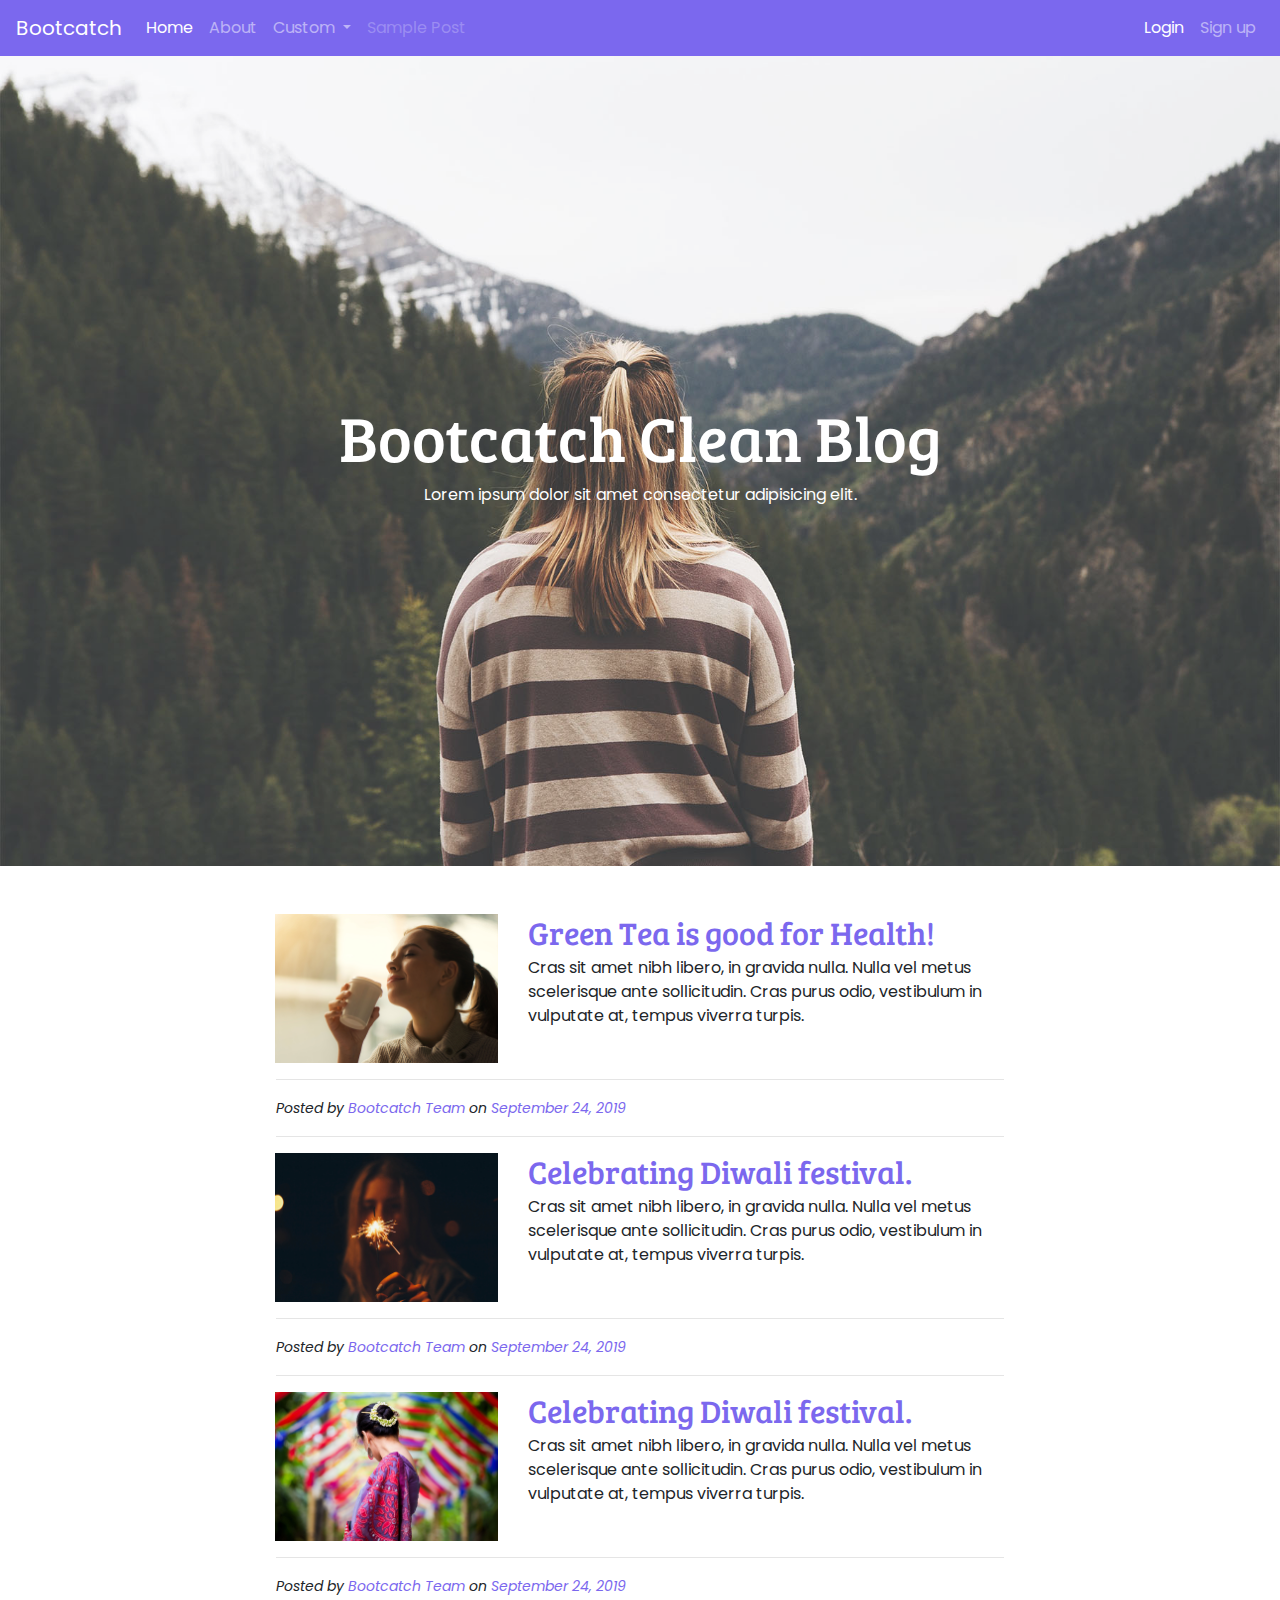
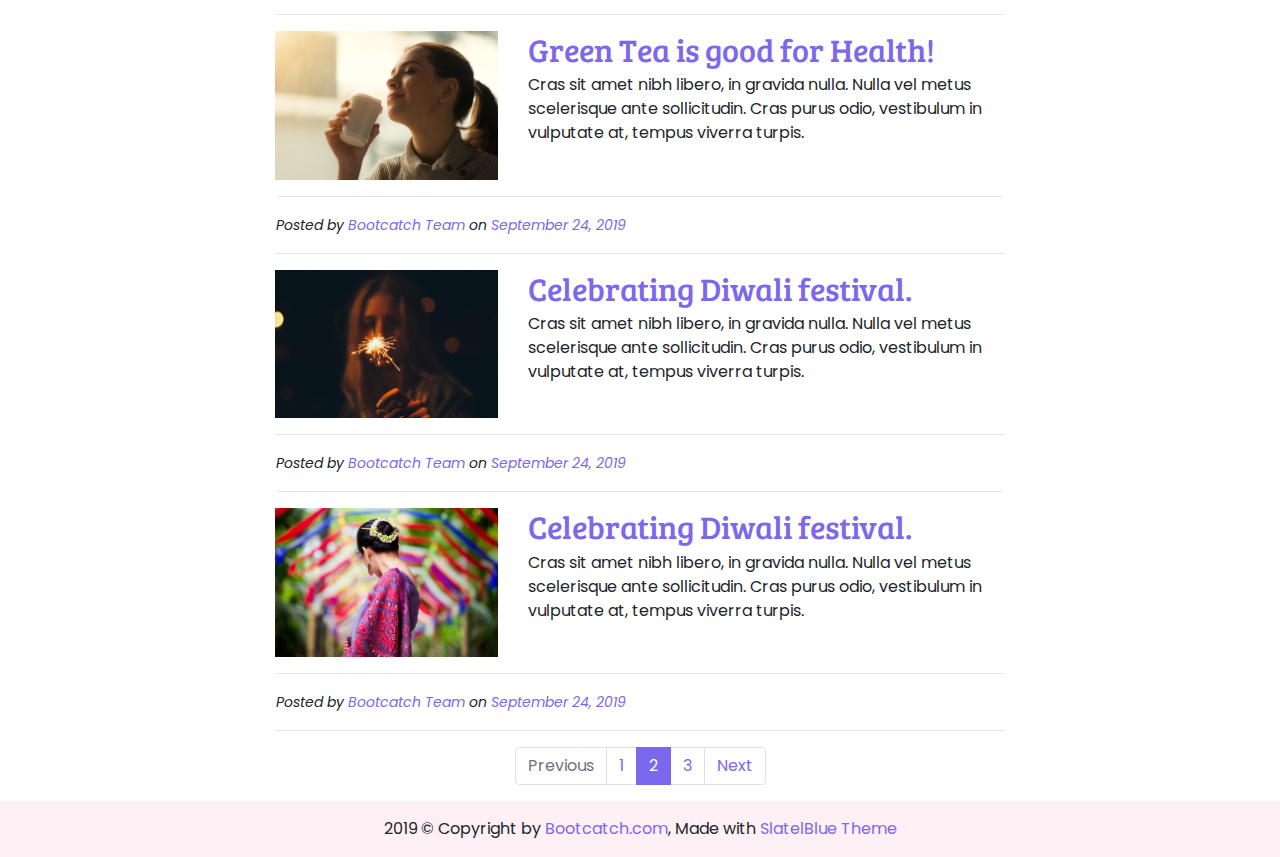
==== commit da33a16e: "bootcatch clean blog theme work complete" ====
--- a/index.html
+++ b/index.html
@@ -9,73 +9,199 @@
     <link rel="stylesheet" href="css/slateblue.css">
     <!-- common css -->
     <link rel="stylesheet" href="css/common.css">
-    <title>Hello, world!</title>
+    <title>bootcatch clean blog!</title>
   </head>
   <body>
     <!-- navbar start -->
-    <div class="image" style="background-image: url('img/first-girl.jpg')">
-        <nav class="navbar navbar-expand-lg">
-          <a class="navbar-brand" href="#">Blog</a>
-          <button class="navbar-toggler" type="button" data-toggle="collapse" data-target="#navbarSupportedContent" aria-controls="navbarSupportedContent" aria-expanded="false" aria-label="Toggle navigation">
-            <span class="navbar-toggler-icon"></span>
-          </button>
-
-          <div class="collapse navbar-collapse" id="navbarSupportedContent">
-            <ul class="navbar-nav mr-auto">
-              <li class="nav-item active">
-                <a class="nav-link" href="#">Home <span class="sr-only">(current)</span></a>
-              </li>
-              <li class="nav-item">
-                <a class="nav-link" href="#">About</a>
-              </li>
-              <li class="nav-item dropdown">
-                <a class="nav-link dropdown-toggle" href="#" id="navbarDropdown" role="button" data-toggle="dropdown" aria-haspopup="true" aria-expanded="false">
-                  Sample Post
-                </a>
-                <div class="dropdown-menu" aria-labelledby="navbarDropdown">
-                  <a class="dropdown-item" href="#">Action</a>
-                  <a class="dropdown-item" href="#">Another action</a>
-                  <div class="dropdown-divider"></div>
-                  <a class="dropdown-item" href="#">Something else here</a>
-                </div>
-              </li>
-              <li class="nav-item">
-                <a class="nav-link disabled" href="#" tabindex="-1" aria-disabled="true">Disabled</a>
-              </li>
-            </ul>
-            <ul class="navbar-nav ml-auto">
-              <li class="nav-item active">
-                <a class="nav-link" href="#">Login </a>
-              </li>
-              <li class="nav-item active">
-                <a class="nav-link" href="#">SignUP </a>
-              </li>
-            </ul>
-          </div>
-        </nav>
-        <div class="d-flex justify-content-center align-items-center" style="height: 100vh;">
-            <div class="text">
-                <h1>Bootcatch Clean Blog</h1>
-                <p>Lorem ipsum dolor sit amet, consectetur.</p>
+    <nav class="navbar navbar-expand-lg navbar-dark bg-primary">
+      <a class="navbar-brand" href="index.html">Bootcatch</a>
+      <button class="navbar-toggler" type="button" data-toggle="collapse" data-target="#navbarSupportedContent" aria-controls="navbarSupportedContent" aria-expanded="false" aria-label="Toggle navigation">
+        <span class="navbar-toggler-icon"></span>
+      </button>
+    
+      <div class="collapse navbar-collapse" id="navbarSupportedContent">
+        <ul class="navbar-nav mr-auto">
+          <li class="nav-item active">
+            <a class="nav-link" href="#">Home <span class="sr-only">(current)</span></a>
+          </li>
+          <li class="nav-item">
+            <a class="nav-link" href="#">About</a>
+          </li>
+          <li class="nav-item dropdown">
+            <a class="nav-link dropdown-toggle" href="#" id="navbarDropdown" role="button" data-toggle="dropdown" aria-haspopup="true" aria-expanded="false">
+              Custom
+            </a>
+            <div class="dropdown-menu" aria-labelledby="navbarDropdown">
+              <a class="dropdown-item" href="#">Action</a>
+              <a class="dropdown-item" href="#">Another action</a>
+              <div class="dropdown-divider"></div>
+              <a class="dropdown-item" href="#">Something else here</a>
             </div>
-        </div>
+          </li>
+          <li class="nav-item">
+            <a class="nav-link disabled" href="#" tabindex="-1" aria-disabled="true">Sample Post</a>
+          </li>
+        </ul>
+        <ul class="navbar-nav ml-auto">
+            <li class="nav-item active">
+              <a class="nav-link" href="#">Login</a>
+            </li>
+            <li class="nav-item">
+              <a class="nav-link" href="#">Sign up</a>
+            </li>
+          </ul>
+      </div>
+    </nav>
+
+    <!-- blog intro -->
+    <div class="blog-intro justify-content-center d-flex align-items-center" style="background-image: url('img/intro.jpg')">
+      <div class="text">
+        <h1>
+          Bootcatch Clean Blog
+        </h1>
+        <p>Lorem ipsum dolor sit amet consectetur adipisicing elit. </p>
+      </div>
     </div>
-    <!-- end navbar -->
+
     <!-- blogs start-->
-    <div class="container">
-        <div class="row">
-            <div class="col-md-12">
-                <div class="media">
-                  <div class="media-body">
-                    <h5 class="mt-0 mb-1">Media object</h5>
-                    Cras sit amet nibh libero, in gravida nulla. Nulla vel metus scelerisque ante sollicitudin. Cras purus odio, vestibulum in vulputate at, tempus viverra turpis. Fusce condimentum nunc ac nisi vulputate fringilla. Donec lacinia congue felis in faucibus.
-                  </div>
-                  <img src="..." class="ml-3" alt="...">
-                </div>
+    <div class="container mt-5">
+        <div class="row justify-content-center">
+            <div class="col-md-8">
+              <div class="row">
+                <div class="col-md-4">
+                    <img src="img/girl2.jpg"  class="img-fluid mr-3" alt="...">
+                </div>
+                <div class="col-md-8">
+                    <a href="index3.html" target="_blank">
+                        <h2 class="mt-0 mb-1">Green Tea is good for Health!</h2>
+                    </a>
+                    <p> Cras sit amet nibh libero, in gravida nulla. Nulla vel metus scelerisque ante sollicitudin. Cras purus odio, vestibulum in vulputate at, tempus viverra turpis. </p>
+                </div>
+                <div class="w-100 pr-3 pl-3">
+                  <hr>
+                    <div class="footer">
+                      <span class="font-italic">Posted by <a href="#">Bootcatch Team</a> on <span class="text-primary"> September 24, 2019</span></span>
+                    </div>
+                  <hr>
+                </div>
+              </div>
+              <div class="row">
+                  <div class="col-md-4">
+                      <img src="img/girl3.jpg"  class="img-fluid mr-3" alt="...">
+                  </div>
+                  <div class="col-md-8">
+                      <a  href="index3.html" target="_blank">
+                          <h2 class="mt-0 mb-1">Celebrating Diwali festival.</h2>
+                      </a>
+                      <p> Cras sit amet nibh libero, in gravida nulla. Nulla vel metus scelerisque ante sollicitudin. Cras purus odio, vestibulum in vulputate at, tempus viverra turpis. </p>
+                  </div>
+                  <div class="w-100 pr-3 pl-3">
+                    <hr>
+                      <div class="footer">
+                          <span class="font-italic">Posted by <a href="#">Bootcatch Team</a> on <span class="text-primary"> September 24, 2019</span></span>
+                      </div>
+                    <hr>
+                  </div>
+              </div>
+              <div class="row">
+                  <div class="col-md-4">
+                      <img src="img/girl4.jpg"  class="img-fluid mr-3" alt="...">
+                  </div>
+                  <div class="col-md-8">
+                      <a  href="index3.html" target="_blank">
+                          <h2 class="mt-0 mb-1">Celebrating Diwali festival.</h2>
+                      </a>
+                      <p> Cras sit amet nibh libero, in gravida nulla. Nulla vel metus scelerisque ante sollicitudin. Cras purus odio, vestibulum in vulputate at, tempus viverra turpis. </p>
+                  </div>
+                  <div class="w-100 pr-3 pl-3">
+                    <hr>
+                      <div class="footer">
+                          <span class="font-italic">Posted by <a href="#">Bootcatch Team</a> on <span class="text-primary"> September 24, 2019</span></span>
+                      </div>
+                    <hr>
+                  </div>
+              </div>
+              <div class="row">
+                  <div class="col-md-4">
+                      <img src="img/girl2.jpg"  class="img-fluid mr-3" alt="...">
+                  </div>
+                  <div class="col-md-8">
+                      <a  href="index3.html" target="_blank">
+                          <h2 class="mt-0 mb-1">Green Tea is good for Health!</h2>
+                      </a>
+                      <p> Cras sit amet nibh libero, in gravida nulla. Nulla vel metus scelerisque ante sollicitudin. Cras purus odio, vestibulum in vulputate at, tempus viverra turpis. </p>
+                  </div>
+                  <div class="w-100 pr-3 pl-3">
+                    <hr>
+                      <div class="footer">
+                        <span class="font-italic">Posted by <a href="#">Bootcatch Team</a> on <span class="text-primary"> September 24, 2019</span></span>
+                      </div>
+                    <hr>
+                  </div>
+                </div>
+                <div class="row">
+                    <div class="col-md-4">
+                        <img src="img/girl3.jpg"  class="img-fluid mr-3" alt="...">
+                    </div>
+                    <div class="col-md-8">
+                        <a  href="index3.html" target="_blank">
+                            <h2 class="mt-0 mb-1">Celebrating Diwali festival.</h2>
+                        </a>
+                        <p> Cras sit amet nibh libero, in gravida nulla. Nulla vel metus scelerisque ante sollicitudin. Cras purus odio, vestibulum in vulputate at, tempus viverra turpis. </p>
+                    </div>
+                    <div class="w-100 pr-3 pl-3">
+                      <hr>
+                        <div class="footer">
+                            <span class="font-italic">Posted by <a href="#">Bootcatch Team</a> on <span class="text-primary"> September 24, 2019</span></span>
+                        </div>
+                      <hr>
+                    </div>
+                </div>
+                <div class="row">
+                    <div class="col-md-4">
+                        <img src="img/girl4.jpg"  class="img-fluid mr-3" alt="...">
+                    </div>
+                    <div class="col-md-8">
+                        <a  href="index3.html" target="_blank">
+                            <h2 class="mt-0 mb-1">Celebrating Diwali festival.</h2>
+                        </a>
+                        <p> Cras sit amet nibh libero, in gravida nulla. Nulla vel metus scelerisque ante sollicitudin. Cras purus odio, vestibulum in vulputate at, tempus viverra turpis. </p>
+                    </div>
+                    <div class="w-100 pr-3 pl-3">
+                      <hr>
+                        <div class="footer">
+                            <span class="font-italic">Posted by <a href="#">Bootcatch Team</a> on <span class="text-primary"> September 24, 2019</span></span>
+                        </div>
+                      <hr>
+                    </div>
+                </div>
+            </div>
+            <!-- pagination -->
+            <div class="w-100 justify-content-center d-flex">
+              <nav aria-label="...">
+                <ul class="pagination">
+                  <li class="page-item disabled">
+                    <a class="page-link" href="#" tabindex="-1" aria-disabled="true">Previous</a>
+                  </li>
+                  <li class="page-item"><a class="page-link" href="#">1</a></li>
+                  <li class="page-item active" aria-current="page">
+                    <a class="page-link" href="#">2 <span class="sr-only">(current)</span></a>
+                  </li>
+                  <li class="page-item"><a class="page-link" href="#">3</a></li>
+                  <li class="page-item">
+                    <a class="page-link" href="#">Next</a>
+                  </li>
+                </ul>
+              </nav>
             </div>
         </div>
     </div>
     <!-- ends blogs -->
+
+    <!-- footer -->
+    <div class="blog-footer py-3 text-center bg-light">
+      <p class="m-0">2019 © Copyright by <a href="#">Bootcatch.com</a>, Made with <a href="http://www.bootcatch.com/slateblue/alerts" target="_blank">SlatelBlue Theme</a></p>
+    </div>
 
     <!-- Optional JavaScript -->
     <!-- jQuery first, then Popper.js, then Bootstrap JS -->
--- a/css/common.css
+++ b/css/common.css
@@ -1,16 +1,35 @@
-/*.image{
-    /*height: 100vh;*/
-    width: 100%;
-    background-position: center;
-    background-size: cover;
-    position: absolute;
-    top: 0;
-    left: 0;
-    background-color: #212529;
-    opacity: .8;
-}*/
-/*.navbar a{
-    color: #4d4d4d !important;
+@import url("https://fonts.googleapis.com/css?family=Bree+Serif&display=swap");
+.footer span {
+  font-size: 14px;
+  margin-bottom: 0;
 }
-*/
 
+.blog-intro {
+  height: 90vh;
+  width: 100%;
+  background-size: cover;
+  background-position: center;
+  opacity: .8;
+}
+
+.blog-intro .text {
+  color: white;
+  text-align: center;
+}
+
+.blog-intro .text h1 {
+  font-size: 4rem;
+}
+
+h1, h2, h3, h4, h5, h6 {
+  font-family: 'Bree Serif', serif;
+}
+
+.blog-post {
+  height: 90vh;
+  width: 100%;
+  background-size: cover;
+  background-position: center;
+  opacity: .7;
+}
+/*# sourceMappingURL=common.css.map */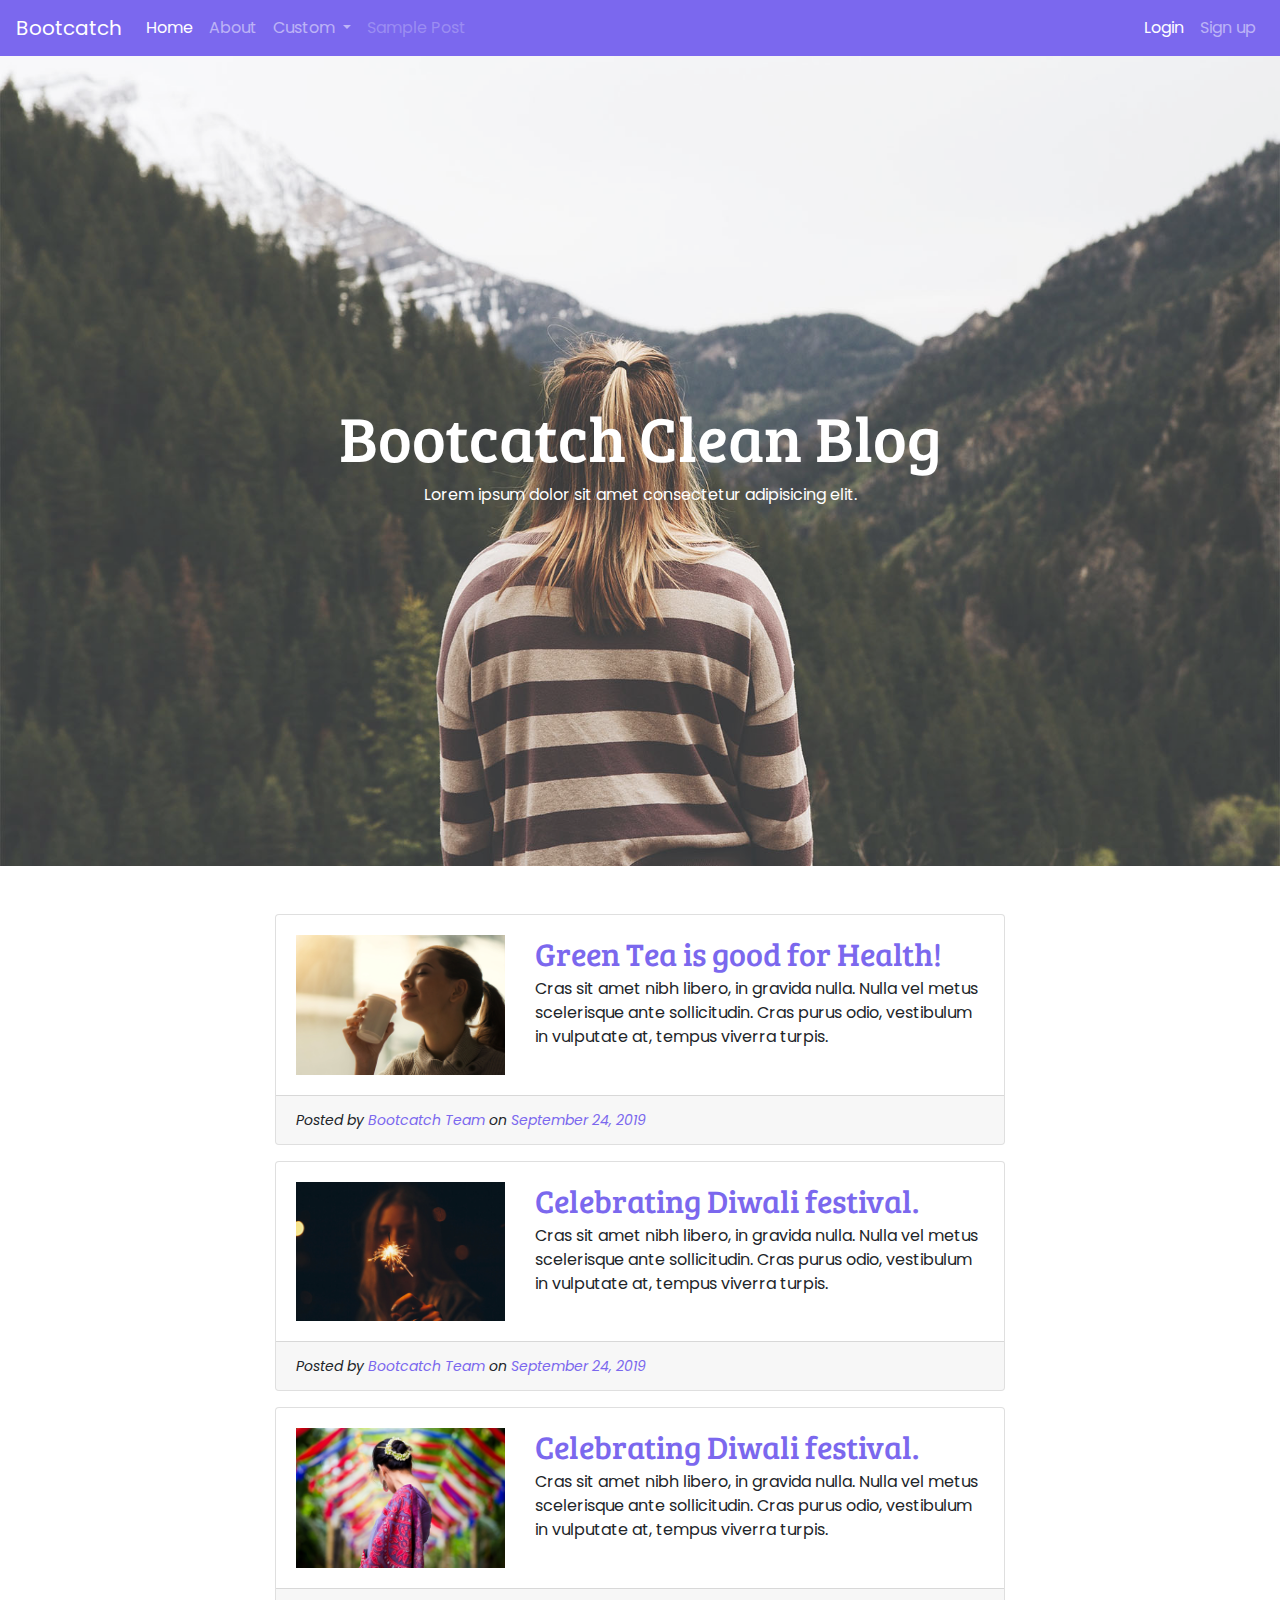
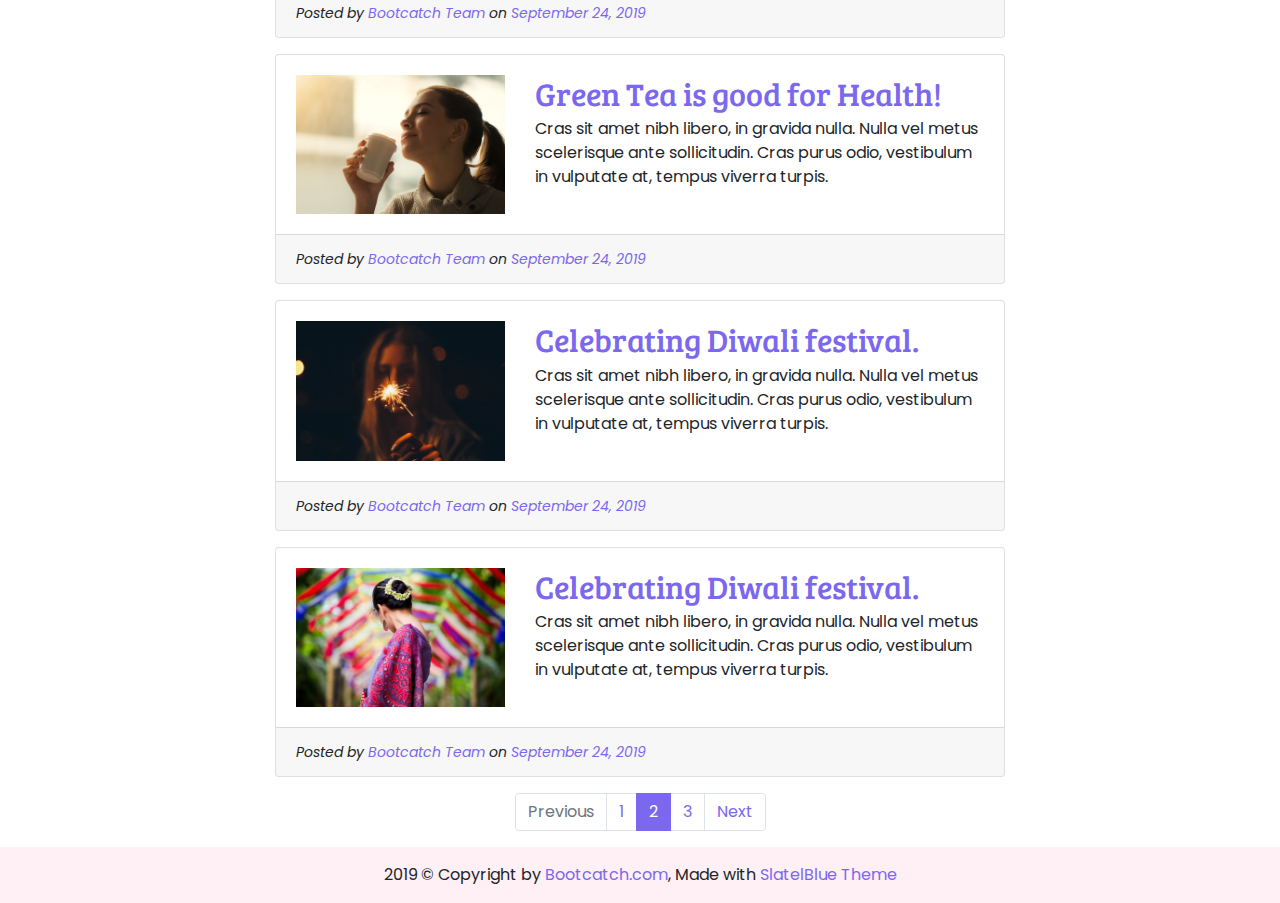
==== commit b88ae1f1: "ui changes in both files" ====
--- a/index.html
+++ b/index.html
@@ -67,114 +67,134 @@
     <div class="container mt-5">
         <div class="row justify-content-center">
             <div class="col-md-8">
-              <div class="row">
-                <div class="col-md-4">
-                    <img src="img/girl2.jpg"  class="img-fluid mr-3" alt="...">
-                </div>
-                <div class="col-md-8">
-                    <a href="index3.html" target="_blank">
-                        <h2 class="mt-0 mb-1">Green Tea is good for Health!</h2>
-                    </a>
-                    <p> Cras sit amet nibh libero, in gravida nulla. Nulla vel metus scelerisque ante sollicitudin. Cras purus odio, vestibulum in vulputate at, tempus viverra turpis. </p>
-                </div>
-                <div class="w-100 pr-3 pl-3">
-                  <hr>
-                    <div class="footer">
-                      <span class="font-italic">Posted by <a href="#">Bootcatch Team</a> on <span class="text-primary"> September 24, 2019</span></span>
-                    </div>
-                  <hr>
-                </div>
-              </div>
-              <div class="row">
-                  <div class="col-md-4">
-                      <img src="img/girl3.jpg"  class="img-fluid mr-3" alt="...">
-                  </div>
-                  <div class="col-md-8">
-                      <a  href="index3.html" target="_blank">
-                          <h2 class="mt-0 mb-1">Celebrating Diwali festival.</h2>
-                      </a>
-                      <p> Cras sit amet nibh libero, in gravida nulla. Nulla vel metus scelerisque ante sollicitudin. Cras purus odio, vestibulum in vulputate at, tempus viverra turpis. </p>
-                  </div>
-                  <div class="w-100 pr-3 pl-3">
-                    <hr>
-                      <div class="footer">
+                
+                <div class="card mb-3">
+                    <div class="card-body">
+                        <div class="row">
+                            <div class="col-md-4">
+                                <img src="img/girl2.jpg"  class="img-fluid mr-3" alt="bootcatch clean blog">
+                            </div>
+                            <div class="col-md-8">
+                                <a href="index3.html" target="_blank">
+                                    <h2 class="mt-0 mb-1">Green Tea is good for Health!</h2>
+                                </a>
+                                <p> Cras sit amet nibh libero, in gravida nulla. Nulla vel metus scelerisque ante sollicitudin. Cras purus odio, vestibulum in vulputate at, tempus viverra turpis. </p>
+                            </div>
+                        </div>
+                    </div>
+                    <div class="card-footer">
+                        <div class="footer">
                           <span class="font-italic">Posted by <a href="#">Bootcatch Team</a> on <span class="text-primary"> September 24, 2019</span></span>
-                      </div>
-                    <hr>
-                  </div>
-              </div>
-              <div class="row">
-                  <div class="col-md-4">
-                      <img src="img/girl4.jpg"  class="img-fluid mr-3" alt="...">
-                  </div>
-                  <div class="col-md-8">
-                      <a  href="index3.html" target="_blank">
-                          <h2 class="mt-0 mb-1">Celebrating Diwali festival.</h2>
-                      </a>
-                      <p> Cras sit amet nibh libero, in gravida nulla. Nulla vel metus scelerisque ante sollicitudin. Cras purus odio, vestibulum in vulputate at, tempus viverra turpis. </p>
-                  </div>
-                  <div class="w-100 pr-3 pl-3">
-                    <hr>
-                      <div class="footer">
-                          <span class="font-italic">Posted by <a href="#">Bootcatch Team</a> on <span class="text-primary"> September 24, 2019</span></span>
-                      </div>
-                    <hr>
-                  </div>
-              </div>
-              <div class="row">
-                  <div class="col-md-4">
-                      <img src="img/girl2.jpg"  class="img-fluid mr-3" alt="...">
-                  </div>
-                  <div class="col-md-8">
-                      <a  href="index3.html" target="_blank">
-                          <h2 class="mt-0 mb-1">Green Tea is good for Health!</h2>
-                      </a>
-                      <p> Cras sit amet nibh libero, in gravida nulla. Nulla vel metus scelerisque ante sollicitudin. Cras purus odio, vestibulum in vulputate at, tempus viverra turpis. </p>
-                  </div>
-                  <div class="w-100 pr-3 pl-3">
-                    <hr>
-                      <div class="footer">
-                        <span class="font-italic">Posted by <a href="#">Bootcatch Team</a> on <span class="text-primary"> September 24, 2019</span></span>
-                      </div>
-                    <hr>
-                  </div>
-                </div>
-                <div class="row">
-                    <div class="col-md-4">
-                        <img src="img/girl3.jpg"  class="img-fluid mr-3" alt="...">
-                    </div>
-                    <div class="col-md-8">
-                        <a  href="index3.html" target="_blank">
-                            <h2 class="mt-0 mb-1">Celebrating Diwali festival.</h2>
-                        </a>
-                        <p> Cras sit amet nibh libero, in gravida nulla. Nulla vel metus scelerisque ante sollicitudin. Cras purus odio, vestibulum in vulputate at, tempus viverra turpis. </p>
-                    </div>
-                    <div class="w-100 pr-3 pl-3">
-                      <hr>
-                        <div class="footer">
-                            <span class="font-italic">Posted by <a href="#">Bootcatch Team</a> on <span class="text-primary"> September 24, 2019</span></span>
-                        </div>
-                      <hr>
-                    </div>
-                </div>
-                <div class="row">
-                    <div class="col-md-4">
-                        <img src="img/girl4.jpg"  class="img-fluid mr-3" alt="...">
-                    </div>
-                    <div class="col-md-8">
-                        <a  href="index3.html" target="_blank">
-                            <h2 class="mt-0 mb-1">Celebrating Diwali festival.</h2>
-                        </a>
-                        <p> Cras sit amet nibh libero, in gravida nulla. Nulla vel metus scelerisque ante sollicitudin. Cras purus odio, vestibulum in vulputate at, tempus viverra turpis. </p>
-                    </div>
-                    <div class="w-100 pr-3 pl-3">
-                      <hr>
-                        <div class="footer">
-                            <span class="font-italic">Posted by <a href="#">Bootcatch Team</a> on <span class="text-primary"> September 24, 2019</span></span>
-                        </div>
-                      <hr>
-                    </div>
-                </div>
+                        </div>
+                    </div>
+                </div>
+
+                <div class="card mb-3">
+                    <div class="card-body">
+                        <div class="row">
+                            <div class="col-md-4">
+                                <img src="img/girl3.jpg"  class="img-fluid mr-3" alt="bootcatch clean blog">
+                            </div>
+                            <div class="col-md-8">
+                                <a  href="index3.html" target="_blank">
+                                    <h2 class="mt-0 mb-1">Celebrating Diwali festival.</h2>
+                                </a>
+                                <p> Cras sit amet nibh libero, in gravida nulla. Nulla vel metus scelerisque ante sollicitudin. Cras purus odio, vestibulum in vulputate at, tempus viverra turpis. </p>
+                            </div>
+                        </div>
+                    </div>
+                    <div class="card-footer">
+                        <div class="footer">
+                            <span class="font-italic">Posted by <a href="#">Bootcatch Team</a> on <span class="text-primary"> September 24, 2019</span></span>
+                        </div>
+                    </div>
+                </div>
+
+                <div class="card mb-3">
+                    <div class="card-body">
+                        <div class="row">
+                            <div class="col-md-4">
+                                <img src="img/girl4.jpg"  class="img-fluid mr-3" alt="bootcatch clean blog">
+                            </div>
+                            <div class="col-md-8">
+                                <a  href="index3.html" target="_blank">
+                                  <h2 class="mt-0 mb-1">Celebrating Diwali festival.</h2>
+                                </a>
+                                <p> Cras sit amet nibh libero, in gravida nulla. Nulla vel metus scelerisque ante sollicitudin. Cras purus odio, vestibulum in vulputate at, tempus viverra turpis. </p>
+                            </div>
+                        </div>
+                    </div>
+                    <div class="card-footer">
+                        <div class="footer">
+                            <span class="font-italic">Posted by <a href="#">Bootcatch Team</a> on <span class="text-primary"> September 24, 2019</span></span>
+                        </div>
+                    </div>
+                </div> 
+            
+                <div class="card mb-3">
+                    <div class="card-body">
+                        <div class="row">
+                            <div class="col-md-4">
+                                <img src="img/girl2.jpg"  class="img-fluid mr-3" alt="bootcatch clean blog">
+                            </div>
+                            <div class="col-md-8">
+                                <a  href="index3.html" target="_blank">
+                                  <h2 class="mt-0 mb-1">Green Tea is good for Health!</h2>
+                                </a>
+                                <p> Cras sit amet nibh libero, in gravida nulla. Nulla vel metus scelerisque ante sollicitudin. Cras purus odio, vestibulum in vulputate at, tempus viverra turpis. </p>
+                            </div>
+                        </div>
+                    </div>
+                    <div class="card-footer">
+                        <div class="footer">
+                            <span class="font-italic">Posted by <a href="#">Bootcatch Team</a> on <span class="text-primary"> September 24, 2019</span></span>
+                        </div>
+                    </div>
+                </div>
+
+                <div class="card mb-3">
+                    <div class="card-body">
+                        <div class="row">
+                            <div class="col-md-4">
+                                <img src="img/girl3.jpg"  class="img-fluid mr-3" alt="bootcatch clean blog">
+                            </div>
+                            <div class="col-md-8">
+                                <a  href="index3.html" target="_blank">
+                                    <h2 class="mt-0 mb-1">Celebrating Diwali festival.</h2>
+                                </a>
+                                <p> Cras sit amet nibh libero, in gravida nulla. Nulla vel metus scelerisque ante sollicitudin. Cras purus odio, vestibulum in vulputate at, tempus viverra turpis. </p>
+                            </div>
+                        </div>
+                    </div>
+                    <div class="card-footer">
+                        <div class="footer">
+                            <span class="font-italic">Posted by <a href="#">Bootcatch Team</a> on <span class="text-primary"> September 24, 2019</span></span>
+                        </div>
+                    </div>
+                </div>
+
+                
+                <div class="card mb-3">
+                    <div class="card-body">
+                        <div class="row">
+                            <div class="col-md-4">
+                                <img src="img/girl4.jpg"  class="img-fluid mr-3" alt="bootcatch clean blog">
+                            </div>
+                            <div class="col-md-8">
+                                <a  href="index3.html" target="_blank">
+                                    <h2 class="mt-0 mb-1">Celebrating Diwali festival.</h2>
+                                </a>
+                                <p> Cras sit amet nibh libero, in gravida nulla. Nulla vel metus scelerisque ante sollicitudin. Cras purus odio, vestibulum in vulputate at, tempus viverra turpis. </p>
+                            </div>
+                        </div>
+                    </div>
+                    <div class="card-footer">
+                        <div class="footer">
+                            <span class="font-italic">Posted by <a href="#">Bootcatch Team</a> on <span class="text-primary"> September 24, 2019</span></span>
+                        </div>
+                    </div>
+                </div>
+                
             </div>
             <!-- pagination -->
             <div class="w-100 justify-content-center d-flex">
